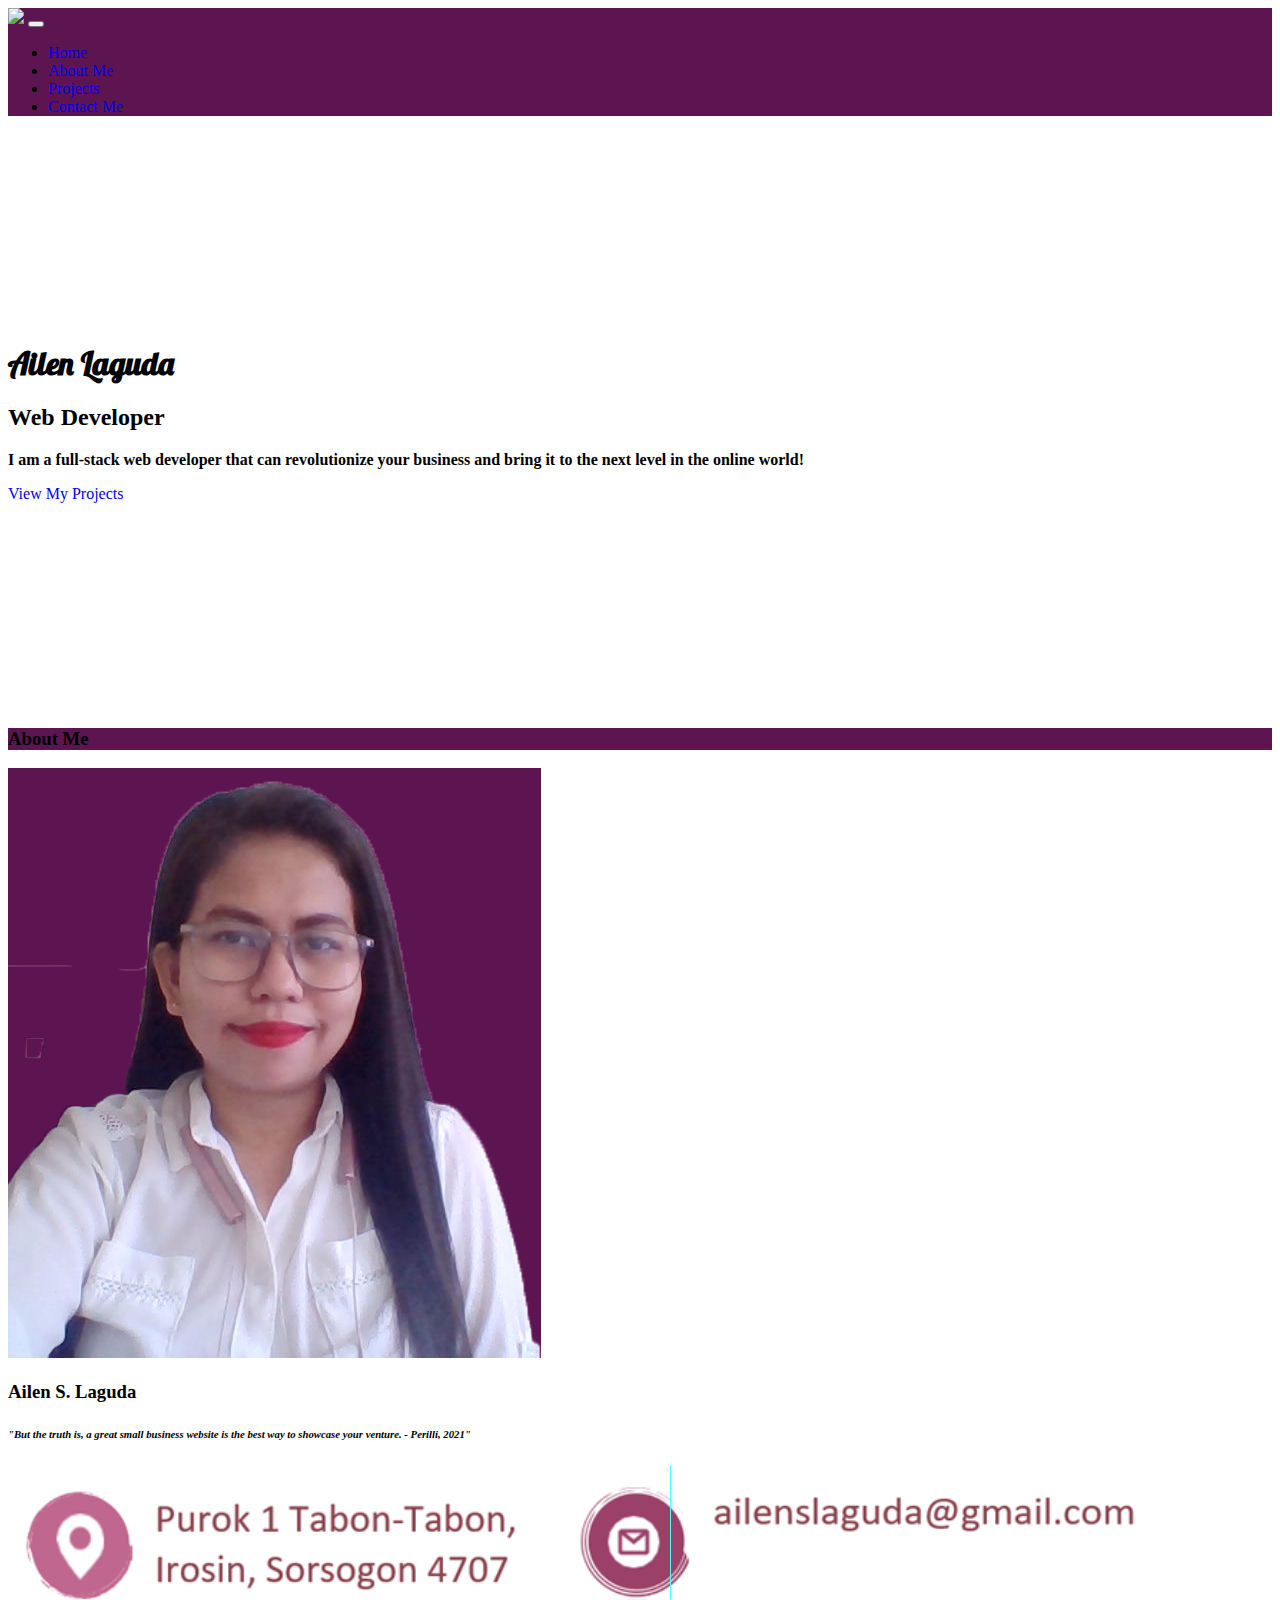
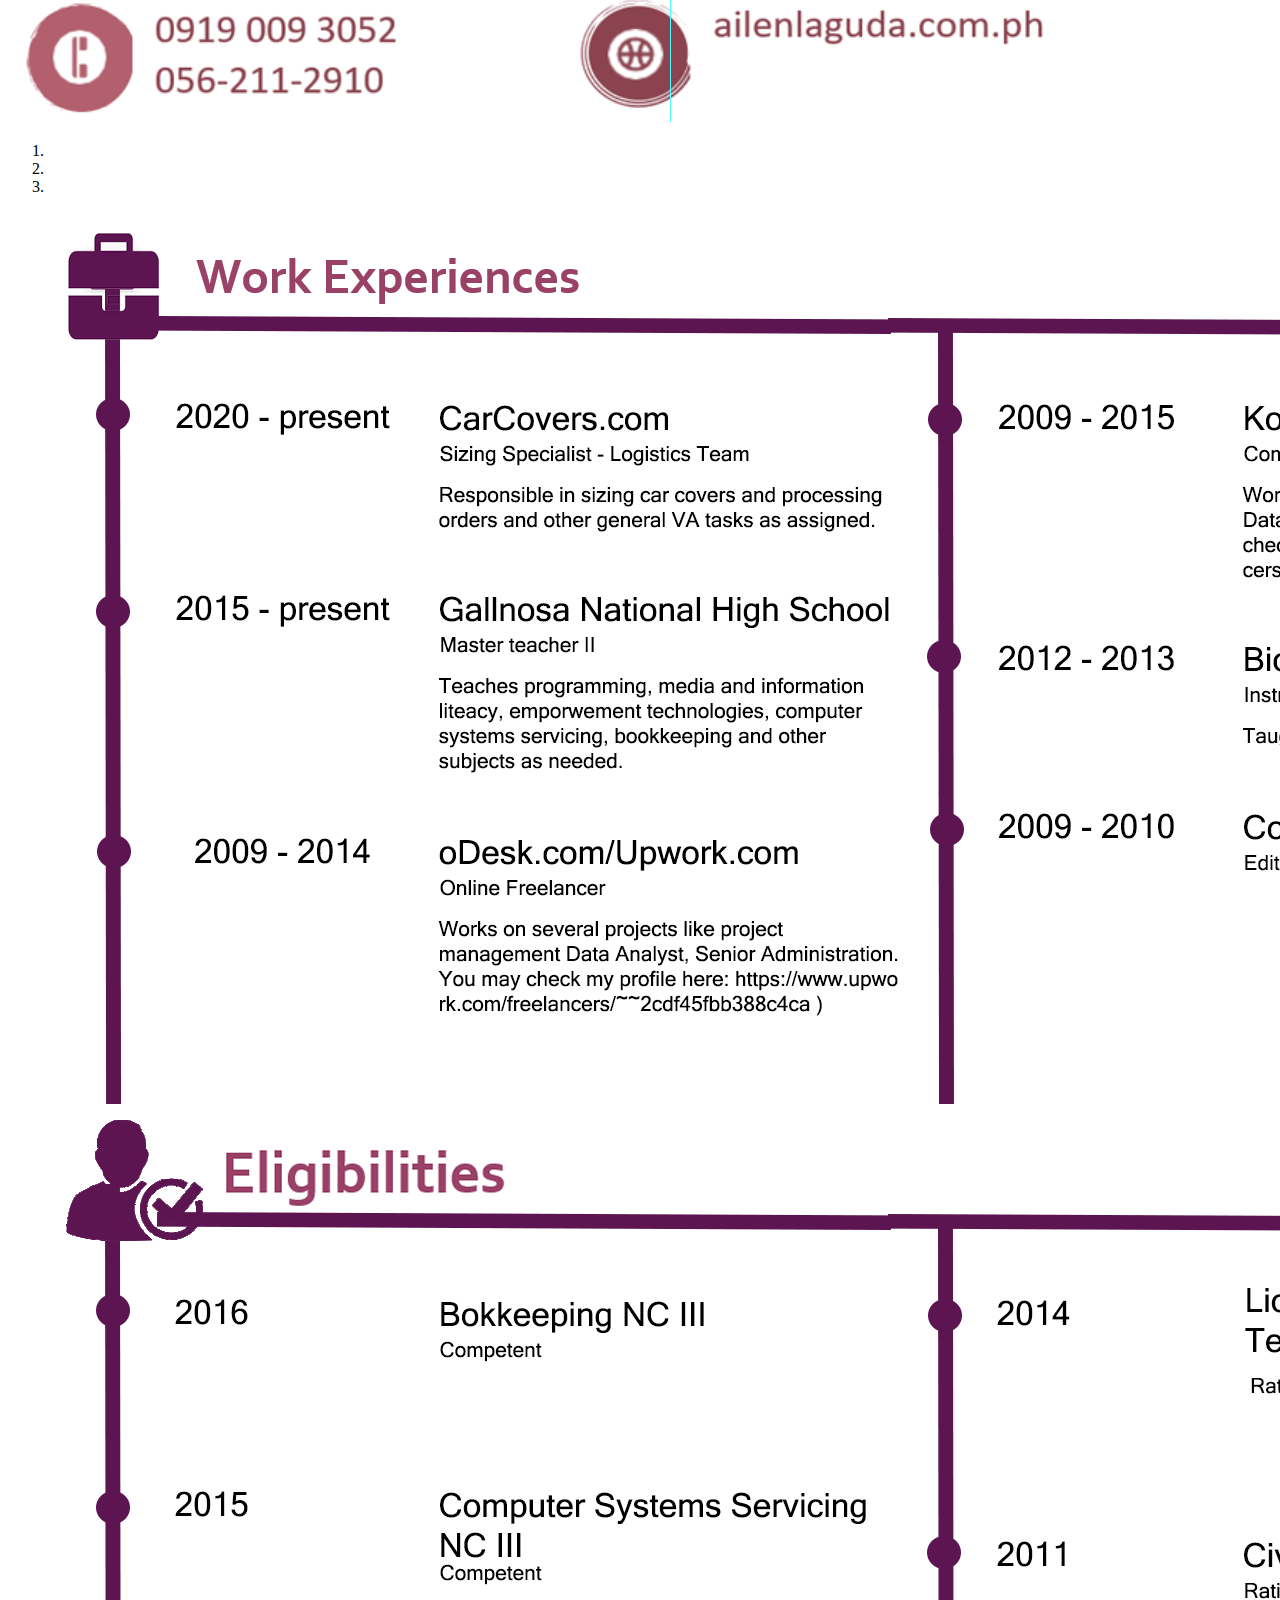
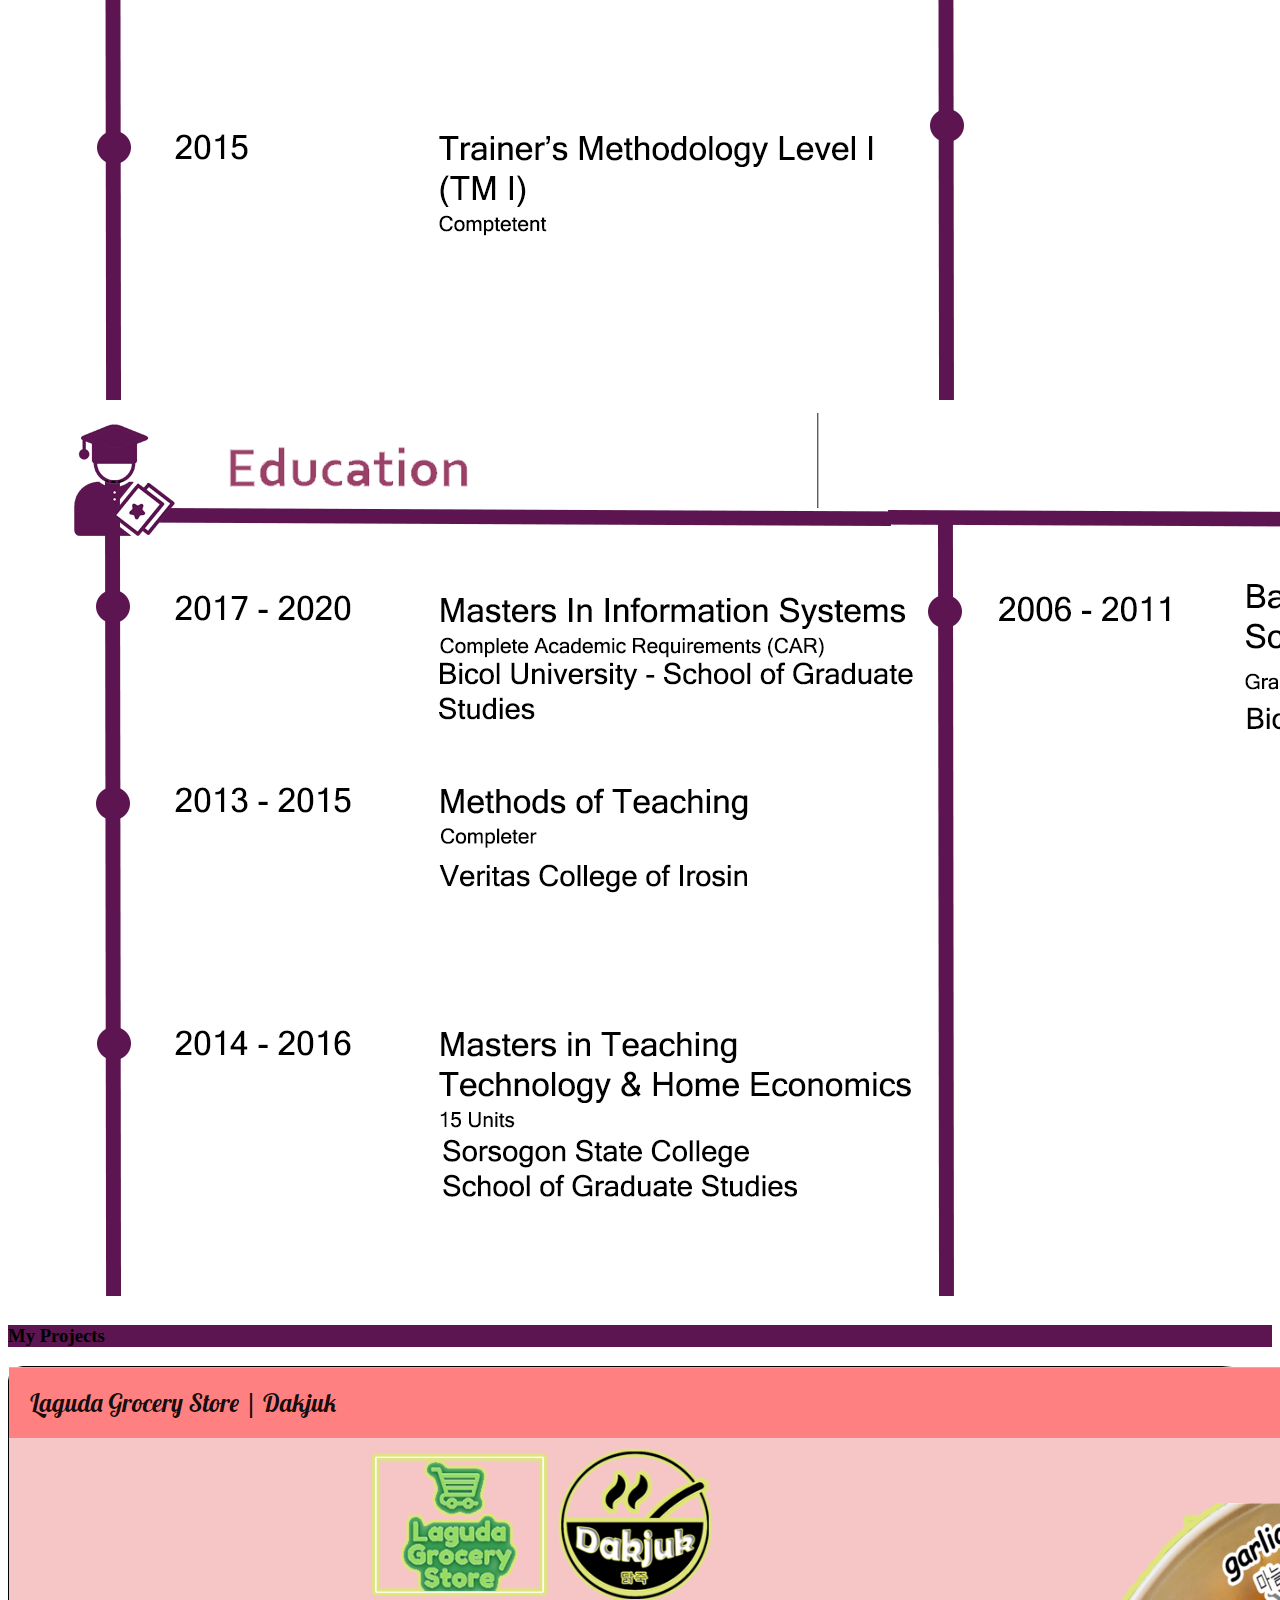
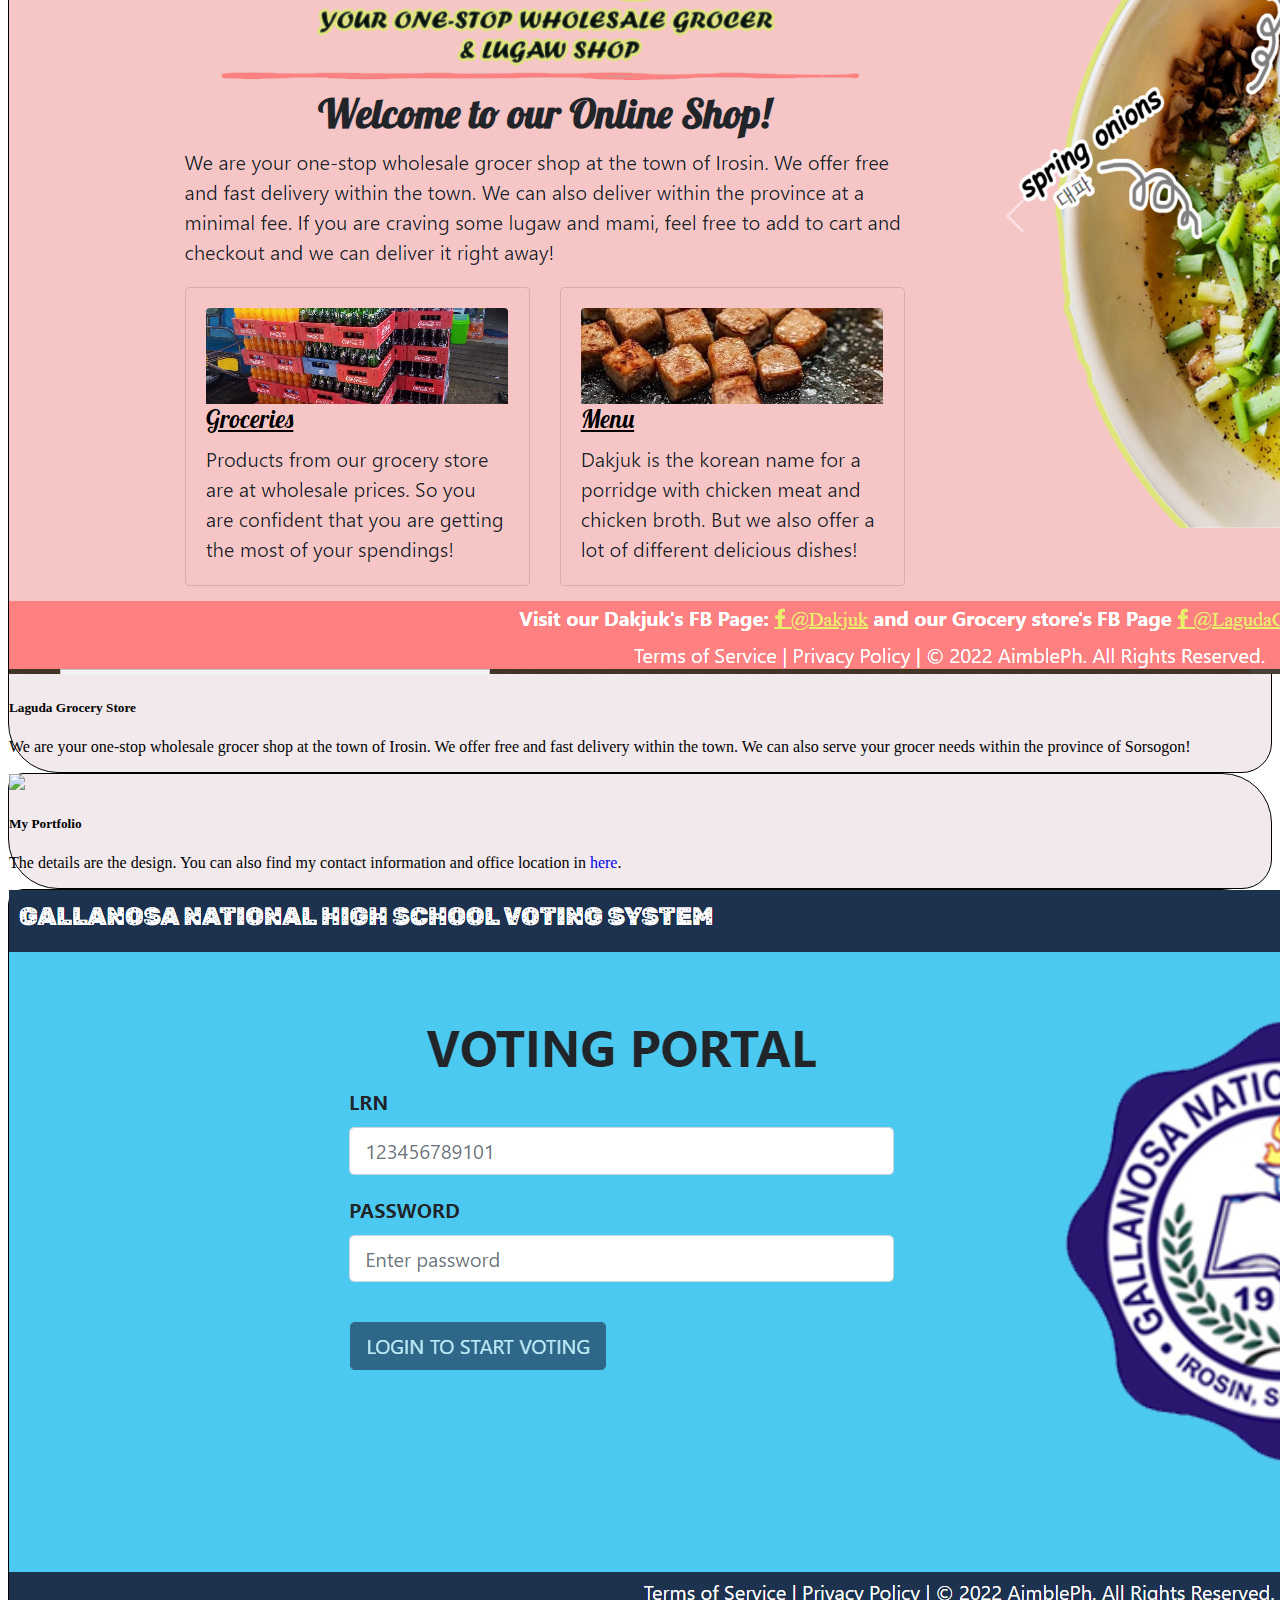
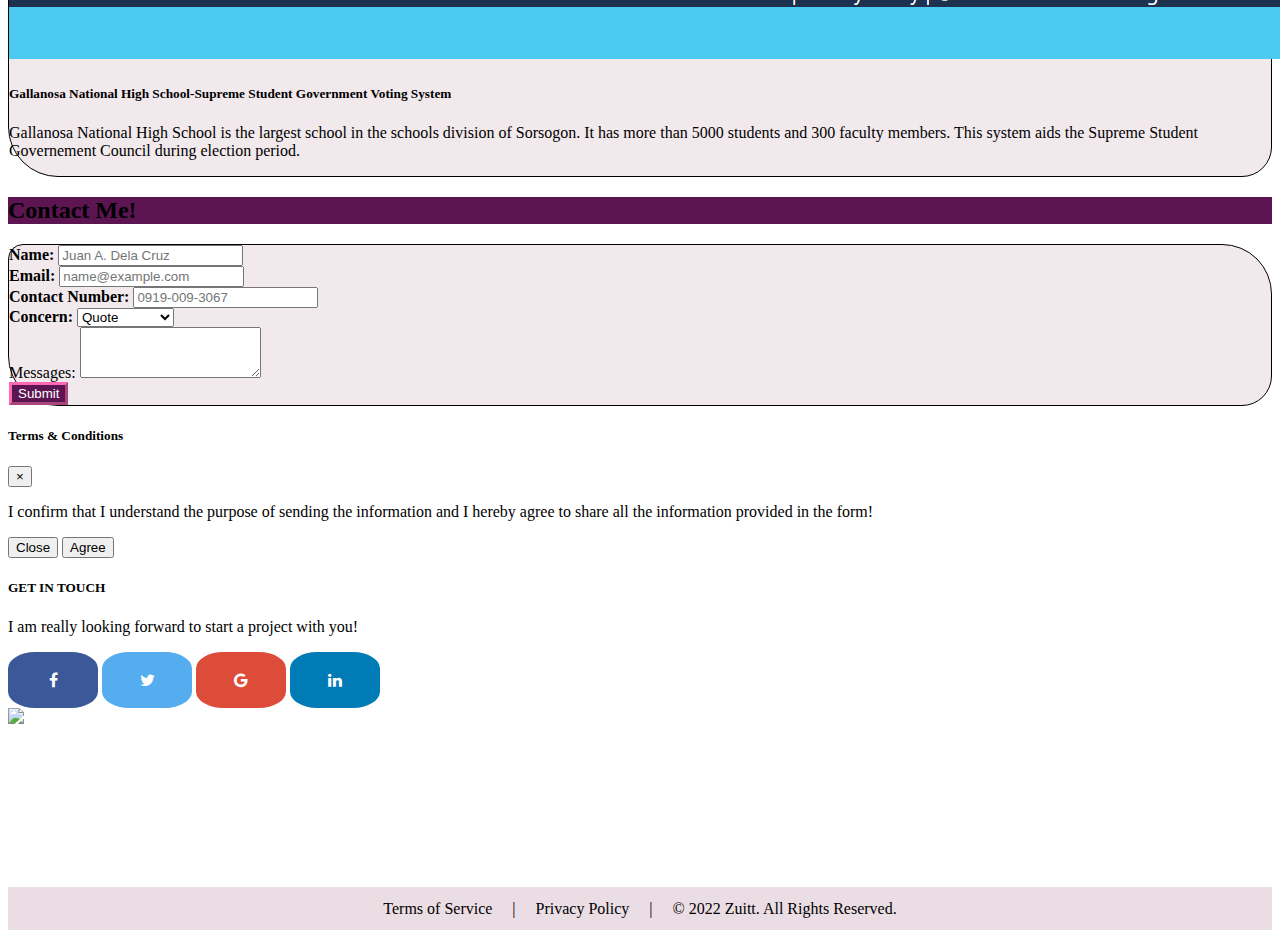
==== index.html @ c2ee51ff "modified projects" ====
<!DOCTYPE html>
<html lang="en">
<head>

    <meta charset="UTF-8">
    <meta name="viewport" content="width=device-width, initial-scale=1.0">

    <!-- bootstrap CSS -->
    <link   rel="stylesheet" 
            href="https://cdn.jsdelivr.net/npm/bootstrap@4.6.1/dist/css/bootstrap.min.css" integrity="sha384-zCbKRCUGaJDkqS1kPbPd7TveP5iyJE0EjAuZQTgFLD2ylzuqKfdKlfG/eSrtxUkn" 
            crossorigin="anonymous">

    <link rel="stylesheet" href="index.css">

    <link rel="preconnect" href="https://fonts.googleapis.com">
	<link rel="preconnect" href="https://fonts.gstatic.com" crossorigin>
	<link href="https://fonts.googleapis.com/css2?family=Lobster&family=Open+Sans&display=swap" rel="stylesheet">
    <link rel="stylesheet" href="https://cdnjs.cloudflare.com/ajax/libs/font-awesome/4.7.0/css/font-awesome.min.css">

    <title>About Me</title>
    <link rel="shortcut icon" href="images/favicon.ico" />


</head>
<body>
       <!-- Navbar -->
        <div id="navbar" class="navbar navbar-expand-md navbar-light bg-muted mt-3">
            <img class="d-block w-.05" src="images/icons/navicon11.png" width="10%">
            <button class="navbar-toggler" type="button" data-toggle="collapse" data-target="#myNavbarMenu" aria-controls="myNavbarMenu" aria-expanded="false" aria-label="Toggle navigation">
            <span class="navbar-toggler-icon"></span>
            </button>
            <div class="collapse navbar-collapse" id="myNavbarMenu">
                <ul class="navbar-nav ml-auto">
                    <li class="nav-item active "><a class="nav-link text-light" href="index.html">Home</a></li>
                    <li class="nav-item"><a class="nav-link text-light" href="#aboutme1">About Me</a></li>
                    <li class="nav-item "><a class="nav-link text-light" href="#mprojects2">Projects</a></li>
                    <li class="nav-item"><a class="nav-link text-light" href="#mprojects3">Contact Me</a></li>
                </ul>
        	</div>
        </div>
   

     <!-- End of Navbar -->

		<div class="jumbotron text-center">
		
			<div class="container-fluid">
				<h1 id="title1" class="display-4 p-3 mt-5">Ailen Laguda</h1>
	  			<h2 class="display-5">Web Developer</h2>
	  		
	  			<p class="lead"><strong>I am a full-stack web developer that can revolutionize your business and bring it to the next level in the online world!</strong></p>

	  			<p class="lead">
			  	  <a class="btn btn-primary btn-lg" href="#mprojects2" role="button">View My Projects</a>
				</p>
				
			</div>
			
		</div>
		</div>
			
        <!-- About me -->
        <div id="aboutme1">
            <div id="mprojects1" class="container-fluid">
                <h3 class="text-center p-3 text-light">About Me</h3>
            </div>

            <div class="container-fluid pb-5">
                <div class="row">           
                        <div class="col-md-3 col-sm-12 p-3">
                            <img class="img-fluid mx-auto d-block text-center" src="images/ailen2.png" >
                            <h3 class="text-center"><strong>Ailen S. Laguda</strong></h3>
                            <h6 class="text-center"><em>"But the truth is, a great small business website is the best way to showcase your venture. - Perilli, 2021"</em></h6>
                            <img class="img-fluid" src="images/contact.png">
                            <!-- <p>I am a dedicated Master Teacher II of Gallanosa National High School highly skilled in teaching, software development, bookkeeping and all other VA tasks. Knowledgeable in different social media platform and learns easily. I graduated from Bicol University with the degree in Computer Science and has completed the academic requirements for Masters in Information System (MIS) in Bicol University Graduate Studies. </p> <--></-->
                        </div>
                        <div class="col-md-9 col-sm-12 text-center p-3">
                            <div id="carouselExampleCaptions" class="carousel slide" data-ride="carousel">
                              <ol class="carousel-indicators">
                                <li data-target="#carouselExampleCaptions" data-slide-to="0" class="active"></li>
                                <li data-target="#carouselExampleCaptions" data-slide-to="1"></li>
                                <li data-target="#carouselExampleCaptions" data-slide-to="2"></li>
                              </ol>
                              <div class="carousel-inner">
                                <div class="carousel-item active">
                                  <img src="images/work.png" class="d-block w-100" alt="...">
                                </div>
                                <div class="carousel-item">
                                  <img src="images/eligibilities.png" class="d-block w-100" alt="...">
                                </div>
                                <div class="carousel-item">
                                  <img src="images/education.png" class="d-block w-100" alt="...">
                                  
                                </div>
                              </div>
                              <a class="carousel-control-prev" href="#carouselExampleCaptions" role="button" data-slide="prev">
                                <span class="carousel-control-prev-icon" aria-hidden="true"></span>
                                <span class="sr-only">Previous</span>
                              </a>
                              <a class="carousel-control-next" href="#carouselExampleCaptions" role="button" data-slide="next">
                                <span class="carousel-control-next-icon" aria-hidden="true"></span>
                                <span class="sr-only">Next</span>
                              </a>
                            </div>
                              <h6>
                                
                             </h6>
                        </div>
                        
                </div>
            </div>

            </div>
        </div>

        <!-- Myprojects -->

        <div id="mprojects2" class="container-fluid">
            <h3 class="text-center p-3 text-light">My Projects</h3>
        </div>

         <div id="projects" class="container-fluid text-center p-5">          

            <!-- Other Projects Start -->
            <div class="row justify-content-center m-0 pb-5 mt-3">
                
                <!-- HTML Card Start -->
                <div id="card1" class="col-sm-12 col-md-3 py-3 m-3">
                    <a href="https://dakjuk-lgs.vercel.app/">
                        <img class="img-fluid" src="images/ecommerce.png">
                    </a>
                    <h5 class="mt-3">Laguda Grocery Store</h5>
                    <p>We are your one-stop wholesale grocer shop at the town of Irosin. We offer free and fast delivery within the town. We can also serve your grocer needs within the province of Sorsogon!
                    </p>
                    
                </div>
                <!-- HTML Card End -->

                <!-- Bootstrap Card Start -->
                <div id="card2" class="col-sm-12 col-md-3 py-3 m-3">
                    <a href="">
                        <img class="img-fluid" src="images/portfolio.png">
                    </a>
                    <h5 class="text-center mt-3">My Portfolio</h5>
                    <p>The details are the design. You can also find my contact information and office location in <a href="#mprojects3">here</a>. </p>
                </div>
                <!-- Bootstrap Card End -->

                <!-- Nose JS Server Card Start -->
                <div id="card3" class="col-sm-12 col-md-3 py-3 m-3 ">
                    <a href="https://gallanosassgvotingsystem.vercel.app/">
                        <img class="img-fluid" src="images/gallanosavotingsystem.png">
                    </a>
                    <h5 class="text-center mt-3">Gallanosa National High School-Supreme Student Government Voting System</h5>
                    <!-- <p>This is my second start-up company. We offer different services that provide customers with the guidance and support needed to maintain an efficient and effective IT systems.</p> -->
                    <p>Gallanosa National High School is the largest school in the schools division of Sorsogon. It has more than 5000 students and 300 faculty members. This system aids the Supreme Student Governement Council during election period. </p>
                </div>
                <!-- Node JS Server Card End -->
            </div>
        </div>

<h2 id="mprojects3" class="text-light text-center mt-5 p-3">Contact Me!</h2>

    <div class="container-fluid">
       
        <div id="t" class="row d-flex justify-content-center">
            <div id="contactform" class="col-12 col-md-8 col-l-4 col-xl-4 my-4">
               
                <form>
                    <div class="form-group pt-3">
                        <label for="txt-name"><strong>Name:</strong></label>
                        <input id="txt-nanme" class="form-control" type="text" name="fname" placeholder="Juan A. Dela Cruz">
                    </div>
                    <div class="form-group">
                        <label for="txt-email"><strong>Email:</strong></label>
                        <input id="txt-email" class="form-control" type="email" name="email" placeholder="name@example.com">
                    </div>
                    <div class="form-group">
                        <label for="txt-number"><strong>Contact Number:</strong></label>
                        <input id="txt-number" class="form-control" type="tel" name="cnumber" placeholder="0919-009-3067">
                    </div>
                    <div class="form-group">
                        <label for="txt-select"><strong>Concern:</strong></label>
                        <select id="txt-select" class="form-control" name="sampelSelect">
                            <option>Quote</option>
                            <option>Hosting</option>
                            <option>Appointment</option>
                        </select>
                    </div>
                    <div class="form-group">
                        <label for="txt-message">Messages:</label>
                        <textarea id="txt-message" class="form-control" rows="3">
                        </textarea>
                    </div>
                    <!-- Button trigger modal -->
                    <div class="text-center p-3"> 
                        <button id="conactbutton" class="btn" type="button" data-toggle="modal" data-target="#exampleModalCenter">Submit</button>
                    </div>
                 <!--    <button class="btn btn-outline-primary btn1" type="reset">Reset</button
 -->
                    <!-- Modal -->
                </form>
            </div>

            <div class="modal fade" id="exampleModalCenter" tabindex="-1" role="dialog" aria-labelledby="exampleModalCenterTitle" aria-hidden="true">
              <div class="modal-dialog modal-dialog-centered" role="document">
                <div class="modal-content">
                  <div class="modal-header">
                    <h5 class="modal-title" id="exampleModalCenterTitle">Terms & Conditions</h5>
                    <button type="button" class="close" data-dismiss="modal" aria-label="Close">
                      <span aria-hidden="true">&times;</span>
                    </button>
                  </div>
                  <div class="modal-body">
              
                    <p>I confirm that I understand the purpose of sending the information and I hereby agree to share all the information provided in the form!</p>
                  </div>
                  <div class="modal-footer">
                    <button type="button" class="btn btn-secondary" data-dismiss="modal">Close</button>
                    <button type="button" class="btn btn-primary">Agree</button>
                  </div>
                </div>
              </div>
            </div>

            <div class="row d-flex p-5">
                <div  class="findme" class="col-12 col-md-8 col-xl-4 text-center">            
                    <h5><strong>GET IN TOUCH</strong></h5>
                    <p>I am really looking forward to start a project with you!</p>
                    <div class="p-2">
                        <a href="https://www.facebook.com/aimbleph" class="fa fa-facebook"></a>
                        <a href="https://twitter.com/ailen_laguda" class="fa fa-twitter"></a>
                        <a href="#" class="fa fa-google"></a>
                        <a href="https://www.linkedin.com/in/ailenlaguda/" class="fa fa-linkedin"></a>
                      <!--   <a href="#" class="fa fa-youtube"></a>
                        <a href="#" class="fa fa-instagram"></a> -->

                    </div>  
                    <img class="img-fluid" src="images/getintouch.png">


                    <iframe  src="https://www.google.com/maps/embed?pb=!1m18!1m12!1m3!1d3892.173561382308!2d124.04030591412136!3d12.702092324173037!2m3!1f0!2f0!3f0!3m2!1i1024!2i768!4f13.1!3m3!1m2!1s0x33a0cfb6d58bd2c1%3A0x60bd7fba15bac242!2sLaguda%20Grocery%20Store!5e0!3m2!1sen!2sph!4v1646028241087!5m2!1sen!2sph" width="100%" height="30%" style="border:0;" allowfullscreen="" loading="lazy"> 
                    </iframe>


                </div>
        </div>
    </div>

    </div>
 </div>      
</div>
<!-- Footer -->
    <footer>
        <span>Terms of Service</span>
        <span>|</span>
        <span>Privacy Policy</span>
        <span>|</span>
        <span>&copy; 2022 Zuitt. All Rights Reserved.</span>
    </footer>


        <button onclick="topFunction()" id="myBtn" title="Go to top">Top</button>

        <script type="text/javascript">
            //Get the button:
            mybutton = document.getElementById("myBtn");

            // When the user scrolls down 20px from the top of the document, show the button
            window.onscroll = function() {scrollFunction()};

            function scrollFunction() {
              if (document.body.scrollTop > 20 || document.documentElement.scrollTop > 20) {
                mybutton.style.display = "block";
              } else {
                mybutton.style.display = "none";
              }
            }

            // When the user clicks on the button, scroll to the top of the document
            function topFunction() {
              document.body.scrollTop = 0; // For Safari
              document.documentElement.scrollTop = 0; // For Chrome, Firefox, IE and Opera
            }
        </script>



    <!-- <button onclick="myFunction()">Try it</button>    
     <script>
        function myFunction() {
          var x = document.getElementById("myDIV");
          if (x.style.display === "none") {
            x.style.display = "block";
          } else {
            x.style.display = "none";
          }
        }
    </script> -->
    <!-- Part of snippets -->
        <script src="https://cdn.jsdelivr.net/npm/jquery@3.5.1/dist/jquery.slim.min.js" integrity="sha384-DfXdz2htPH0lsSSs5nCTpuj/zy4C+OGpamoFVy38MVBnE+IbbVYUew+OrCXaRkfj" crossorigin="anonymous"></script>

        <script src="https://cdn.jsdelivr.net/npm/bootstrap@4.6.1/dist/js/bootstrap.bundle.min.js" integrity="sha384-fQybjgWLrvvRgtW6bFlB7jaZrFsaBXjsOMm/tB9LTS58ONXgqbR9W8oWht/amnpF" crossorigin="anonymous"></script> 
        <!-- part of snippets -->
    </body>
</html>
---- index.css ----
/*CSS REset*/
.*{
	margin: 0;
	padding: 0;
	box-sizing: border-box;

}

#navbar	{
/*	background-color: #DBC8EE;*/
	color: black;
}

/*.img-fluid{
	max-width: 100%;
	max-width: auto;
	width: 10%;
	height: 5%;
}*/

body{
	
	/*background-color: #DBC8EE; /* F*/or browsers that do not support gradients */

}

.jumbotron {
  background-image: url("images/bgpurple1.png") ;
  background-size: cover;
	background-position: center center;
	     padding-top: 15%;
      padding-bottom: 15%;
}

#title1{
	font-family: 'Lobster', cursive;
}

.carousel-control-next,
.carousel-control-prev /*, .carousel-indicators */ {
    filter: invert(100%);
}

.carousel-inner img {
  margin: auto;
}

#card1, #card2, #card3, #contactform, #map, #findus{
	border: 1px solid black;
	background: rgba(189, 143, 167, .2);
 	border-radius: 15px 50px 30px;
}

#card1:hover, #card2:hover, #card3:hover, #contactform:hover{
	background-color: #5C1551;
	color: white;
}

/*#card1 > a> img{
	border-radius: 15px 50px 30px;
}*/

#aboutme > div > div > img{
	 
  filter: grayscale(50%);
  border-radius: 25%;
  height: 50%;
}

/*#aboutme, #projects, #t, #contact{
	background: rgba(189, 143, 167, 0.3) 
}
*/
#toh{
	color: rgba(189, 143, 167, 0.0);
}

div a:hover {
  opacity: 0.8;
}

div > a > h5{
	color: #5C1551;  
}

#myBtn {
  display: none; /* Hidden by default */
  position: fixed; /* Fixed/sticky position */
  bottom: 20px; /* Place the button at the bottom of the page */
  right: 30px; /* Place the button 30px from the right */
  z-index: 99; /* Make sure it does not overlap */
  border: none; /* Remove borders */
  outline: none; /* Remove outline */
  background-color: #5C1551; /* Set a background color */
  color: white; /* Text color */
  cursor: pointer; /* Add a mouse pointer on hover */
  padding: 15px; /* Some padding */
  border-radius: 10px; /* Rounded corners */
  font-size: 18px; /* Increase font size */
}

#myBtn:hover, #findme {
  background-color: #555; /* Add a dark-grey background on hover */
}


.navbar{
	background-color: #5C1551;	
}

#conactbutton{
	background-color: #5C1551;
	color: white;
	border-color: hotpink;
	border-width:3px;
}

#conactbutton:hover{
	background-color: white;
	color: black;
}

#mprojects1, #mprojects2, #mprojects3{
	background:#5C1551;
}

#pre-footer > div {
	display: inline-block;
	width: 20%;
	vertical-align: middle;
}

#pre-footer > div > * {
	margin-top: 0.3rem;
	margin-bottom: 0.3rem;
	text-align: center;

}

#pre-footer {
	background: rgba(189, 143, 167, 0.3);
	text-align: center;
	margin-top: 0.3rem;
	margin-bottom: 0.3rem;

}


footer span {
	margin-left: 0.5rem;
	margin-right: 0.5rem;
}

footer{

	background: rgba(189, 143, 167, 0.3);
	text-align: center;
	margin-top: 0.3rem;
	margin-bottom: 0.3rem;
	padding: 1%;
}

div a, a:hover {
  text-decoration: none;
 }

.btn:hover{
	background-color: #5C1551;
}

/* Style all font awesome icons */
.fa {
  padding: 20px;
  font-size: 30px;
  width: 50px;
  text-align: center;
  text-decoration: none;
}

/* Add a hover effect if you want */
.fa:hover {
  opacity: 0.7;
}

/* Set a specific color for each brand */

/* Facebook */
.fa-facebook {
  background: #3B5998;
  color: white;
}

/* Twitter */
.fa-twitter {
  background: #55ACEE;
  color: white;
}

.fa {
  
  border-radius: 30%;
}

.fa-google {
  background: #dd4b39;
  color: white;
}

.fa-linkedin {
  background: #007bb5;
  color: white;
}

.fa-youtube {
  background: #bb0000;
  color: white;
}

.fa-instagram {
  background: #125688;
  color: white;
}
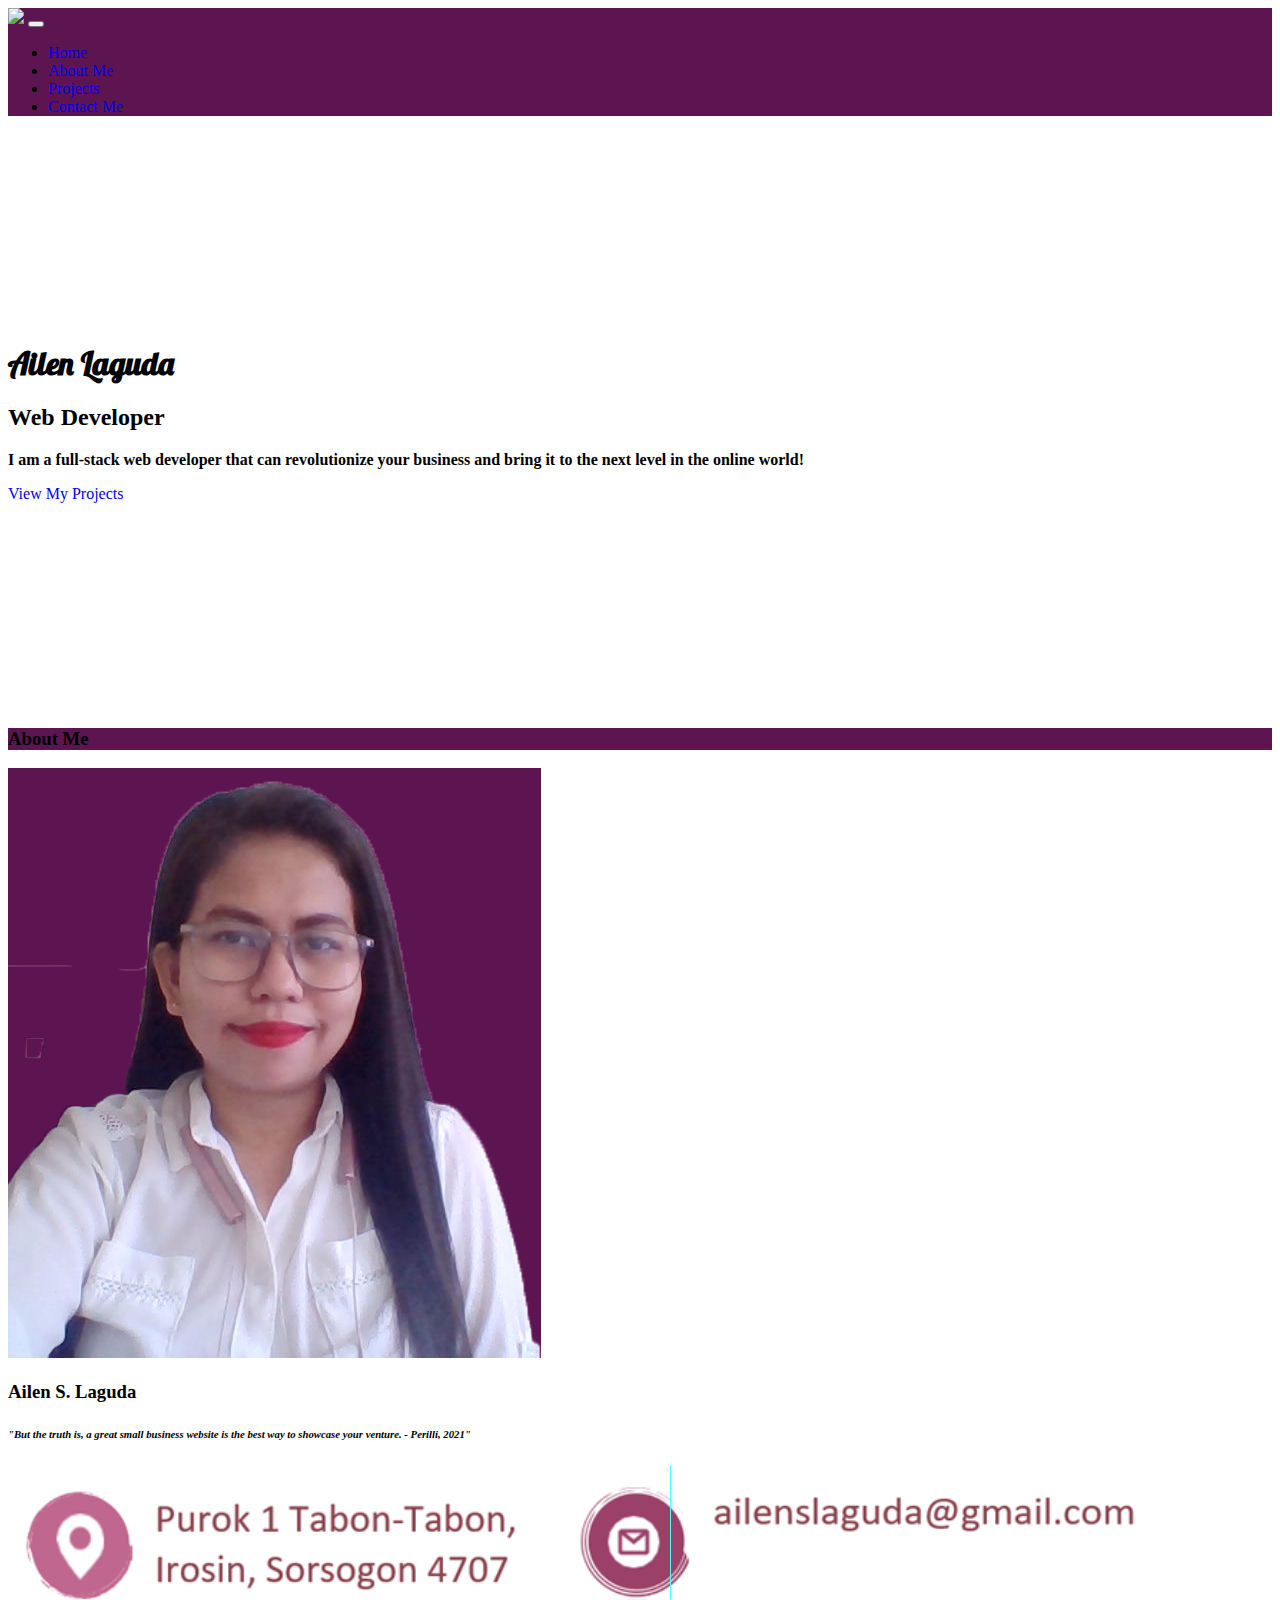
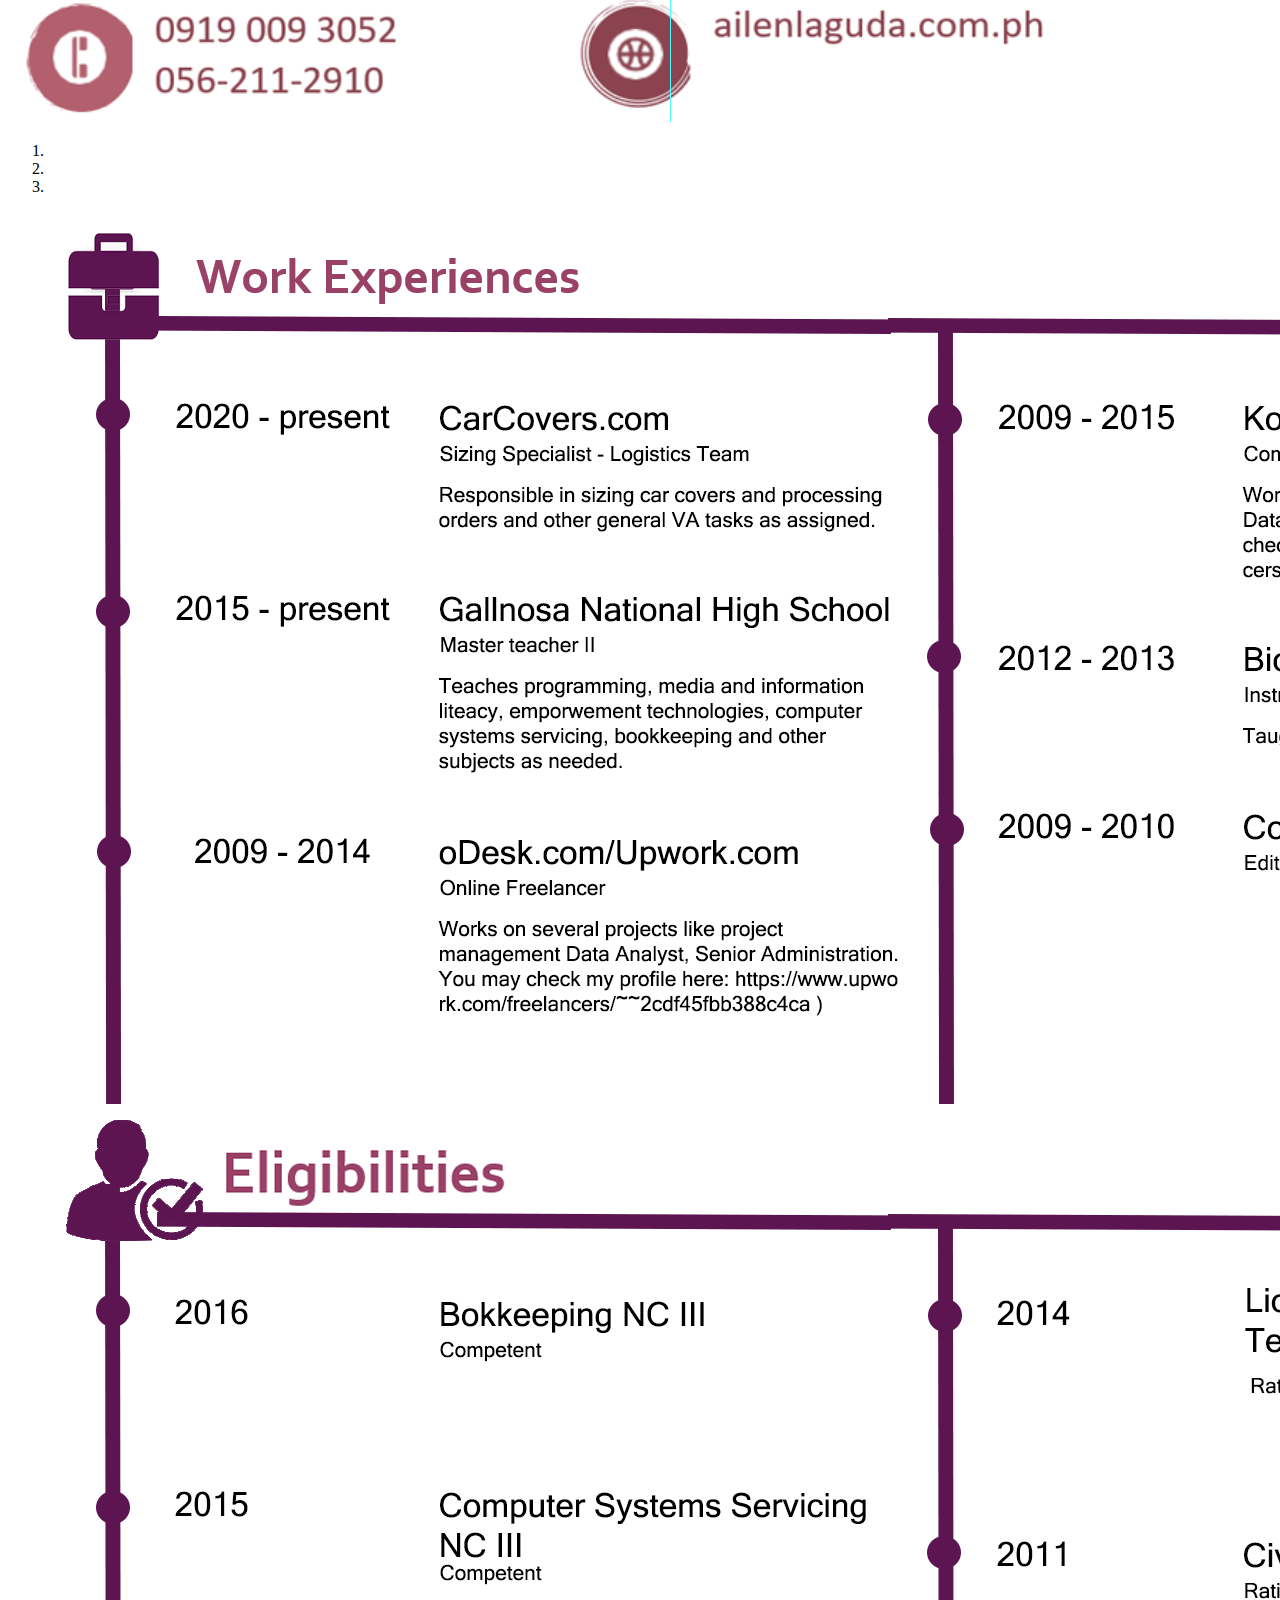
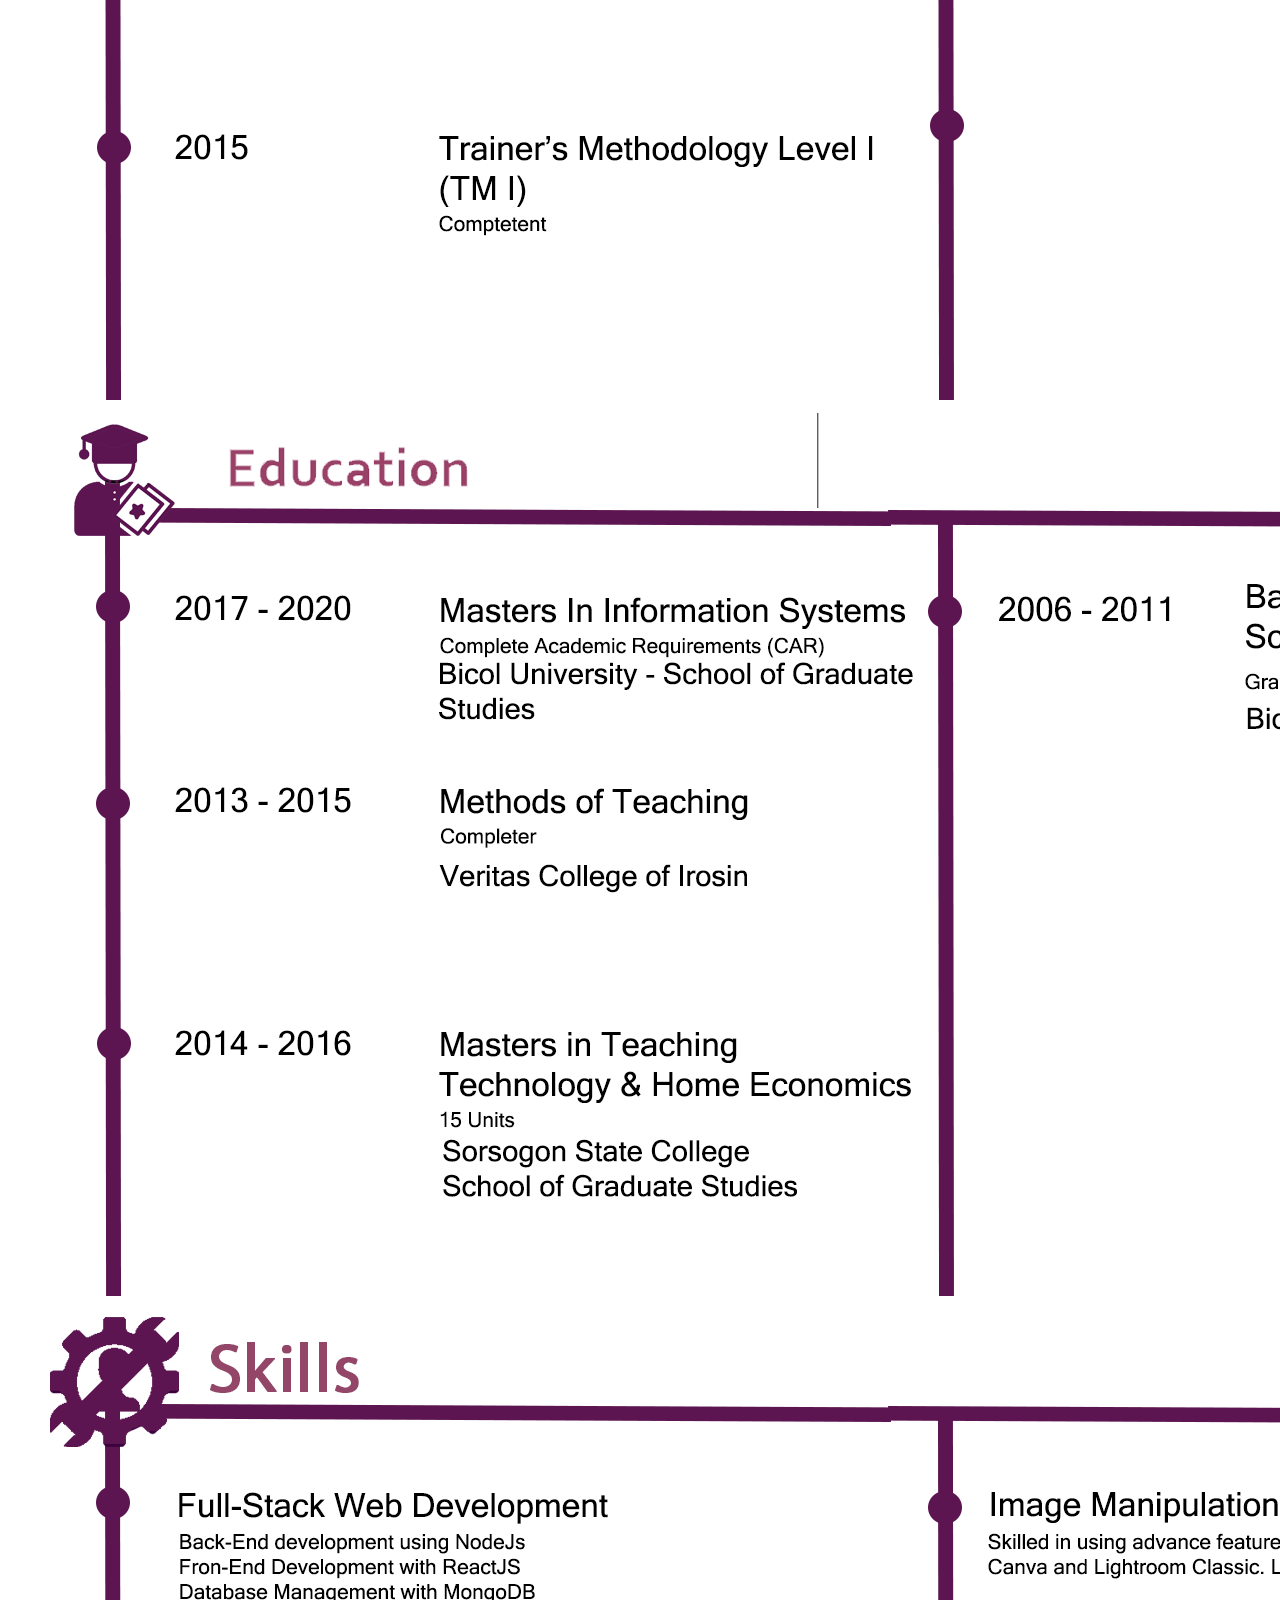
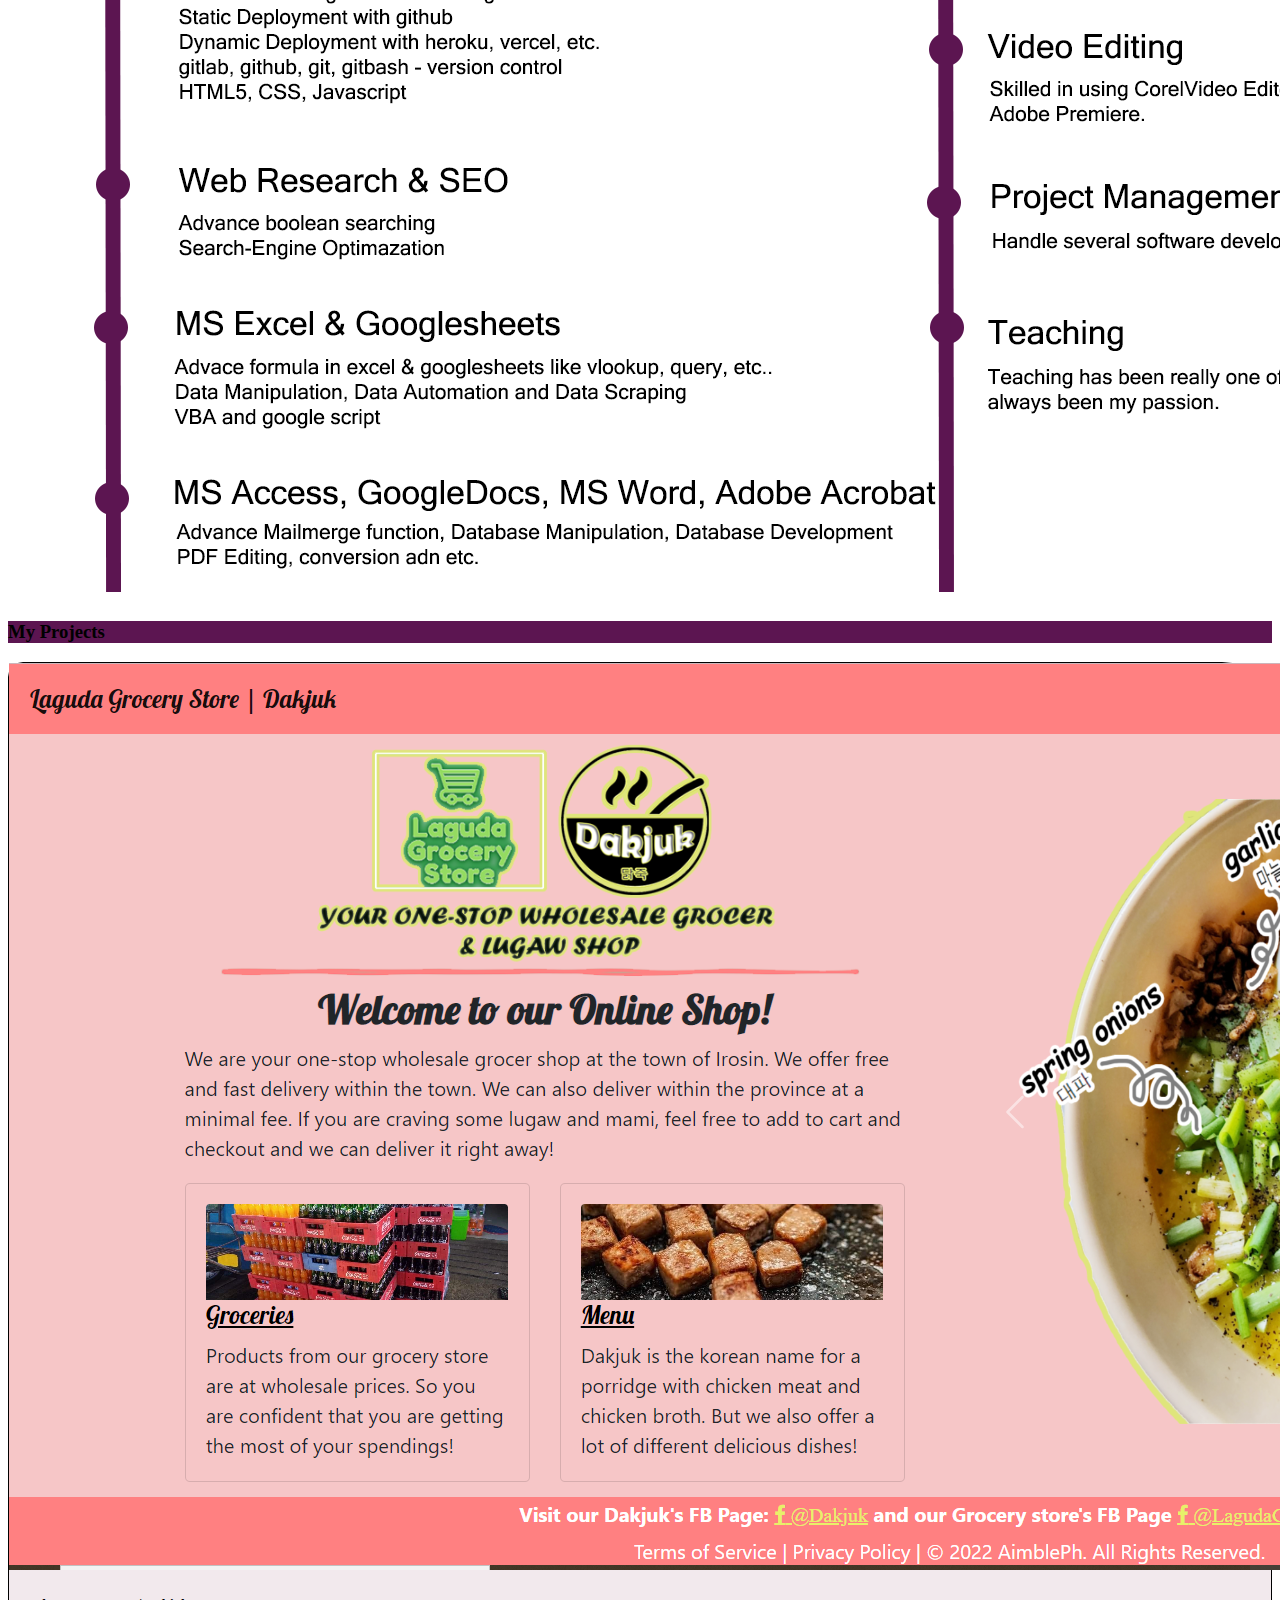
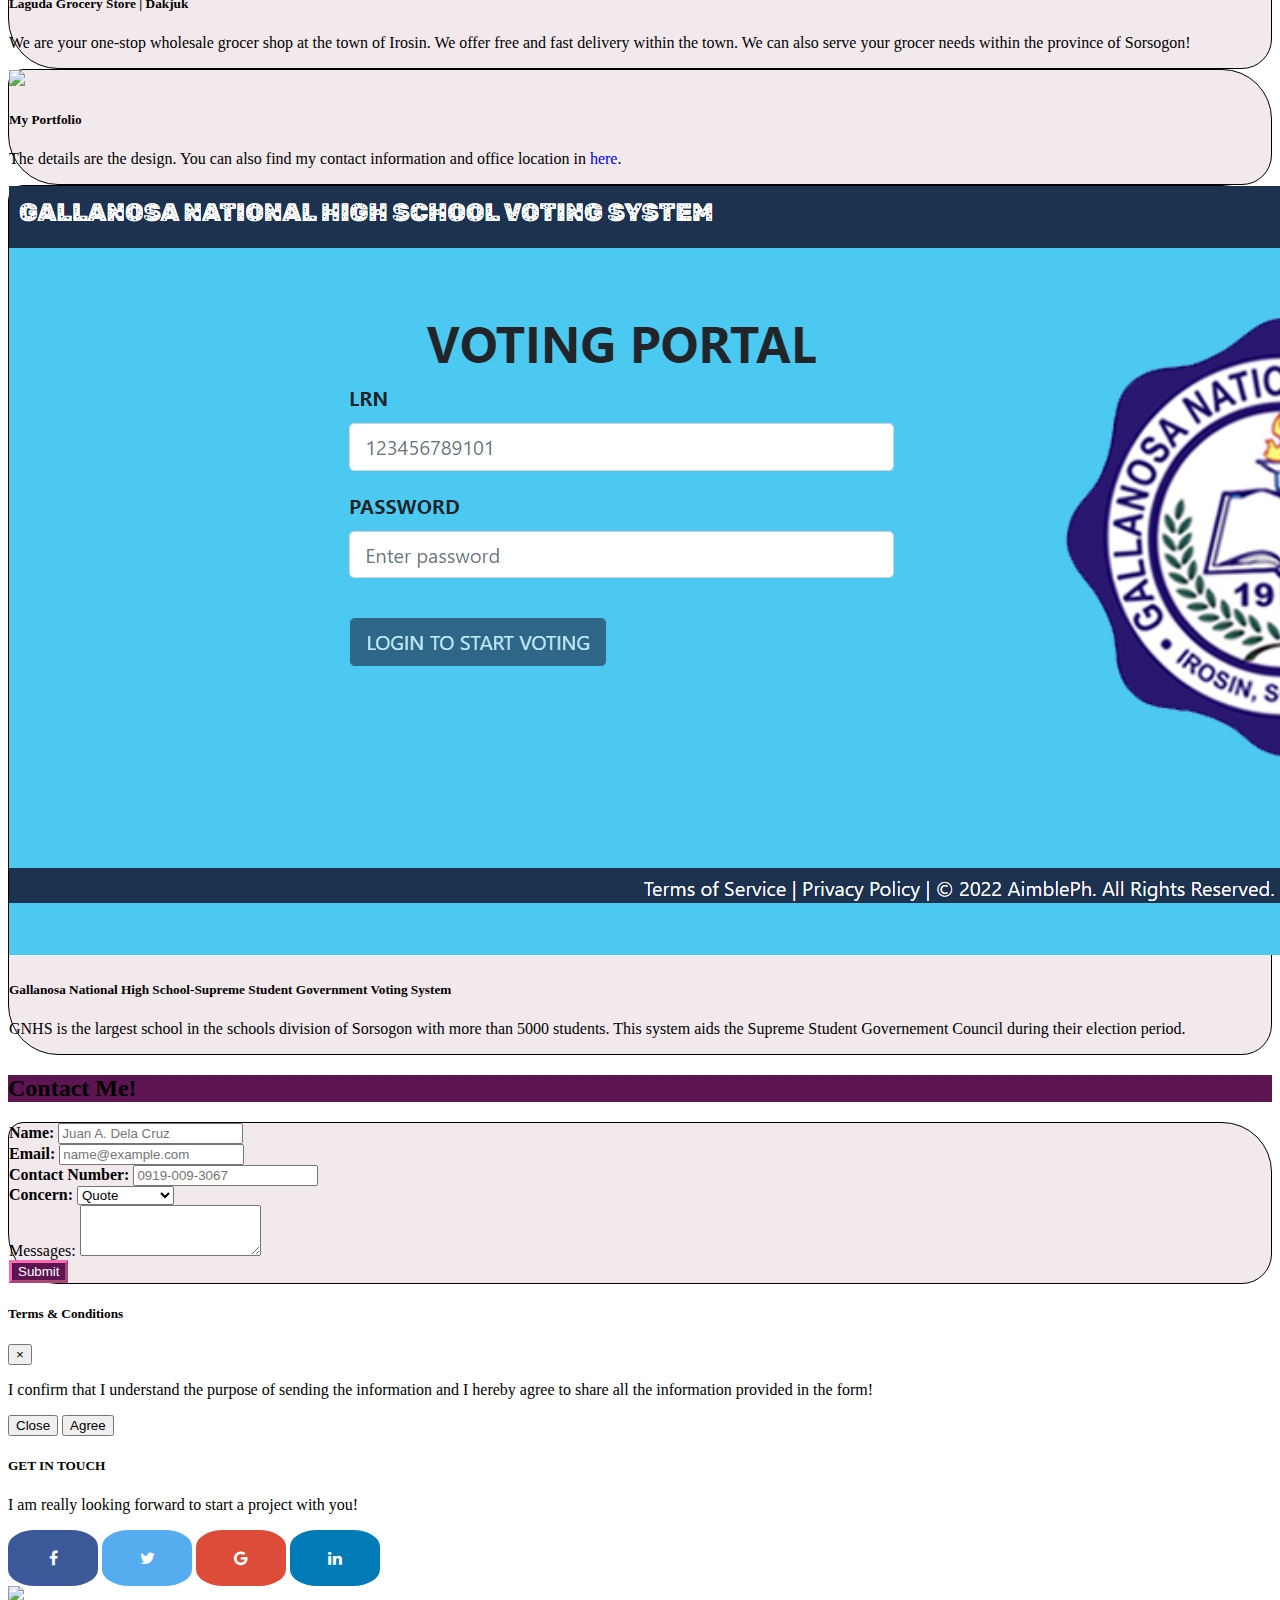
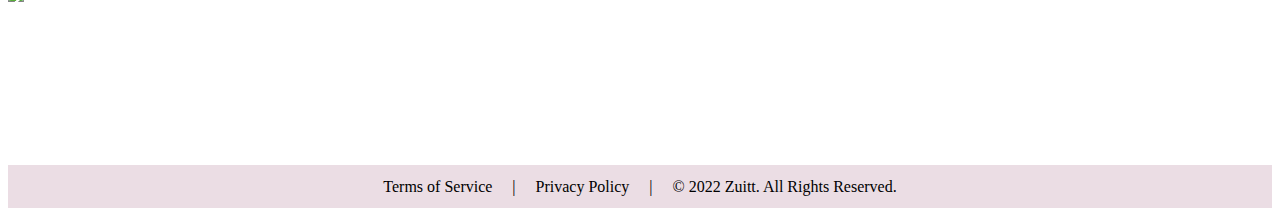
==== commit d0049fad: "added skills" ====
--- a/index.html
+++ b/index.html
@@ -92,6 +92,10 @@
                                   <img src="images/education.png" class="d-block w-100" alt="...">
                                   
                                 </div>
+                                <div class="carousel-item">
+                                  <img src="images/skills.png" class="d-block w-100" alt="...">
+                                  
+                                </div>
                               </div>
                               <a class="carousel-control-prev" href="#carouselExampleCaptions" role="button" data-slide="prev">
                                 <span class="carousel-control-prev-icon" aria-hidden="true"></span>
@@ -129,7 +133,7 @@
                     <a href="https://dakjuk-lgs.vercel.app/">
                         <img class="img-fluid" src="images/ecommerce.png">
                     </a>
-                    <h5 class="mt-3">Laguda Grocery Store</h5>
+                    <h5 class="mt-3">Laguda Grocery Store | Dakjuk</h5>
                     <p>We are your one-stop wholesale grocer shop at the town of Irosin. We offer free and fast delivery within the town. We can also serve your grocer needs within the province of Sorsogon!
                     </p>
                     
@@ -153,7 +157,7 @@
                     </a>
                     <h5 class="text-center mt-3">Gallanosa National High School-Supreme Student Government Voting System</h5>
                     <!-- <p>This is my second start-up company. We offer different services that provide customers with the guidance and support needed to maintain an efficient and effective IT systems.</p> -->
-                    <p>Gallanosa National High School is the largest school in the schools division of Sorsogon. It has more than 5000 students and 300 faculty members. This system aids the Supreme Student Governement Council during election period. </p>
+                    <p>GNHS is the largest school in the schools division of Sorsogon with more than 5000 students. This system aids the Supreme Student Governement Council during their election period. </p>
                 </div>
                 <!-- Node JS Server Card End -->
             </div>
--- a/index.css
+++ b/index.css
@@ -9,6 +9,9 @@
 #navbar	{
 /*	background-color: #DBC8EE;*/
 	color: black;
+  
+  position:sticky;
+
 }
 
 /*.img-fluid{
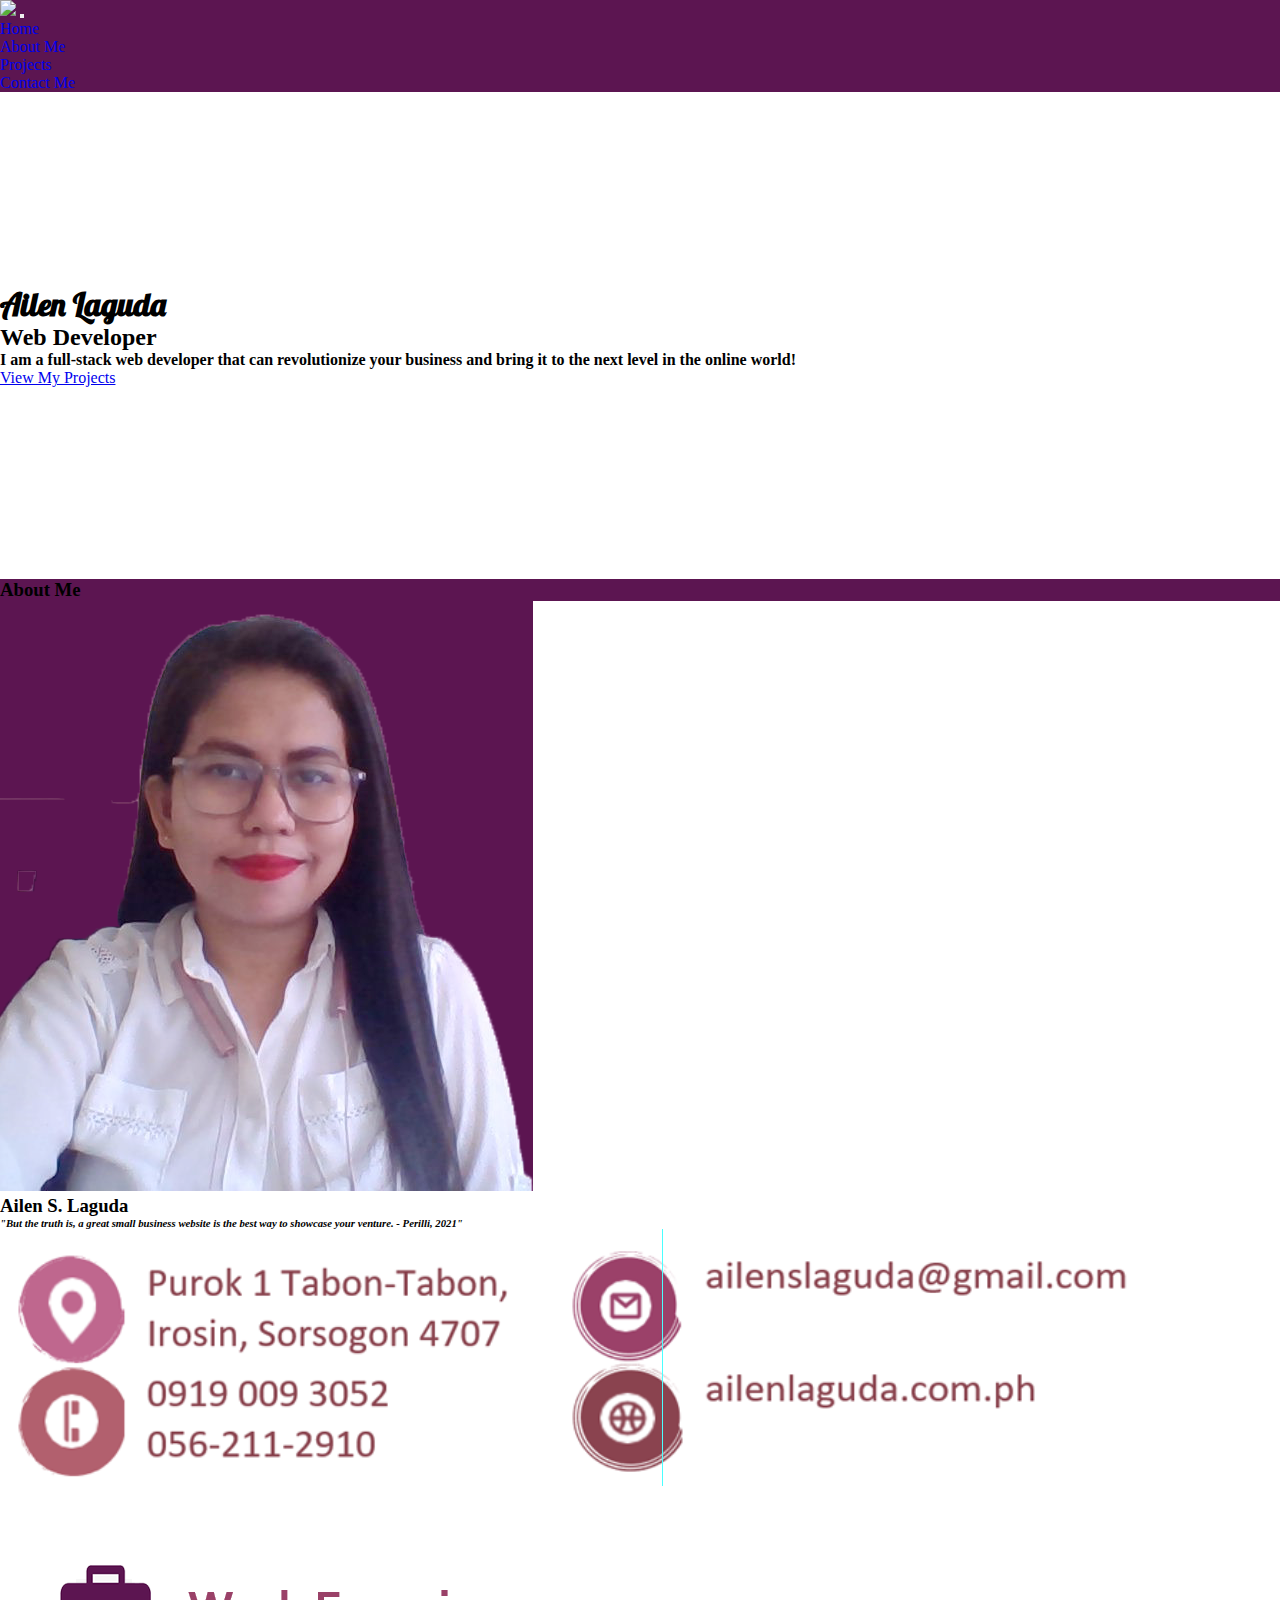
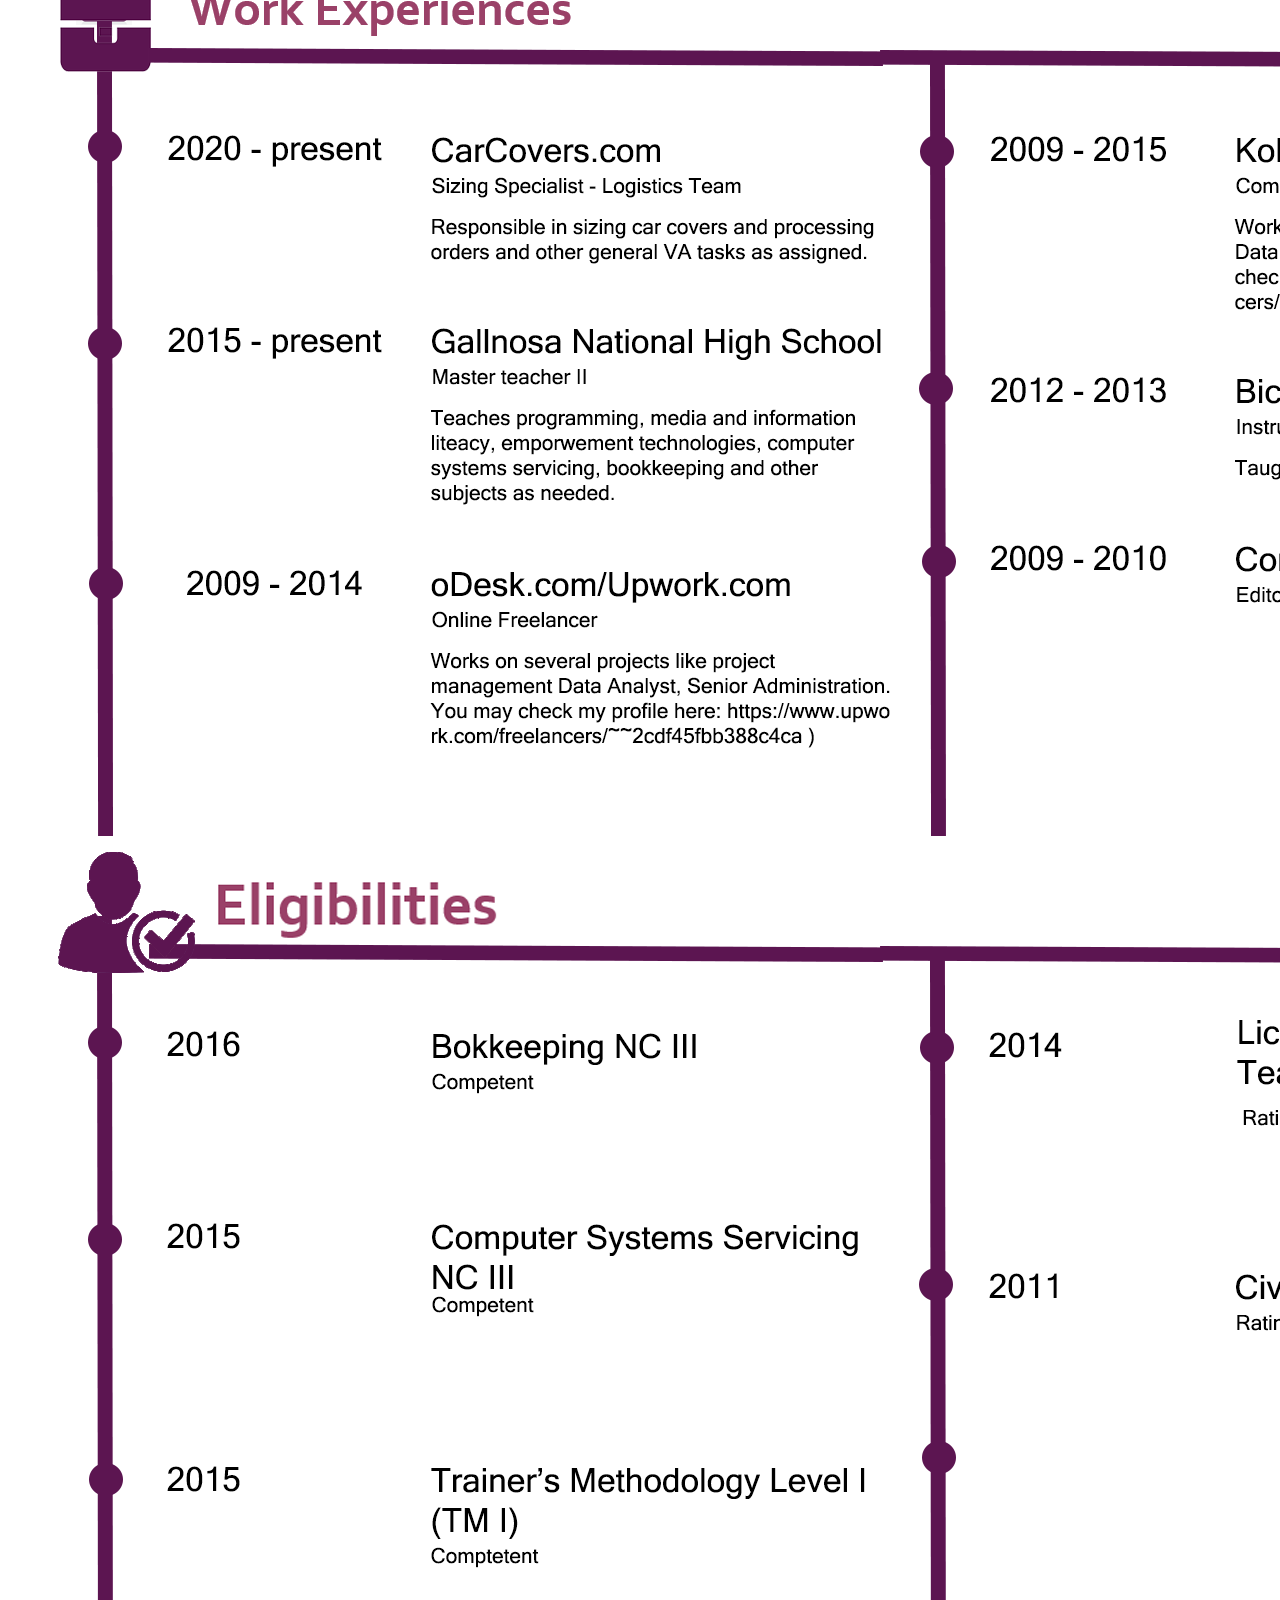
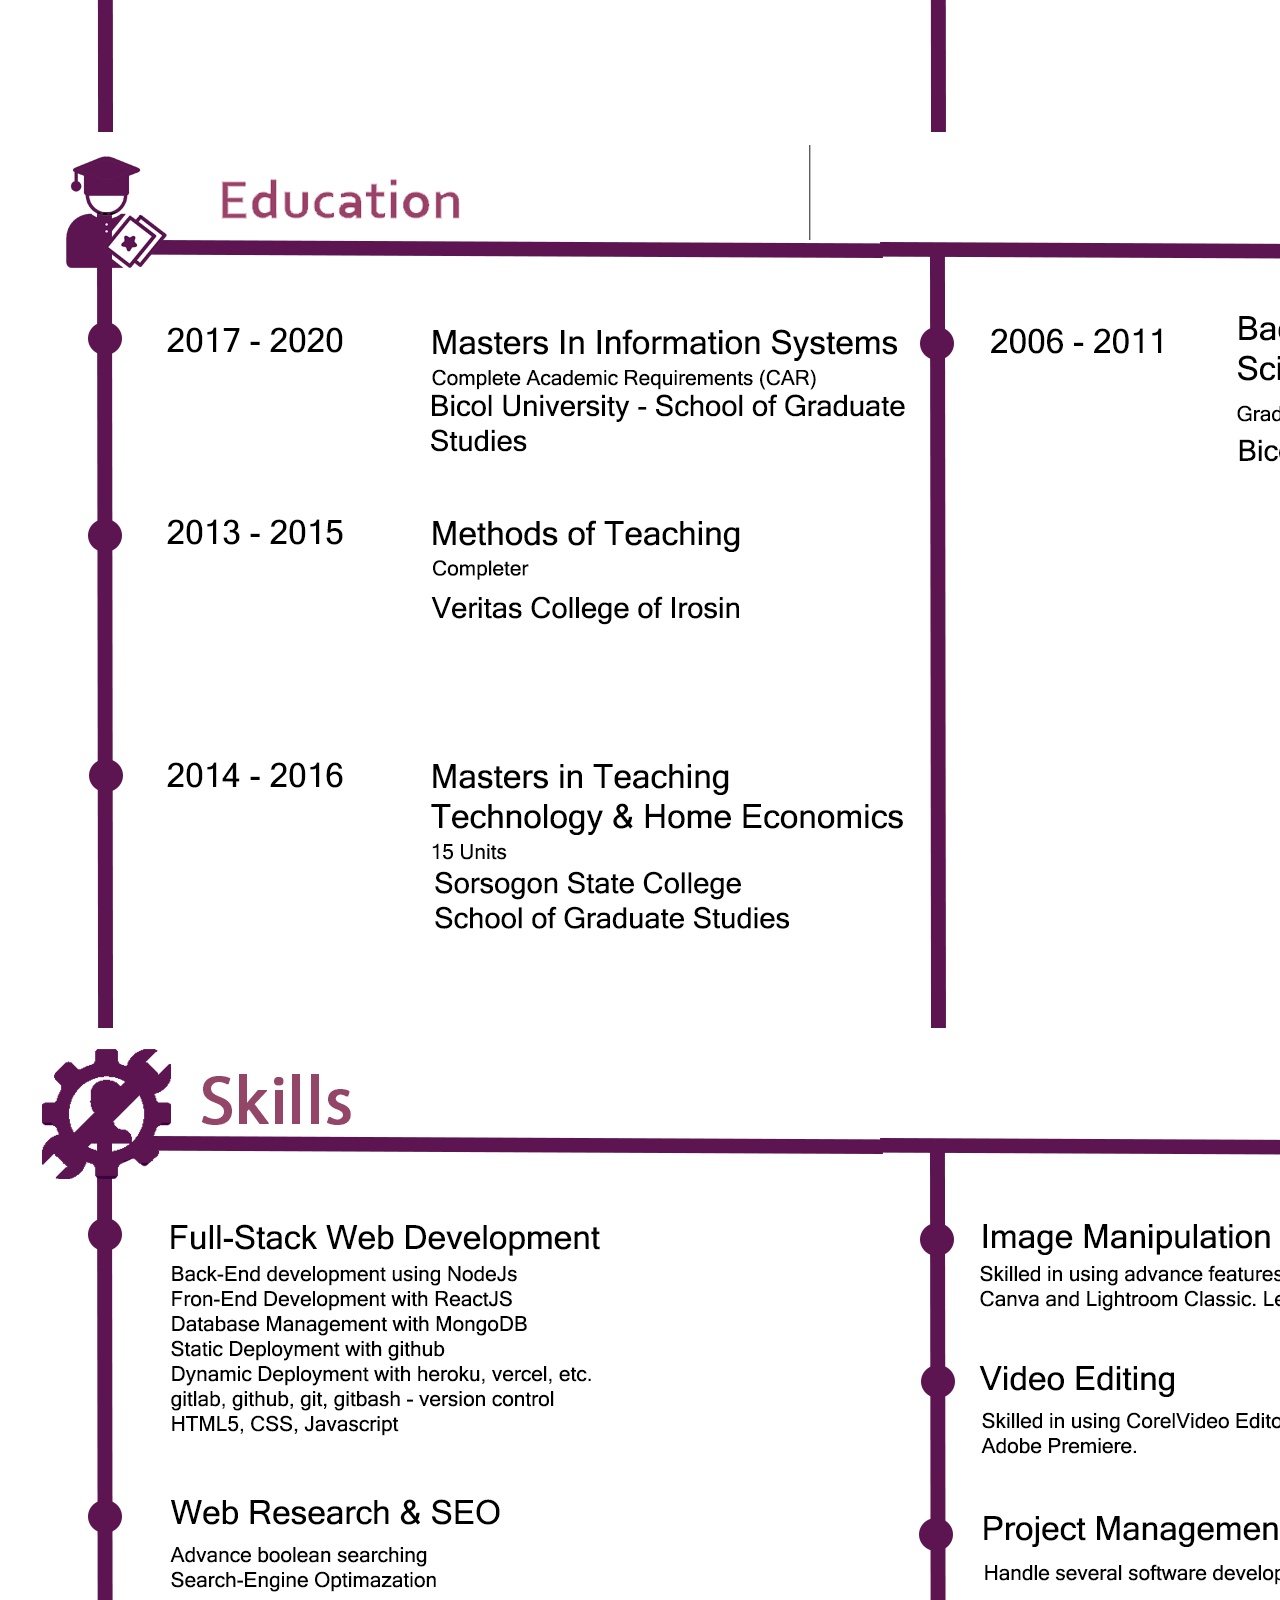
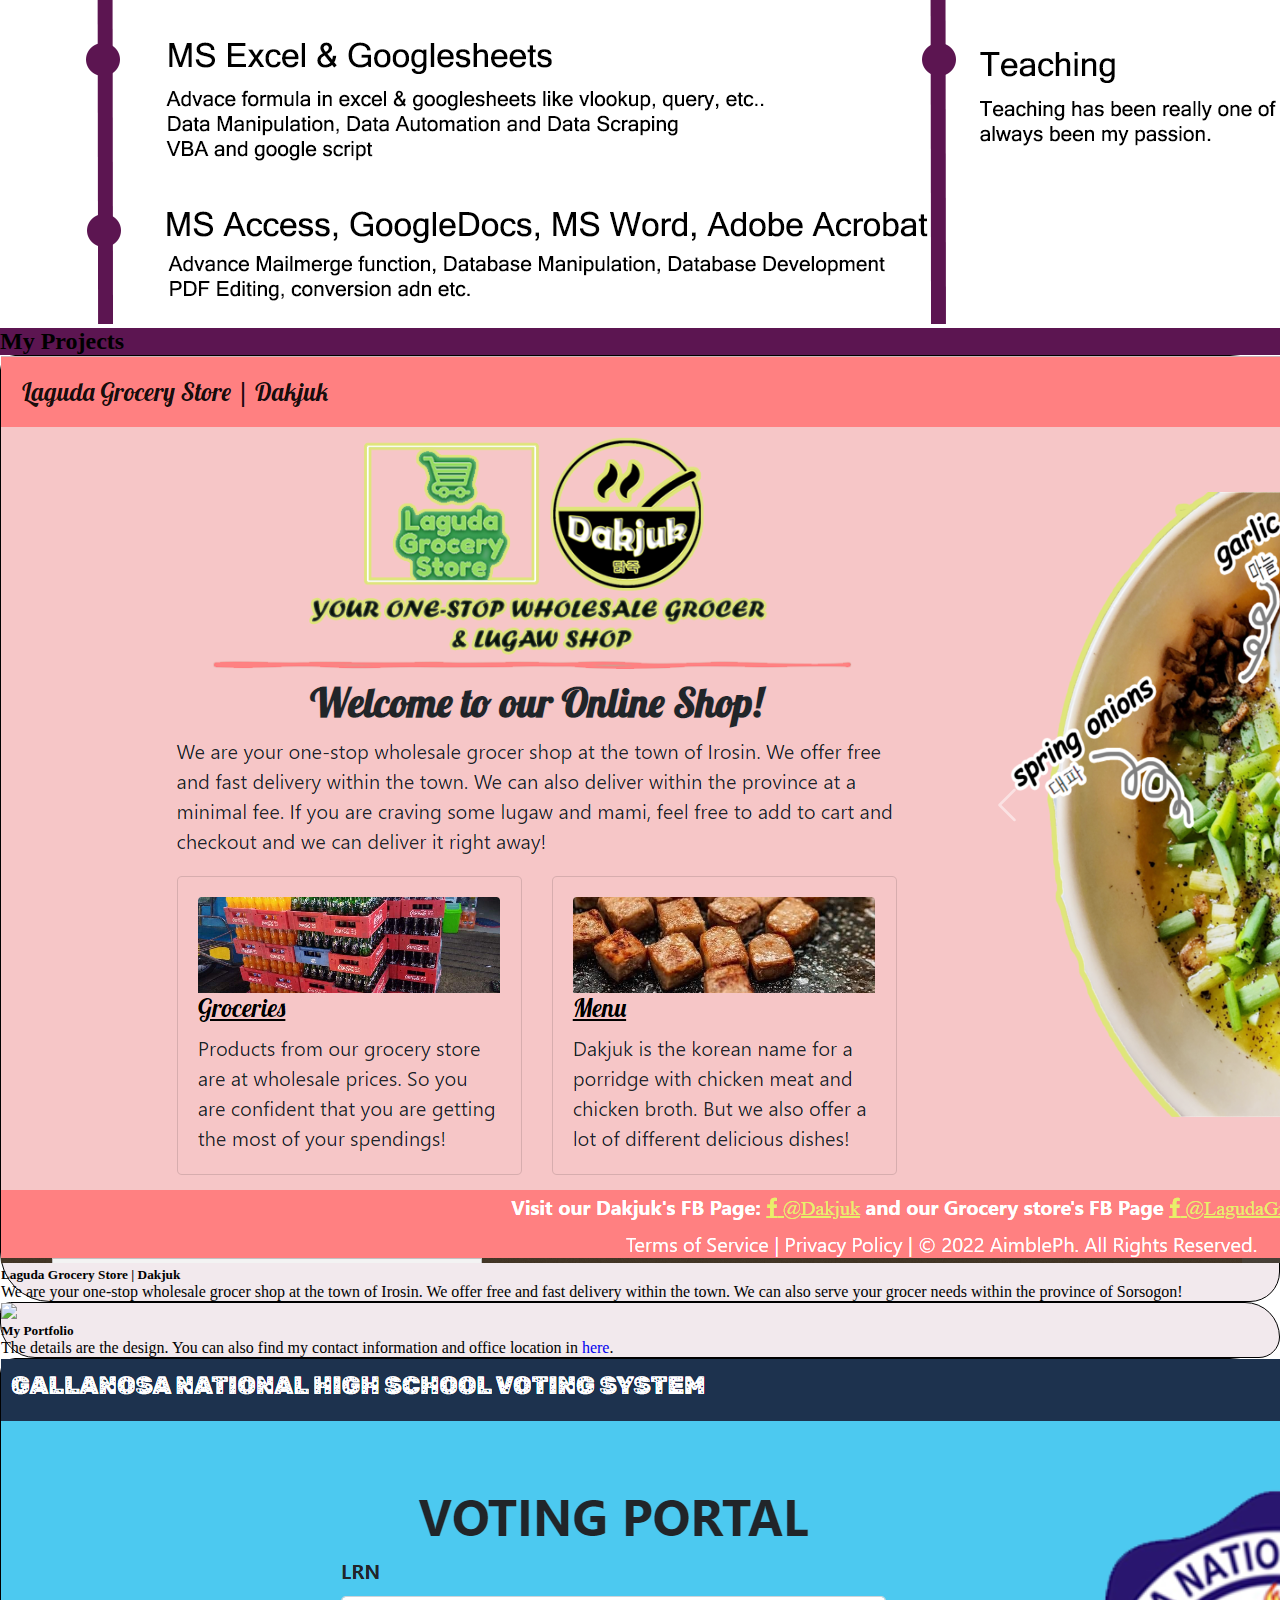
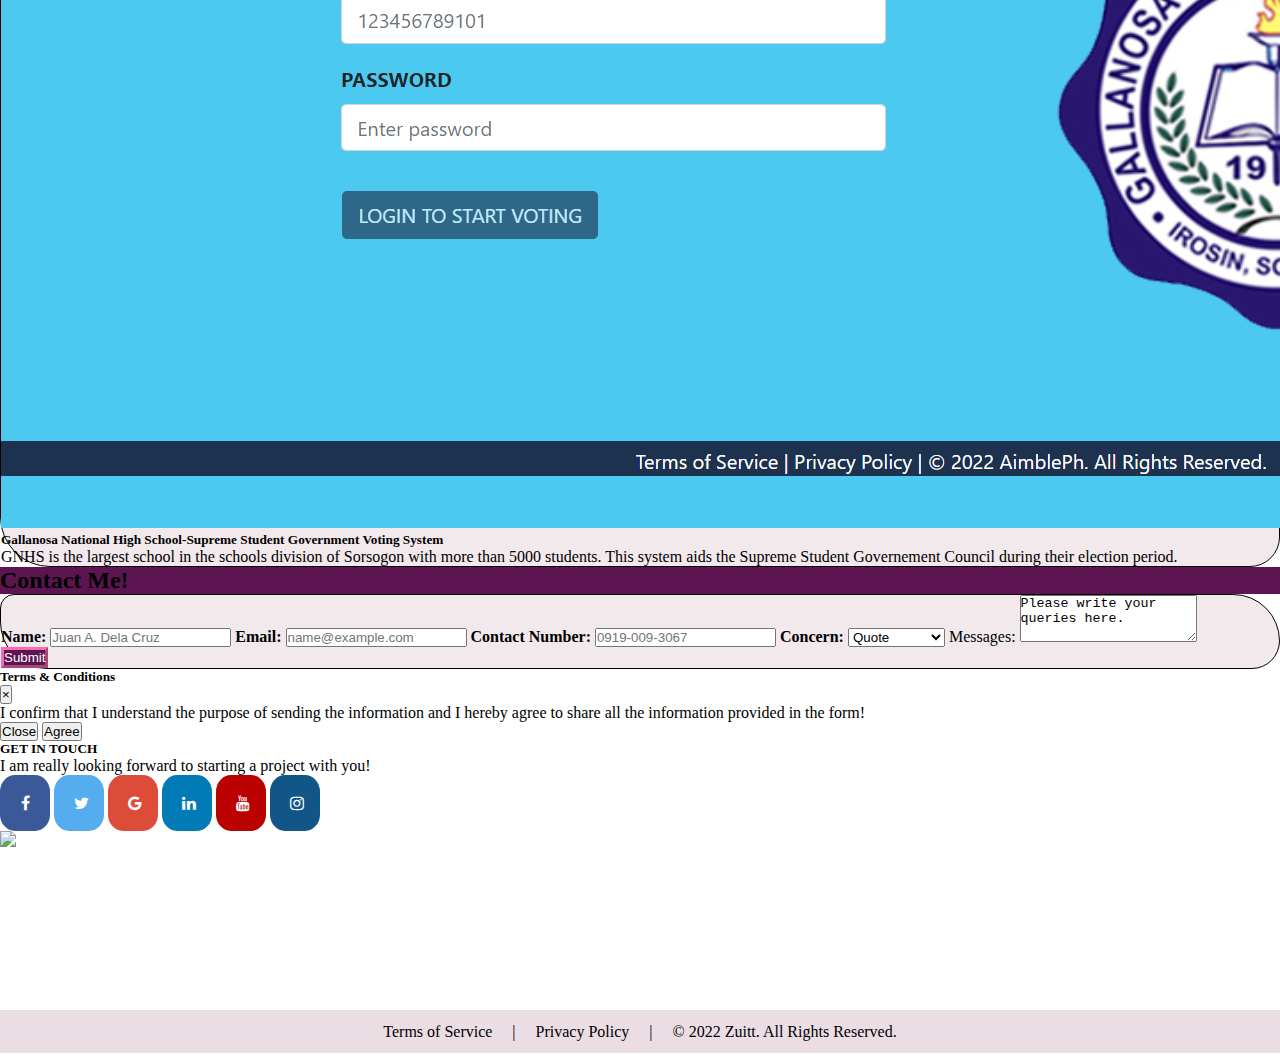
==== commit 2a56922c: "modified sections" ====
--- a/index.html
+++ b/index.html
@@ -1,260 +1,177 @@
 <!DOCTYPE html>
 <html lang="en">
-<head>
-
+  <head>
     <meta charset="UTF-8">
     <meta name="viewport" content="width=device-width, initial-scale=1.0">
-
     <!-- bootstrap CSS -->
     <link   rel="stylesheet" 
-            href="https://cdn.jsdelivr.net/npm/bootstrap@4.6.1/dist/css/bootstrap.min.css" integrity="sha384-zCbKRCUGaJDkqS1kPbPd7TveP5iyJE0EjAuZQTgFLD2ylzuqKfdKlfG/eSrtxUkn" 
-            crossorigin="anonymous">
-
+      href="https://cdn.jsdelivr.net/npm/bootstrap@4.6.1/dist/css/bootstrap.min.css" integrity="sha384-zCbKRCUGaJDkqS1kPbPd7TveP5iyJE0EjAuZQTgFLD2ylzuqKfdKlfG/eSrtxUkn" 
+      crossorigin="anonymous">
     <link rel="stylesheet" href="index.css">
-
     <link rel="preconnect" href="https://fonts.googleapis.com">
-	<link rel="preconnect" href="https://fonts.gstatic.com" crossorigin>
-	<link href="https://fonts.googleapis.com/css2?family=Lobster&family=Open+Sans&display=swap" rel="stylesheet">
+    <link rel="preconnect" href="https://fonts.gstatic.com" crossorigin>
+    <link href="https://fonts.googleapis.com/css2?family=Lobster&family=Open+Sans&display=swap" rel="stylesheet">
     <link rel="stylesheet" href="https://cdnjs.cloudflare.com/ajax/libs/font-awesome/4.7.0/css/font-awesome.min.css">
-
-    <title>About Me</title>
+    <title>AILEN LAGUDA | WEB DEVELOPER</title>
     <link rel="shortcut icon" href="images/favicon.ico" />
-
-
-</head>
-<body>
-       <!-- Navbar -->
-        <div id="navbar" class="navbar navbar-expand-md navbar-light bg-muted mt-3">
-            <img class="d-block w-.05" src="images/icons/navicon11.png" width="10%">
-            <button class="navbar-toggler" type="button" data-toggle="collapse" data-target="#myNavbarMenu" aria-controls="myNavbarMenu" aria-expanded="false" aria-label="Toggle navigation">
-            <span class="navbar-toggler-icon"></span>
-            </button>
-            <div class="collapse navbar-collapse" id="myNavbarMenu">
-                <ul class="navbar-nav ml-auto">
-                    <li class="nav-item active "><a class="nav-link text-light" href="index.html">Home</a></li>
-                    <li class="nav-item"><a class="nav-link text-light" href="#aboutme1">About Me</a></li>
-                    <li class="nav-item "><a class="nav-link text-light" href="#mprojects2">Projects</a></li>
-                    <li class="nav-item"><a class="nav-link text-light" href="#mprojects3">Contact Me</a></li>
-                </ul>
-        	</div>
-        </div>
-   
-
-     <!-- End of Navbar -->
-
-		<div class="jumbotron text-center">
-		
-			<div class="container-fluid">
-				<h1 id="title1" class="display-4 p-3 mt-5">Ailen Laguda</h1>
-	  			<h2 class="display-5">Web Developer</h2>
-	  		
-	  			<p class="lead"><strong>I am a full-stack web developer that can revolutionize your business and bring it to the next level in the online world!</strong></p>
-
-	  			<p class="lead">
-			  	  <a class="btn btn-primary btn-lg" href="#mprojects2" role="button">View My Projects</a>
-				</p>
-				
-			</div>
-			
-		</div>
-		</div>
-			
-        <!-- About me -->
-        <div id="aboutme1">
-            <div id="mprojects1" class="container-fluid">
-                <h3 class="text-center p-3 text-light">About Me</h3>
+  </head>
+  <body>
+    <nav class="navbar navbar-expand-md navbar-light bg-muted">
+        <img class="d-block w-.05" src="images/icons/navicon11.png" width="10%">
+        <button class="navbar-toggler" type="button" data-toggle="collapse" data-target="#myNavbarMenu" aria-controls="myNavbarMenu" aria-expanded="false" aria-label="Toggle navigation">
+          <span class="navbar-toggler-icon"></span>
+        </button>
+        <div class="collapse navbar-collapse" id="myNavbarMenu">
+          <ul class="navbar-nav ml-auto">
+              <li class="nav-item active "><a class="nav-link text-light" href="index.html">Home</a></li>
+              <li class="nav-item"><a class="nav-link text-light" href="#about-me">About Me</a></li>
+              <li class="nav-item "><a class="nav-link text-light" href="#my-projects">Projects</a></li>
+              <li class="nav-item"><a class="nav-link text-light" href="#contact-me">Contact Me</a></li>
+          </ul>
+        </div>
+    </nav>
+    <section id="landing-page" class="jumbotron text-center">
+      <h1 id="title-1" class="display-4 p-3 mt-5">Ailen Laguda</h1>
+      <h2 class="display-5">Web Developer</h2>    
+      <p class="lead"><strong>I am a full-stack web developer that can revolutionize your business and bring it to the next level in the online world!</strong></p>
+      <a class="btn btn-primary btn-lg" href="#my-projects" role="button">View My Projects</a>
+    </section>
+    <section id="about-me">
+      <h3 class="section-header text-center p-3 m-0 text-light">About Me</h3>
+      <div class="container-fluid pb-5">
+        <div class="row">           
+          <div class="col-md-3 col-sm-12 p-3">
+            <img class="img-fluid mx-auto d-block text-center" src="images/ailen2.png" >
+            <h3 class="text-center"><strong>Ailen S. Laguda</strong></h3>
+            <h6 class="text-center"><em>"But the truth is, a great small business website is the best way to showcase your venture. - Perilli, 2021"</em></h6>
+            <img class="img-fluid" src="images/contact.png">
+            <!-- <p>I am a dedicated Master Teacher II of Gallanosa National High School highly skilled in teaching, software development, bookkeeping and all other VA tasks. Knowledgeable in different social media platform and learns easily. I graduated from Bicol University with the degree in Computer Science and has completed the academic requirements for Masters in Information System (MIS) in Bicol University Graduate Studies. </p> <--></-->
+          </div>
+            <div class="col-md-9 col-sm-12 text-center p-3">
+      <div id="carouselExampleCaptions" class="carousel slide" data-ride="carousel">
+        <ol class="carousel-indicators">
+          <li data-target="#carouselExampleCaptions" data-slide-to="0" class="active"></li>
+          <li data-target="#carouselExampleCaptions" data-slide-to="1"></li>
+          <li data-target="#carouselExampleCaptions" data-slide-to="2"></li>
+        </ol>
+        <div class="carousel-inner">
+          <div class="carousel-item active">
+            <img src="images/work.png" class="d-block w-100" alt="...">
+          </div>
+          <div class="carousel-item">
+            <img src="images/eligibilities.png" class="d-block w-100" alt="...">
+          </div>
+          <div class="carousel-item">
+            <img src="images/education.png" class="d-block w-100" alt="...">  
+          </div>
+                          <div class="carousel-item">
+                            <img src="images/skills.png" class="d-block w-100" alt="...">
+                            
+                          </div>
+                        </div>
+                        <a class="carousel-control-prev" href="#carouselExampleCaptions" role="button" data-slide="prev">
+                          <span class="carousel-control-prev-icon" aria-hidden="true"></span>
+                          <span class="sr-only">Previous</span>
+                        </a>
+                        <a class="carousel-control-next" href="#carouselExampleCaptions" role="button" data-slide="next">
+                          <span class="carousel-control-next-icon" aria-hidden="true"></span>
+                          <span class="sr-only">Next</span>
+                        </a>
+                      </div>
+                        <h6>
+                          
+                      </h6>
+                  </div>                   
+          </div>
+      </div>
+
+      </div>
+    </section>
+    <!-- Myprojects -->
+    <section id="my-projects">
+      <h2 class="section-header text-center p-3 text-light">My Projects</h3>
+      <article class="row justify-content-center m-0 pb-5 mt-3">
+          <!-- Cards -->
+          <div class="cards col-sm-12 col-md-3 py-3 m-3">
+              <a href="https://dakjuk-lgs.vercel.app/"><img class="img-fluid" src="images/ecommerce.png"></a>
+              <h5 class="text-center mt-3">Laguda Grocery Store | Dakjuk</h5>
+              <p>We are your one-stop wholesale grocer shop at the town of Irosin. We offer free and fast delivery within the town. We can also serve your grocer needs within the province of Sorsogon!</p>
+          </div>
+          <div class="cards col-sm-12 col-md-3 py-3 m-3">
+              <a href="#"><img class="img-fluid" src="images/portfolio.png"></a>
+              <h5 class="text-center mt-3">My Portfolio</h5>
+              <p>The details are the design. You can also find my contact information and office location in <a href="#">here</a>.</p>
+          </div>
+          <div class="cards col-sm-12 col-md-3 py-3 m-3 ">
+              <a href="https://gallanosassgvotingsystem.vercel.app/"><img class="img-fluid" src="images/gallanosavotingsystem.png"></a>
+              <h5 class="text-center mt-3">Gallanosa National High School-Supreme Student Government Voting System</h5>
+              <p>GNHS is the largest school in the schools division of Sorsogon with more than 5000 students. This system aids the Supreme Student Governement Council during their election period.</p>
+          </div>
+      </article>
+    </section>
+    <section id="contact-me">
+      <h2 class="section-header text-light text-center mt-5 p-3">Contact Me!</h2>
+      <div class="row d-flex justify-content-center">
+        <div class="contacts col-12 col-md-8 col-l-4 col-xl-4 my-4">      
+            <form class="form-group pt-3">
+              <label for="txt-name"><strong>Name:</strong></label>
+              <input id="txt-nanme" class="form-control" type="text" name="fname" placeholder="Juan A. Dela Cruz">
+              <label for="txt-email"><strong>Email:</strong></label>
+              <input id="txt-email" class="form-control" type="email" name="email" placeholder="name@example.com">
+              <label for="txt-number"><strong>Contact Number:</strong></label>
+              <input id="txt-number" class="form-control" type="tel" name="cnumber" placeholder="0919-009-3067">
+              <label for="txt-select"><strong>Concern:</strong></label>
+              <select id="txt-select" class="form-control" name="sampelSelect">
+                  <option>Quote</option>
+                  <option>Hosting</option>
+                  <option>Appointment</option>
+              </select>
+              <label for="txt-message">Messages:</label>
+              <textarea id="txt-message" class="form-control" rows="3">Please write your queries here.</textarea>
+              <div class="text-center p-5"> 
+                <button id="contact-button" class="btn" type="button" data-toggle="modal" data-target="#exampleModalCenter">Submit</button>
+              </div>
+            </form>
+        </div>
+        <div class="modal fade" id="exampleModalCenter" tabindex="-1" role="dialog" aria-labelledby="exampleModalCenterTitle" aria-hidden="true">
+          <div class="modal-dialog modal-dialog-centered" role="document">
+            <div class="modal-content">
+              <div class="modal-header">
+                <h5 class="modal-title" id="exampleModalCenterTitle">Terms & Conditions</h5>
+                <button type="button" class="close" data-dismiss="modal" aria-label="Close">
+                  <span aria-hidden="true">&times;</span>
+                </button>
+              </div>
+              <div class="modal-body">
+          
+                <p>I confirm that I understand the purpose of sending the information and I hereby agree to share all the information provided in the form!</p>
+              </div>
+              <div class="modal-footer">
+                <button type="button" class="btn btn-secondary" data-dismiss="modal">Close</button>
+                <button type="button" class="btn btn-primary">Agree</button>
+              </div>
             </div>
-
-            <div class="container-fluid pb-5">
-                <div class="row">           
-                        <div class="col-md-3 col-sm-12 p-3">
-                            <img class="img-fluid mx-auto d-block text-center" src="images/ailen2.png" >
-                            <h3 class="text-center"><strong>Ailen S. Laguda</strong></h3>
-                            <h6 class="text-center"><em>"But the truth is, a great small business website is the best way to showcase your venture. - Perilli, 2021"</em></h6>
-                            <img class="img-fluid" src="images/contact.png">
-                            <!-- <p>I am a dedicated Master Teacher II of Gallanosa National High School highly skilled in teaching, software development, bookkeeping and all other VA tasks. Knowledgeable in different social media platform and learns easily. I graduated from Bicol University with the degree in Computer Science and has completed the academic requirements for Masters in Information System (MIS) in Bicol University Graduate Studies. </p> <--></-->
-                        </div>
-                        <div class="col-md-9 col-sm-12 text-center p-3">
-                            <div id="carouselExampleCaptions" class="carousel slide" data-ride="carousel">
-                              <ol class="carousel-indicators">
-                                <li data-target="#carouselExampleCaptions" data-slide-to="0" class="active"></li>
-                                <li data-target="#carouselExampleCaptions" data-slide-to="1"></li>
-                                <li data-target="#carouselExampleCaptions" data-slide-to="2"></li>
-                              </ol>
-                              <div class="carousel-inner">
-                                <div class="carousel-item active">
-                                  <img src="images/work.png" class="d-block w-100" alt="...">
-                                </div>
-                                <div class="carousel-item">
-                                  <img src="images/eligibilities.png" class="d-block w-100" alt="...">
-                                </div>
-                                <div class="carousel-item">
-                                  <img src="images/education.png" class="d-block w-100" alt="...">
-                                  
-                                </div>
-                                <div class="carousel-item">
-                                  <img src="images/skills.png" class="d-block w-100" alt="...">
-                                  
-                                </div>
-                              </div>
-                              <a class="carousel-control-prev" href="#carouselExampleCaptions" role="button" data-slide="prev">
-                                <span class="carousel-control-prev-icon" aria-hidden="true"></span>
-                                <span class="sr-only">Previous</span>
-                              </a>
-                              <a class="carousel-control-next" href="#carouselExampleCaptions" role="button" data-slide="next">
-                                <span class="carousel-control-next-icon" aria-hidden="true"></span>
-                                <span class="sr-only">Next</span>
-                              </a>
-                            </div>
-                              <h6>
-                                
-                             </h6>
-                        </div>
-                        
-                </div>
+          </div>
+        </div>
+        <div class="col-12 col-md-8 col-xl-4">
+            <div class="p-5">            
+                <h5><strong>GET IN TOUCH</strong></h5>
+                <p>I am really looking forward to starting a project with you!</p>
+                <div class="p-2">
+                  <a href="https://www.facebook.com/aimbleph" class="fa fa-facebook"></a>
+                  <a href="https://twitter.com/ailen_laguda" class="fa fa-twitter"></a>
+                  <a href="#" class="fa fa-google"></a>
+                  <a href="https://www.linkedin.com/in/ailenlaguda/" class="fa fa-linkedin"></a>
+                  <a href="#" class="fa fa-youtube"></a>
+                  <a href="#" class="fa fa-instagram"></a>
+                </div>  
+                <img class="img-fluid" src="images/getintouch.png">
+                <iframe  src="https://www.google.com/maps/embed?pb=!1m18!1m12!1m3!1d3892.173561382308!2d124.04030591412136!3d12.702092324173037!2m3!1f0!2f0!3f0!3m2!1i1024!2i768!4f13.1!3m3!1m2!1s0x33a0cfb6d58bd2c1%3A0x60bd7fba15bac242!2sLaguda%20Grocery%20Store!5e0!3m2!1sen!2sph!4v1646028241087!5m2!1sen!2sph" width="100%" height="30%" style="border:0;" allowfullscreen="" loading="lazy"></iframe>
             </div>
-
-            </div>
-        </div>
-
-        <!-- Myprojects -->
-
-        <div id="mprojects2" class="container-fluid">
-            <h3 class="text-center p-3 text-light">My Projects</h3>
-        </div>
-
-         <div id="projects" class="container-fluid text-center p-5">          
-
-            <!-- Other Projects Start -->
-            <div class="row justify-content-center m-0 pb-5 mt-3">
-                
-                <!-- HTML Card Start -->
-                <div id="card1" class="col-sm-12 col-md-3 py-3 m-3">
-                    <a href="https://dakjuk-lgs.vercel.app/">
-                        <img class="img-fluid" src="images/ecommerce.png">
-                    </a>
-                    <h5 class="mt-3">Laguda Grocery Store | Dakjuk</h5>
-                    <p>We are your one-stop wholesale grocer shop at the town of Irosin. We offer free and fast delivery within the town. We can also serve your grocer needs within the province of Sorsogon!
-                    </p>
-                    
-                </div>
-                <!-- HTML Card End -->
-
-                <!-- Bootstrap Card Start -->
-                <div id="card2" class="col-sm-12 col-md-3 py-3 m-3">
-                    <a href="">
-                        <img class="img-fluid" src="images/portfolio.png">
-                    </a>
-                    <h5 class="text-center mt-3">My Portfolio</h5>
-                    <p>The details are the design. You can also find my contact information and office location in <a href="#mprojects3">here</a>. </p>
-                </div>
-                <!-- Bootstrap Card End -->
-
-                <!-- Nose JS Server Card Start -->
-                <div id="card3" class="col-sm-12 col-md-3 py-3 m-3 ">
-                    <a href="https://gallanosassgvotingsystem.vercel.app/">
-                        <img class="img-fluid" src="images/gallanosavotingsystem.png">
-                    </a>
-                    <h5 class="text-center mt-3">Gallanosa National High School-Supreme Student Government Voting System</h5>
-                    <!-- <p>This is my second start-up company. We offer different services that provide customers with the guidance and support needed to maintain an efficient and effective IT systems.</p> -->
-                    <p>GNHS is the largest school in the schools division of Sorsogon with more than 5000 students. This system aids the Supreme Student Governement Council during their election period. </p>
-                </div>
-                <!-- Node JS Server Card End -->
-            </div>
-        </div>
-
-<h2 id="mprojects3" class="text-light text-center mt-5 p-3">Contact Me!</h2>
-
-    <div class="container-fluid">
-       
-        <div id="t" class="row d-flex justify-content-center">
-            <div id="contactform" class="col-12 col-md-8 col-l-4 col-xl-4 my-4">
-               
-                <form>
-                    <div class="form-group pt-3">
-                        <label for="txt-name"><strong>Name:</strong></label>
-                        <input id="txt-nanme" class="form-control" type="text" name="fname" placeholder="Juan A. Dela Cruz">
-                    </div>
-                    <div class="form-group">
-                        <label for="txt-email"><strong>Email:</strong></label>
-                        <input id="txt-email" class="form-control" type="email" name="email" placeholder="name@example.com">
-                    </div>
-                    <div class="form-group">
-                        <label for="txt-number"><strong>Contact Number:</strong></label>
-                        <input id="txt-number" class="form-control" type="tel" name="cnumber" placeholder="0919-009-3067">
-                    </div>
-                    <div class="form-group">
-                        <label for="txt-select"><strong>Concern:</strong></label>
-                        <select id="txt-select" class="form-control" name="sampelSelect">
-                            <option>Quote</option>
-                            <option>Hosting</option>
-                            <option>Appointment</option>
-                        </select>
-                    </div>
-                    <div class="form-group">
-                        <label for="txt-message">Messages:</label>
-                        <textarea id="txt-message" class="form-control" rows="3">
-                        </textarea>
-                    </div>
-                    <!-- Button trigger modal -->
-                    <div class="text-center p-3"> 
-                        <button id="conactbutton" class="btn" type="button" data-toggle="modal" data-target="#exampleModalCenter">Submit</button>
-                    </div>
-                 <!--    <button class="btn btn-outline-primary btn1" type="reset">Reset</button
- -->
-                    <!-- Modal -->
-                </form>
-            </div>
-
-            <div class="modal fade" id="exampleModalCenter" tabindex="-1" role="dialog" aria-labelledby="exampleModalCenterTitle" aria-hidden="true">
-              <div class="modal-dialog modal-dialog-centered" role="document">
-                <div class="modal-content">
-                  <div class="modal-header">
-                    <h5 class="modal-title" id="exampleModalCenterTitle">Terms & Conditions</h5>
-                    <button type="button" class="close" data-dismiss="modal" aria-label="Close">
-                      <span aria-hidden="true">&times;</span>
-                    </button>
-                  </div>
-                  <div class="modal-body">
-              
-                    <p>I confirm that I understand the purpose of sending the information and I hereby agree to share all the information provided in the form!</p>
-                  </div>
-                  <div class="modal-footer">
-                    <button type="button" class="btn btn-secondary" data-dismiss="modal">Close</button>
-                    <button type="button" class="btn btn-primary">Agree</button>
-                  </div>
-                </div>
-              </div>
-            </div>
-
-            <div class="row d-flex p-5">
-                <div  class="findme" class="col-12 col-md-8 col-xl-4 text-center">            
-                    <h5><strong>GET IN TOUCH</strong></h5>
-                    <p>I am really looking forward to start a project with you!</p>
-                    <div class="p-2">
-                        <a href="https://www.facebook.com/aimbleph" class="fa fa-facebook"></a>
-                        <a href="https://twitter.com/ailen_laguda" class="fa fa-twitter"></a>
-                        <a href="#" class="fa fa-google"></a>
-                        <a href="https://www.linkedin.com/in/ailenlaguda/" class="fa fa-linkedin"></a>
-                      <!--   <a href="#" class="fa fa-youtube"></a>
-                        <a href="#" class="fa fa-instagram"></a> -->
-
-                    </div>  
-                    <img class="img-fluid" src="images/getintouch.png">
-
-
-                    <iframe  src="https://www.google.com/maps/embed?pb=!1m18!1m12!1m3!1d3892.173561382308!2d124.04030591412136!3d12.702092324173037!2m3!1f0!2f0!3f0!3m2!1i1024!2i768!4f13.1!3m3!1m2!1s0x33a0cfb6d58bd2c1%3A0x60bd7fba15bac242!2sLaguda%20Grocery%20Store!5e0!3m2!1sen!2sph!4v1646028241087!5m2!1sen!2sph" width="100%" height="30%" style="border:0;" allowfullscreen="" loading="lazy"> 
-                    </iframe>
-
-
-                </div>
-        </div>
-    </div>
-
-    </div>
- </div>      
-</div>
-<!-- Footer -->
+        </div>
+      </div>
+    </section>
+    <!-- Footer -->
     <footer>
         <span>Terms of Service</span>
         <span>|</span>
@@ -263,48 +180,43 @@
         <span>&copy; 2022 Zuitt. All Rights Reserved.</span>
     </footer>
 
-
-        <button onclick="topFunction()" id="myBtn" title="Go to top">Top</button>
-
-        <script type="text/javascript">
-            //Get the button:
-            mybutton = document.getElementById("myBtn");
-
-            // When the user scrolls down 20px from the top of the document, show the button
-            window.onscroll = function() {scrollFunction()};
-
-            function scrollFunction() {
-              if (document.body.scrollTop > 20 || document.documentElement.scrollTop > 20) {
-                mybutton.style.display = "block";
-              } else {
-                mybutton.style.display = "none";
-              }
-            }
-
-            // When the user clicks on the button, scroll to the top of the document
-            function topFunction() {
-              document.body.scrollTop = 0; // For Safari
-              document.documentElement.scrollTop = 0; // For Chrome, Firefox, IE and Opera
-            }
-        </script>
-
-
-
-    <!-- <button onclick="myFunction()">Try it</button>    
-     <script>
-        function myFunction() {
-          var x = document.getElementById("myDIV");
-          if (x.style.display === "none") {
-            x.style.display = "block";
+    <button onclick="topFunction()" id="floating-button" title="Go to top">Top</button>
+    <script type="text/javascript">
+        //Get the button:
+        mybutton = document.getElementById("myBtn");
+        // When the user scrolls down 20px from the top of the document, show the button
+        window.onscroll = function() {scrollFunction()};
+        function scrollFunction() {
+          if (document.body.scrollTop > 20 || document.documentElement.scrollTop > 20) {
+            mybutton.style.display = "block";
           } else {
-            x.style.display = "none";
+            mybutton.style.display = "none";
           }
         }
-    </script> -->
-    <!-- Part of snippets -->
-        <script src="https://cdn.jsdelivr.net/npm/jquery@3.5.1/dist/jquery.slim.min.js" integrity="sha384-DfXdz2htPH0lsSSs5nCTpuj/zy4C+OGpamoFVy38MVBnE+IbbVYUew+OrCXaRkfj" crossorigin="anonymous"></script>
-
-        <script src="https://cdn.jsdelivr.net/npm/bootstrap@4.6.1/dist/js/bootstrap.bundle.min.js" integrity="sha384-fQybjgWLrvvRgtW6bFlB7jaZrFsaBXjsOMm/tB9LTS58ONXgqbR9W8oWht/amnpF" crossorigin="anonymous"></script> 
-        <!-- part of snippets -->
-    </body>
+        // When the user clicks on the button, scroll to the top of the document
+        function topFunction() {
+          document.body.scrollTop = 0; // For Safari
+          document.documentElement.scrollTop = 0; // For Chrome, Firefox, IE and Opera
+        }
+    </script>
+
+
+
+<!-- <button onclick="myFunction()">Try it</button>    
+<script>
+    function myFunction() {
+      var x = document.getElementById("myDIV");
+      if (x.style.display === "none") {
+        x.style.display = "block";
+      } else {
+        x.style.display = "none";
+      }
+    }
+</script> -->
+<!-- Part of snippets -->
+    <script src="https://cdn.jsdelivr.net/npm/jquery@3.5.1/dist/jquery.slim.min.js" integrity="sha384-DfXdz2htPH0lsSSs5nCTpuj/zy4C+OGpamoFVy38MVBnE+IbbVYUew+OrCXaRkfj" crossorigin="anonymous"></script>
+
+    <script src="https://cdn.jsdelivr.net/npm/bootstrap@4.6.1/dist/js/bootstrap.bundle.min.js" integrity="sha384-fQybjgWLrvvRgtW6bFlB7jaZrFsaBXjsOMm/tB9LTS58ONXgqbR9W8oWht/amnpF" crossorigin="anonymous"></script> 
+    <!-- part of snippets -->
+  </body>
 </html>
--- a/index.css
+++ b/index.css
@@ -1,92 +1,49 @@
 /*CSS REset*/
-.*{
+*{
 	margin: 0;
 	padding: 0;
 	box-sizing: border-box;
-
 }
-
-#navbar	{
-/*	background-color: #DBC8EE;*/
-	color: black;
-  
-  position:sticky;
-
-}
-
-/*.img-fluid{
-	max-width: 100%;
-	max-width: auto;
-	width: 10%;
-	height: 5%;
-}*/
-
-body{
-	
-	/*background-color: #DBC8EE; /* F*/or browsers that do not support gradients */
-
-}
-
 .jumbotron {
   background-image: url("images/bgpurple1.png") ;
   background-size: cover;
 	background-position: center center;
-	     padding-top: 15%;
-      padding-bottom: 15%;
+	padding-top: 15%;
+  padding-bottom: 15%;
 }
-
-#title1{
+#title-1{
 	font-family: 'Lobster', cursive;
 }
-
+.navbar, .section-header, div > a > h5{
+	background:#5C1551;
+}
+.cards, .contacts{
+  background: rgba(189, 143, 167, .2);
+  border-radius: 15px 50px 30px;
+  border: 1px solid black;
+}
+.cards:hover, .contacts:hover{
+  background-color: #5C1551;
+  color: white;
+}
+#contact-button{
+	background-color: #5C1551;
+	color: white;
+	border-color: hotpink;
+	border-width:3px;
+}
+#contact-button:hover{
+	background-color: white;
+	color: black;
+}
 .carousel-control-next,
 .carousel-control-prev /*, .carousel-indicators */ {
     filter: invert(100%);
 }
-
 .carousel-inner img {
   margin: auto;
 }
-
-#card1, #card2, #card3, #contactform, #map, #findus{
-	border: 1px solid black;
-	background: rgba(189, 143, 167, .2);
- 	border-radius: 15px 50px 30px;
-}
-
-#card1:hover, #card2:hover, #card3:hover, #contactform:hover{
-	background-color: #5C1551;
-	color: white;
-}
-
-/*#card1 > a> img{
-	border-radius: 15px 50px 30px;
-}*/
-
-#aboutme > div > div > img{
-	 
-  filter: grayscale(50%);
-  border-radius: 25%;
-  height: 50%;
-}
-
-/*#aboutme, #projects, #t, #contact{
-	background: rgba(189, 143, 167, 0.3) 
-}
-*/
-#toh{
-	color: rgba(189, 143, 167, 0.0);
-}
-
-div a:hover {
-  opacity: 0.8;
-}
-
-div > a > h5{
-	color: #5C1551;  
-}
-
-#myBtn {
+#floating-button {
   display: none; /* Hidden by default */
   position: fixed; /* Fixed/sticky position */
   bottom: 20px; /* Place the button at the bottom of the page */
@@ -101,31 +58,13 @@
   border-radius: 10px; /* Rounded corners */
   font-size: 18px; /* Increase font size */
 }
-
 #myBtn:hover, #findme {
   background-color: #555; /* Add a dark-grey background on hover */
 }
 
 
-.navbar{
-	background-color: #5C1551;	
-}
 
-#conactbutton{
-	background-color: #5C1551;
-	color: white;
-	border-color: hotpink;
-	border-width:3px;
-}
 
-#conactbutton:hover{
-	background-color: white;
-	color: black;
-}
-
-#mprojects1, #mprojects2, #mprojects3{
-	background:#5C1551;
-}
 
 #pre-footer > div {
 	display: inline-block;
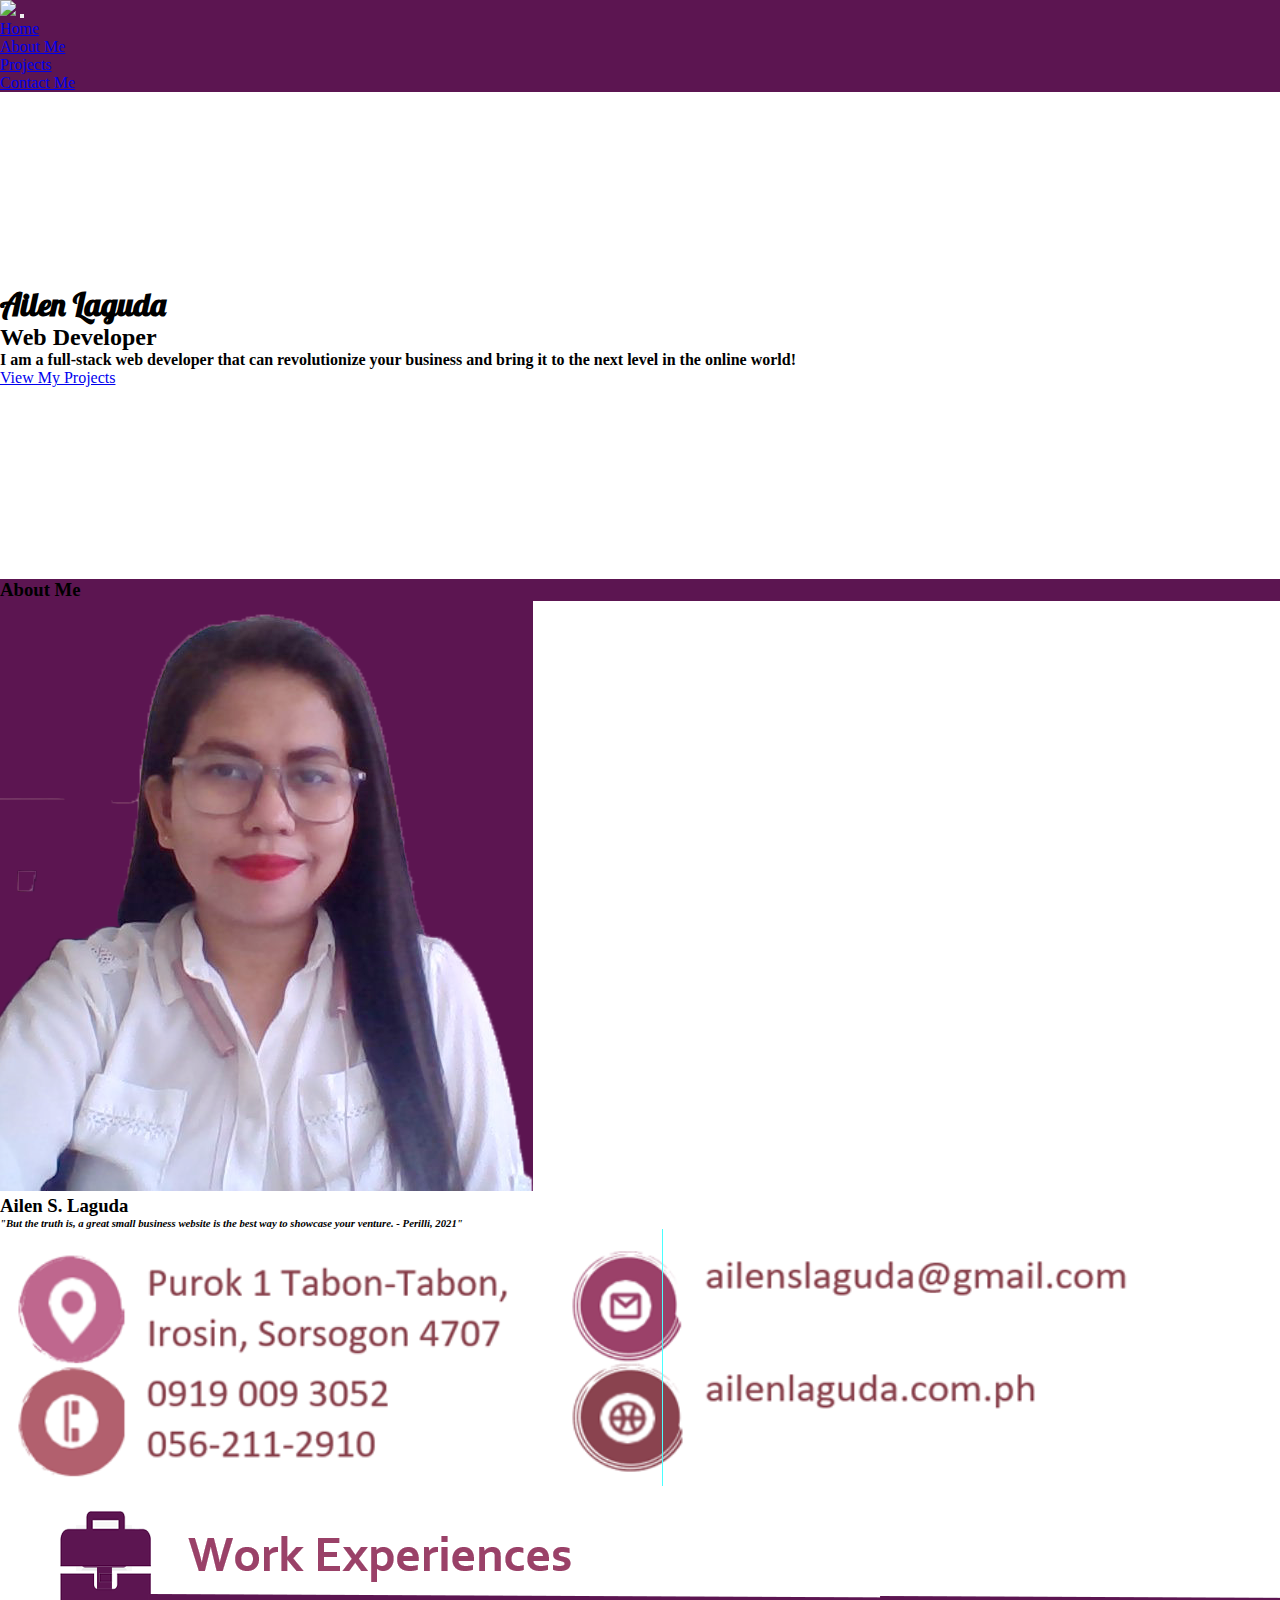
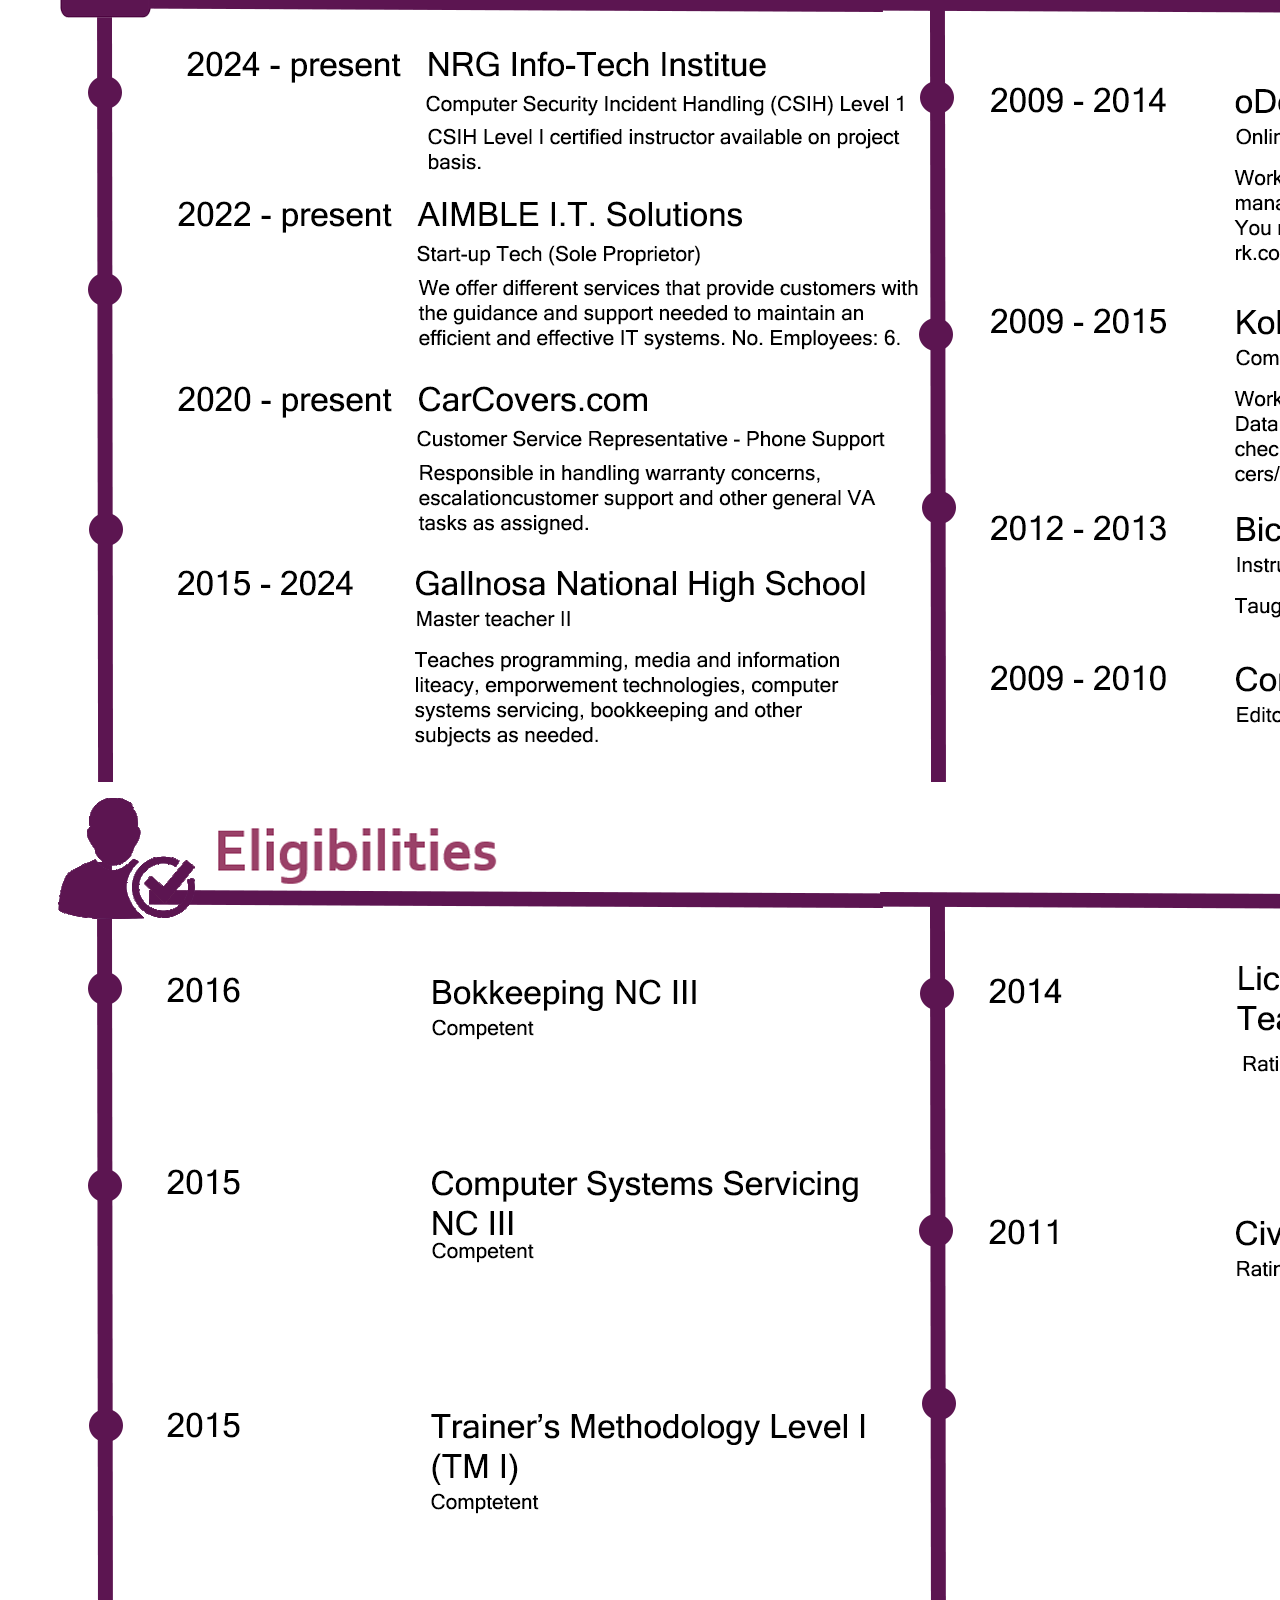
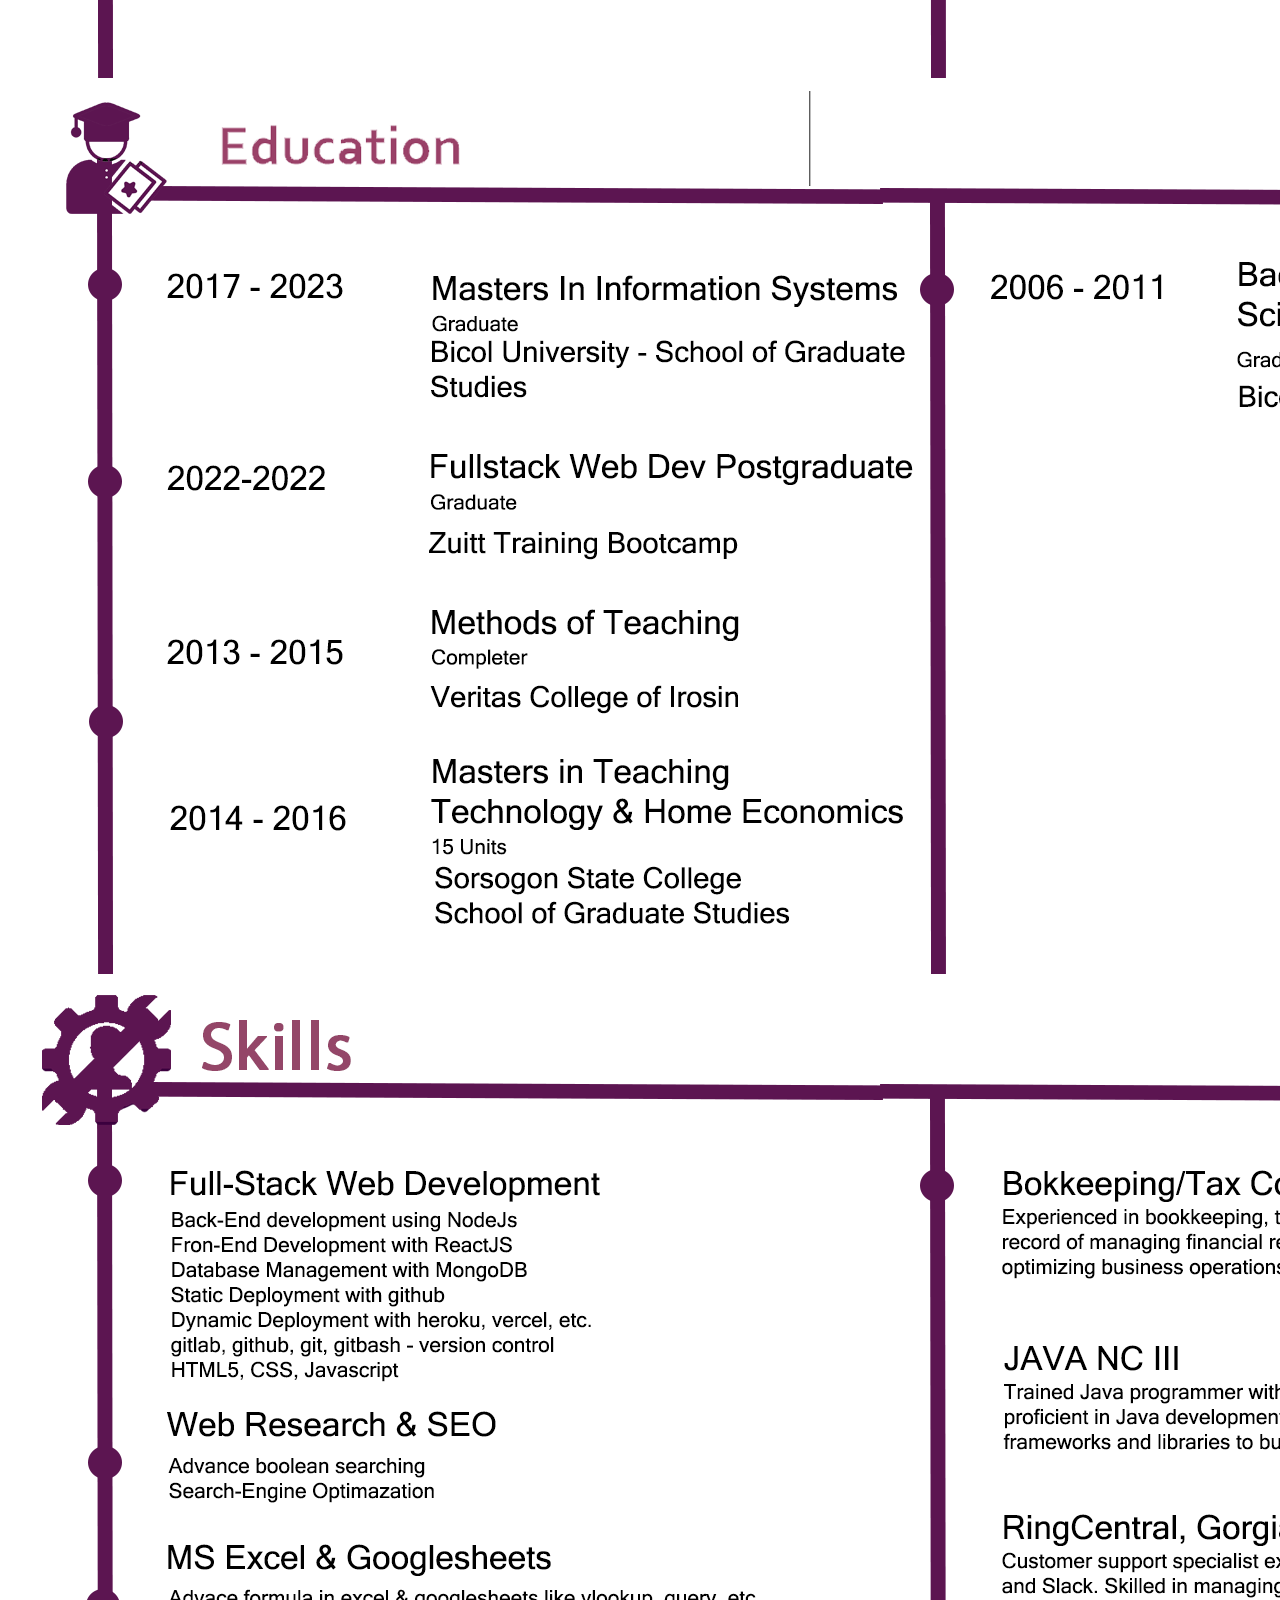
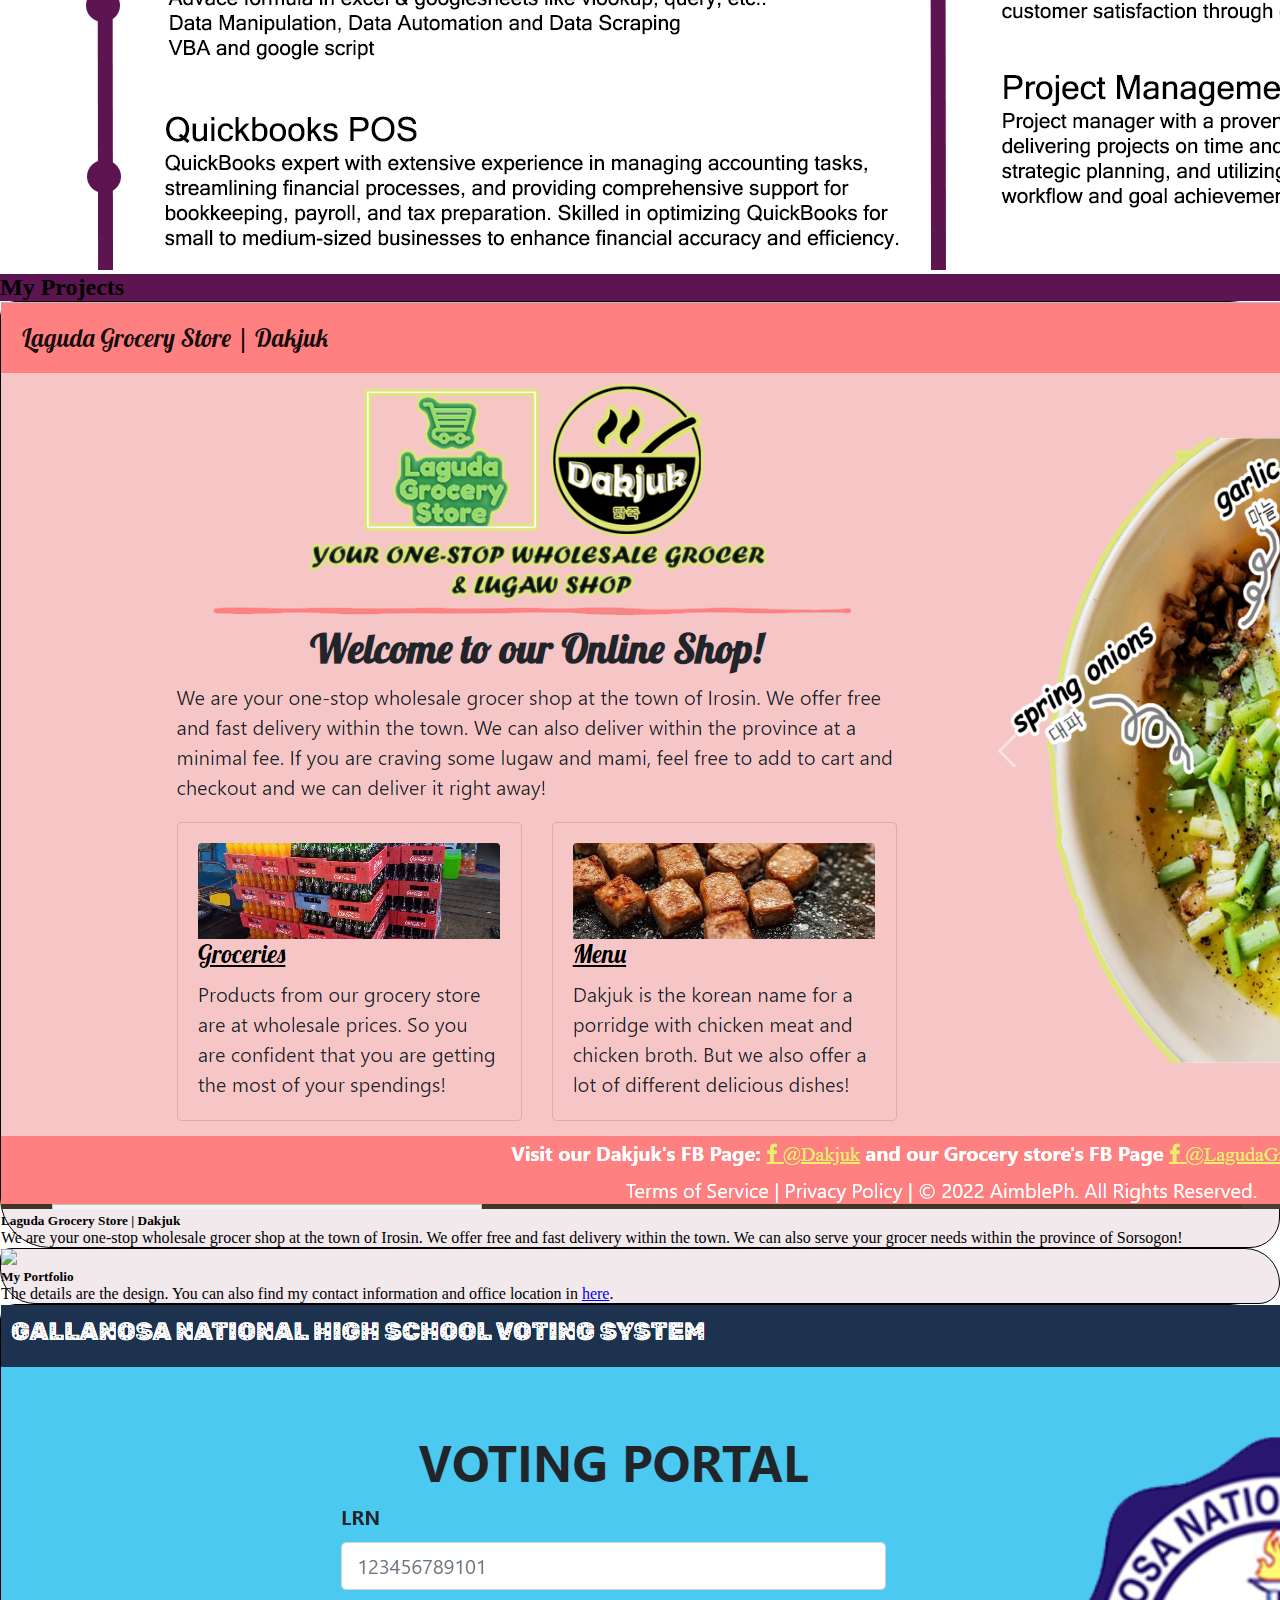
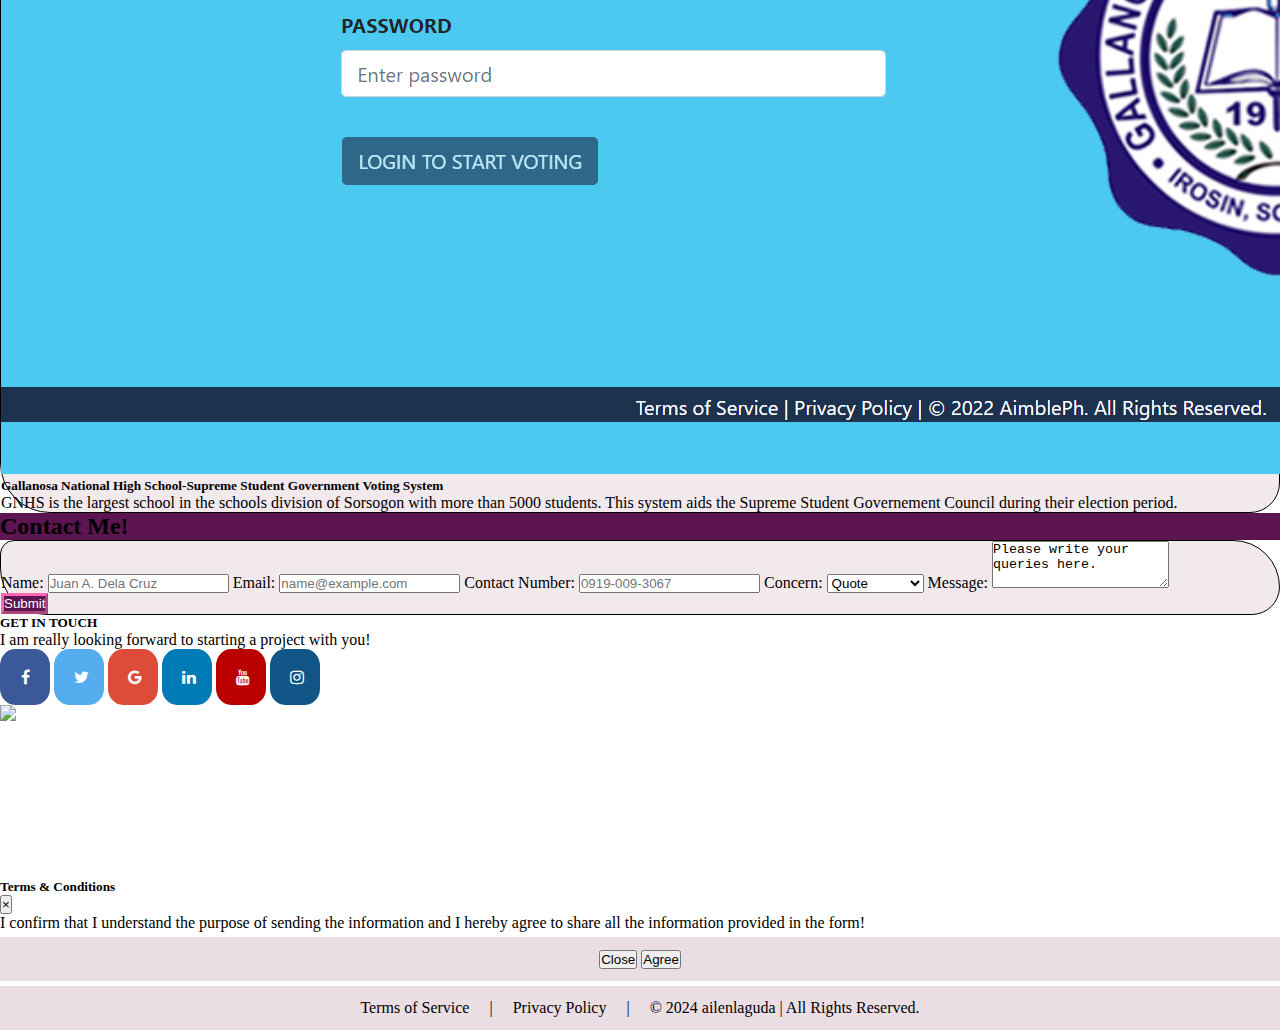
==== commit a7bad28d: "edited the about me part" ====
--- a/index.html
+++ b/index.html
@@ -38,54 +38,39 @@
     </section>
     <section id="about-me">
       <h3 class="section-header text-center p-3 m-0 text-light">About Me</h3>
-      <div class="container-fluid pb-5">
-        <div class="row">           
-          <div class="col-md-3 col-sm-12 p-3">
-            <img class="img-fluid mx-auto d-block text-center" src="images/ailen2.png" >
-            <h3 class="text-center"><strong>Ailen S. Laguda</strong></h3>
-            <h6 class="text-center"><em>"But the truth is, a great small business website is the best way to showcase your venture. - Perilli, 2021"</em></h6>
-            <img class="img-fluid" src="images/contact.png">
-            <!-- <p>I am a dedicated Master Teacher II of Gallanosa National High School highly skilled in teaching, software development, bookkeeping and all other VA tasks. Knowledgeable in different social media platform and learns easily. I graduated from Bicol University with the degree in Computer Science and has completed the academic requirements for Masters in Information System (MIS) in Bicol University Graduate Studies. </p> <--></-->
+      <main class="container-fluid row pb-5">
+        <aside class="col-md-3 col-sm-12 p-3">
+          <img class="img-fluid mx-auto d-block text-center" src="images/ailen2.png" >
+          <h3 class="text-center"><strong>Ailen S. Laguda</strong></h3>
+          <h6 class="text-center"><em>"But the truth is, a great small business website is the best way to showcase your venture. - Perilli, 2021"</em></h6>
+          <img class="img-fluid" src="images/contact.png">
+        </aside>
+        <article id="carousel-resume" class="carousel slide col-md-9 col-sm-12 text-center p-3" data-ride="carousel">
+          <div class="carousel-inner">
+              <div class="carousel-item active">
+                  <img src="images/work.png" class="d-block w-100" alt="work-experiences">
+              </div>
+              <div class="carousel-item">
+                  <img src="images/eligibilities.png" class="d-block w-100" alt="eligibilities">
+              </div>
+              <div class="carousel-item">
+                  <img src="images/education.png" class="d-block w-100" alt="education">
+              </div>
+              <div class="carousel-item">
+                  <img src="images/skills.png" class="d-block w-100" alt="skills">
+              </div>
           </div>
-            <div class="col-md-9 col-sm-12 text-center p-3">
-      <div id="carouselExampleCaptions" class="carousel slide" data-ride="carousel">
-        <ol class="carousel-indicators">
-          <li data-target="#carouselExampleCaptions" data-slide-to="0" class="active"></li>
-          <li data-target="#carouselExampleCaptions" data-slide-to="1"></li>
-          <li data-target="#carouselExampleCaptions" data-slide-to="2"></li>
-        </ol>
-        <div class="carousel-inner">
-          <div class="carousel-item active">
-            <img src="images/work.png" class="d-block w-100" alt="...">
-          </div>
-          <div class="carousel-item">
-            <img src="images/eligibilities.png" class="d-block w-100" alt="...">
-          </div>
-          <div class="carousel-item">
-            <img src="images/education.png" class="d-block w-100" alt="...">  
-          </div>
-                          <div class="carousel-item">
-                            <img src="images/skills.png" class="d-block w-100" alt="...">
-                            
-                          </div>
-                        </div>
-                        <a class="carousel-control-prev" href="#carouselExampleCaptions" role="button" data-slide="prev">
-                          <span class="carousel-control-prev-icon" aria-hidden="true"></span>
-                          <span class="sr-only">Previous</span>
-                        </a>
-                        <a class="carousel-control-next" href="#carouselExampleCaptions" role="button" data-slide="next">
-                          <span class="carousel-control-next-icon" aria-hidden="true"></span>
-                          <span class="sr-only">Next</span>
-                        </a>
-                      </div>
-                        <h6>
-                          
-                      </h6>
-                  </div>                   
-          </div>
-      </div>
-
-      </div>
+          <!-- carousel controls -->
+          <a class="carousel-control-prev" href="#carousel-resume" role="button" data-slide="prev">
+              <span class="carousel-control-prev-icon" aria-hidden="true"></span>
+              <span class="sr-only">Previous</span>
+          </a>
+          <a class="carousel-control-next" href="#carousel-resume" role="button" data-slide="next">
+              <span class="carousel-control-next-icon" aria-hidden="true"></span>
+              <span class="sr-only">Next</span>
+          </a>
+      </article>
+      </main>
     </section>
     <!-- Myprojects -->
     <section id="my-projects">
@@ -109,67 +94,62 @@
           </div>
       </article>
     </section>
+    <!-- contacts sections -->
     <section id="contact-me">
       <h2 class="section-header text-light text-center mt-5 p-3">Contact Me!</h2>
-      <div class="row d-flex justify-content-center">
-        <div class="contacts col-12 col-md-8 col-l-4 col-xl-4 my-4">      
-            <form class="form-group pt-3">
-              <label for="txt-name"><strong>Name:</strong></label>
-              <input id="txt-nanme" class="form-control" type="text" name="fname" placeholder="Juan A. Dela Cruz">
-              <label for="txt-email"><strong>Email:</strong></label>
-              <input id="txt-email" class="form-control" type="email" name="email" placeholder="name@example.com">
-              <label for="txt-number"><strong>Contact Number:</strong></label>
-              <input id="txt-number" class="form-control" type="tel" name="cnumber" placeholder="0919-009-3067">
-              <label for="txt-select"><strong>Concern:</strong></label>
-              <select id="txt-select" class="form-control" name="sampelSelect">
-                  <option>Quote</option>
-                  <option>Hosting</option>
-                  <option>Appointment</option>
-              </select>
-              <label for="txt-message">Messages:</label>
-              <textarea id="txt-message" class="form-control" rows="3">Please write your queries here.</textarea>
-              <div class="text-center p-5"> 
-                <button id="contact-button" class="btn" type="button" data-toggle="modal" data-target="#exampleModalCenter">Submit</button>
-              </div>
-            </form>
-        </div>
-        <div class="modal fade" id="exampleModalCenter" tabindex="-1" role="dialog" aria-labelledby="exampleModalCenterTitle" aria-hidden="true">
-          <div class="modal-dialog modal-dialog-centered" role="document">
-            <div class="modal-content">
-              <div class="modal-header">
-                <h5 class="modal-title" id="exampleModalCenterTitle">Terms & Conditions</h5>
-                <button type="button" class="close" data-dismiss="modal" aria-label="Close">
-                  <span aria-hidden="true">&times;</span>
-                </button>
-              </div>
-              <div class="modal-body">
-          
-                <p>I confirm that I understand the purpose of sending the information and I hereby agree to share all the information provided in the form!</p>
-              </div>
-              <div class="modal-footer">
-                <button type="button" class="btn btn-secondary" data-dismiss="modal">Close</button>
-                <button type="button" class="btn btn-primary">Agree</button>
-              </div>
+      <article class="row d-flex justify-content-center">      
+          <form class="contacts col-12 col-md-8 col-l-4 col-xl-4 my-4 row pt-3 font-weight-bold">
+            <label for="txt-name">Name:</label>
+            <input id="txt-nanme" class="form-control" type="text" name="fname" placeholder="Juan A. Dela Cruz">
+            <label for="txt-email">Email:</label>
+            <input id="txt-email" class="form-control" type="email" name="email" placeholder="name@example.com">
+            <label for="txt-number">Contact Number:</label>
+            <input id="txt-number" class="form-control" type="tel" name="cnumber" placeholder="0919-009-3067">
+            <label for="txt-select" >Concern:</label>
+            <select id="txt-select" class="form-control" name="sampelSelect">
+                <option>Quote</option>
+                <option>Hosting</option>
+                <option>Appointment</option>
+            </select>
+            <label for="txt-message">Message:</label>
+            <textarea id="txt-message" class="form-control" rows="3">Please write your queries here.</textarea>
+            <div class="text-center p-5"> 
+              <button id="contact-button" class="btn" type="button" data-toggle="modal" data-target="#exampleModalCenter">Submit</button>
             </div>
+          </form>
+          <section class="col-12 col-md-8 col-xl-4 p-5">      
+            <h5><strong>GET IN TOUCH</strong></h5>
+            <p>I am really looking forward to starting a project with you!</p>
+            <div class="p-2">
+              <a href="https://www.facebook.com/aimbleph" class="fa fa-facebook"></a>
+              <a href="https://twitter.com/ailen_laguda" class="fa fa-twitter"></a>
+              <a href="#" class="fa fa-google"></a>
+              <a href="https://www.linkedin.com/in/ailenlaguda/" class="fa fa-linkedin"></a>
+              <a href="#" class="fa fa-youtube"></a>
+              <a href="#" class="fa fa-instagram"></a>
+            </div>  
+            <img class="img-fluid" src="images/getintouch.png">
+            <iframe src="https://www.google.com/maps/embed?pb=!1m18!1m12!1m3!1d3892.1754784347377!2d124.03998907572046!3d12.701967120731213!2m3!1f0!2f0!3f0!3m2!1i1024!2i768!4f13.1!3m3!1m2!1s0x33a0cf27306cda77%3A0x90103621630a1d98!2sAimble%20I.T.%20Solutions!5e0!3m2!1sen!2sph!4v1715716243920!5m2!1sen!2sph" width="100%" height="30%" style="border:0;" allowfullscreen="" loading="lazy" referrerpolicy="no-referrer-when-downgrade"></iframe>
+          </section>
+      </article>
+      <!-- Modal for agreement and sending the email -->
+      <article class="modal fade" id="exampleModalCenter" tabindex="-1" role="dialog" aria-labelledby="exampleModalCenterTitle" aria-hidden="true">
+        <main class="modal-dialog modal-dialog-centered" role="document">
+          <div class="modal-content">
+            <header class="modal-header">
+              <h5 class="modal-title" id="exampleModalCenterTitle">Terms & Conditions</h5>
+              <button type="button" class="close" data-dismiss="modal" aria-label="Close">
+                <span aria-hidden="true">&times;</span>
+              </button>
+            </header>
+            <p class="modal-body">I confirm that I understand the purpose of sending the information and I hereby agree to share all the information provided in the form!</p>
+            <footer class="modal-footer">
+              <button type="button" class="btn btn-secondary" data-dismiss="modal">Close</button>
+              <button type="button" class="btn btn-primary">Agree</button>
+            </footer>
           </div>
-        </div>
-        <div class="col-12 col-md-8 col-xl-4">
-            <div class="p-5">            
-                <h5><strong>GET IN TOUCH</strong></h5>
-                <p>I am really looking forward to starting a project with you!</p>
-                <div class="p-2">
-                  <a href="https://www.facebook.com/aimbleph" class="fa fa-facebook"></a>
-                  <a href="https://twitter.com/ailen_laguda" class="fa fa-twitter"></a>
-                  <a href="#" class="fa fa-google"></a>
-                  <a href="https://www.linkedin.com/in/ailenlaguda/" class="fa fa-linkedin"></a>
-                  <a href="#" class="fa fa-youtube"></a>
-                  <a href="#" class="fa fa-instagram"></a>
-                </div>  
-                <img class="img-fluid" src="images/getintouch.png">
-                <iframe  src="https://www.google.com/maps/embed?pb=!1m18!1m12!1m3!1d3892.173561382308!2d124.04030591412136!3d12.702092324173037!2m3!1f0!2f0!3f0!3m2!1i1024!2i768!4f13.1!3m3!1m2!1s0x33a0cfb6d58bd2c1%3A0x60bd7fba15bac242!2sLaguda%20Grocery%20Store!5e0!3m2!1sen!2sph!4v1646028241087!5m2!1sen!2sph" width="100%" height="30%" style="border:0;" allowfullscreen="" loading="lazy"></iframe>
-            </div>
-        </div>
-      </div>
+        </main>
+      </article>
     </section>
     <!-- Footer -->
     <footer>
@@ -177,13 +157,13 @@
         <span>|</span>
         <span>Privacy Policy</span>
         <span>|</span>
-        <span>&copy; 2022 Zuitt. All Rights Reserved.</span>
+        <span>&copy; 2024 ailenlaguda | All Rights Reserved.</span>
     </footer>
-
+    <!-- floating button -->
     <button onclick="topFunction()" id="floating-button" title="Go to top">Top</button>
     <script type="text/javascript">
         //Get the button:
-        mybutton = document.getElementById("myBtn");
+        mybutton = document.getElementById("floating-button");
         // When the user scrolls down 20px from the top of the document, show the button
         window.onscroll = function() {scrollFunction()};
         function scrollFunction() {
@@ -199,24 +179,8 @@
           document.documentElement.scrollTop = 0; // For Chrome, Firefox, IE and Opera
         }
     </script>
-
-
-
-<!-- <button onclick="myFunction()">Try it</button>    
-<script>
-    function myFunction() {
-      var x = document.getElementById("myDIV");
-      if (x.style.display === "none") {
-        x.style.display = "block";
-      } else {
-        x.style.display = "none";
-      }
-    }
-</script> -->
-<!-- Part of snippets -->
+    <!-- Part of snippets for button -->
     <script src="https://cdn.jsdelivr.net/npm/jquery@3.5.1/dist/jquery.slim.min.js" integrity="sha384-DfXdz2htPH0lsSSs5nCTpuj/zy4C+OGpamoFVy38MVBnE+IbbVYUew+OrCXaRkfj" crossorigin="anonymous"></script>
-
     <script src="https://cdn.jsdelivr.net/npm/bootstrap@4.6.1/dist/js/bootstrap.bundle.min.js" integrity="sha384-fQybjgWLrvvRgtW6bFlB7jaZrFsaBXjsOMm/tB9LTS58ONXgqbR9W8oWht/amnpF" crossorigin="anonymous"></script> 
-    <!-- part of snippets -->
   </body>
 </html>
--- a/index.css
+++ b/index.css
@@ -5,10 +5,10 @@
 	box-sizing: border-box;
 }
 .jumbotron {
+	background-position: center center;
+	padding-top: 15%;
   background-image: url("images/bgpurple1.png") ;
   background-size: cover;
-	background-position: center center;
-	padding-top: 15%;
   padding-bottom: 15%;
 }
 #title-1{
@@ -44,120 +44,71 @@
   margin: auto;
 }
 #floating-button {
+  background-color: #5C1551; /* Set a background color */
+  border-radius: 10px; /* Rounded corners */
+  border: none; /* Remove borders */
+  bottom: 20px; /* Place the button at the bottom of the page */
+  color: white; /* Text color */
+  cursor: pointer; /* Add a mouse pointer on hover */
   display: none; /* Hidden by default */
+  font-size: 18px; /* Increase font size */
+  outline: none; /* Remove outline */
+  padding: 15px; /* Some padding */
   position: fixed; /* Fixed/sticky position */
-  bottom: 20px; /* Place the button at the bottom of the page */
   right: 30px; /* Place the button 30px from the right */
   z-index: 99; /* Make sure it does not overlap */
-  border: none; /* Remove borders */
-  outline: none; /* Remove outline */
-  background-color: #5C1551; /* Set a background color */
-  color: white; /* Text color */
-  cursor: pointer; /* Add a mouse pointer on hover */
-  padding: 15px; /* Some padding */
-  border-radius: 10px; /* Rounded corners */
-  font-size: 18px; /* Increase font size */
 }
-#myBtn:hover, #findme {
+#floating-button:hover {
   background-color: #555; /* Add a dark-grey background on hover */
 }
-
-
-
-
-
-#pre-footer > div {
-	display: inline-block;
-	width: 20%;
-	vertical-align: middle;
-}
-
-#pre-footer > div > * {
-	margin-top: 0.3rem;
-	margin-bottom: 0.3rem;
-	text-align: center;
-
-}
-
-#pre-footer {
-	background: rgba(189, 143, 167, 0.3);
-	text-align: center;
-	margin-top: 0.3rem;
-	margin-bottom: 0.3rem;
-
-}
-
-
 footer span {
 	margin-left: 0.5rem;
 	margin-right: 0.5rem;
 }
-
 footer{
-
 	background: rgba(189, 143, 167, 0.3);
+	margin-bottom: 0.3rem;
+	margin-top: 0.3rem;
+	padding: 1%;
 	text-align: center;
-	margin-top: 0.3rem;
-	margin-bottom: 0.3rem;
-	padding: 1%;
 }
-
-div a, a:hover {
-  text-decoration: none;
- }
-
 .btn:hover{
 	background-color: #5C1551;
 }
-
 /* Style all font awesome icons */
 .fa {
+  font-size: 30px;
   padding: 20px;
-  font-size: 30px;
-  width: 50px;
   text-align: center;
   text-decoration: none;
+  width: 50px;
 }
-
-/* Add a hover effect if you want */
 .fa:hover {
   opacity: 0.7;
 }
-
-/* Set a specific color for each brand */
-
-/* Facebook */
 .fa-facebook {
   background: #3B5998;
   color: white;
 }
-
-/* Twitter */
 .fa-twitter {
   background: #55ACEE;
   color: white;
 }
-
 .fa {
-  
   border-radius: 30%;
 }
-
 .fa-google {
   background: #dd4b39;
   color: white;
 }
-
 .fa-linkedin {
   background: #007bb5;
   color: white;
 }
-
 .fa-youtube {
   background: #bb0000;
   color: white;
 }
-
 .fa-instagram {
   background: #125688;
   color: white;
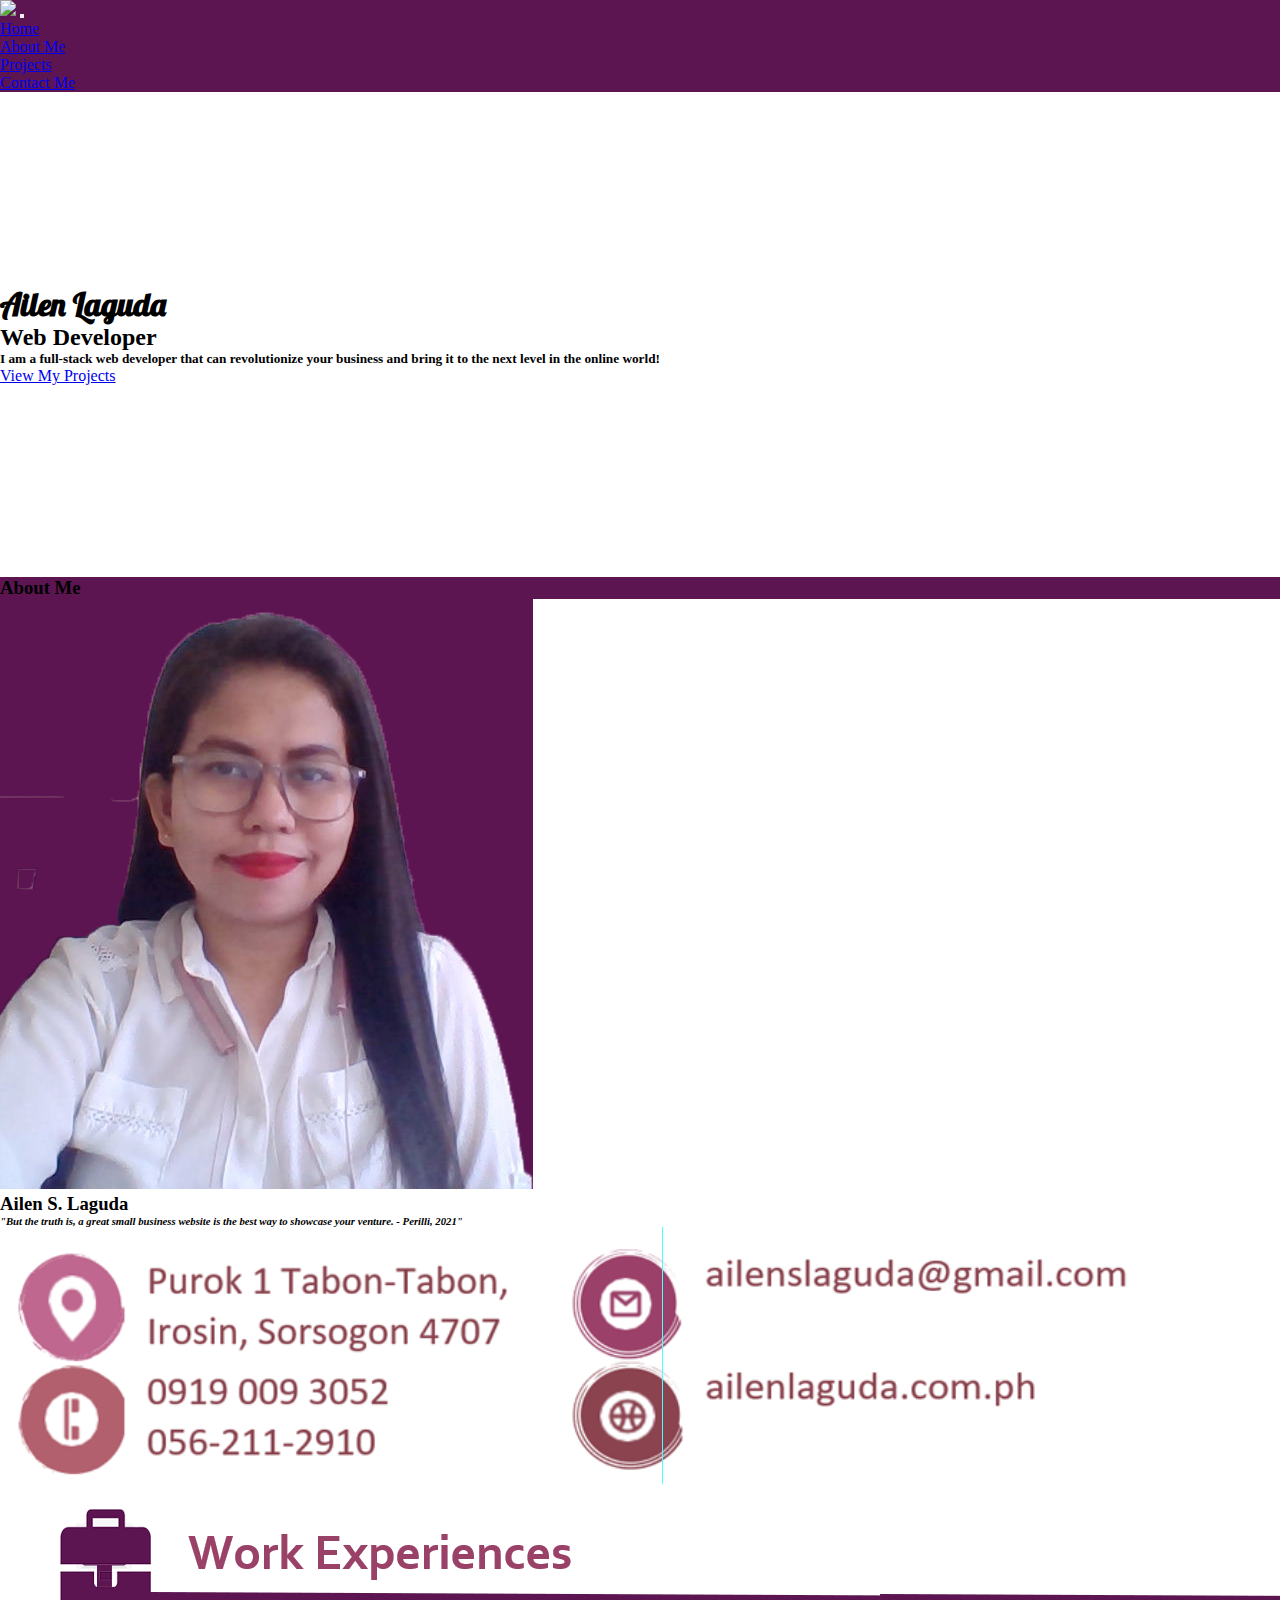
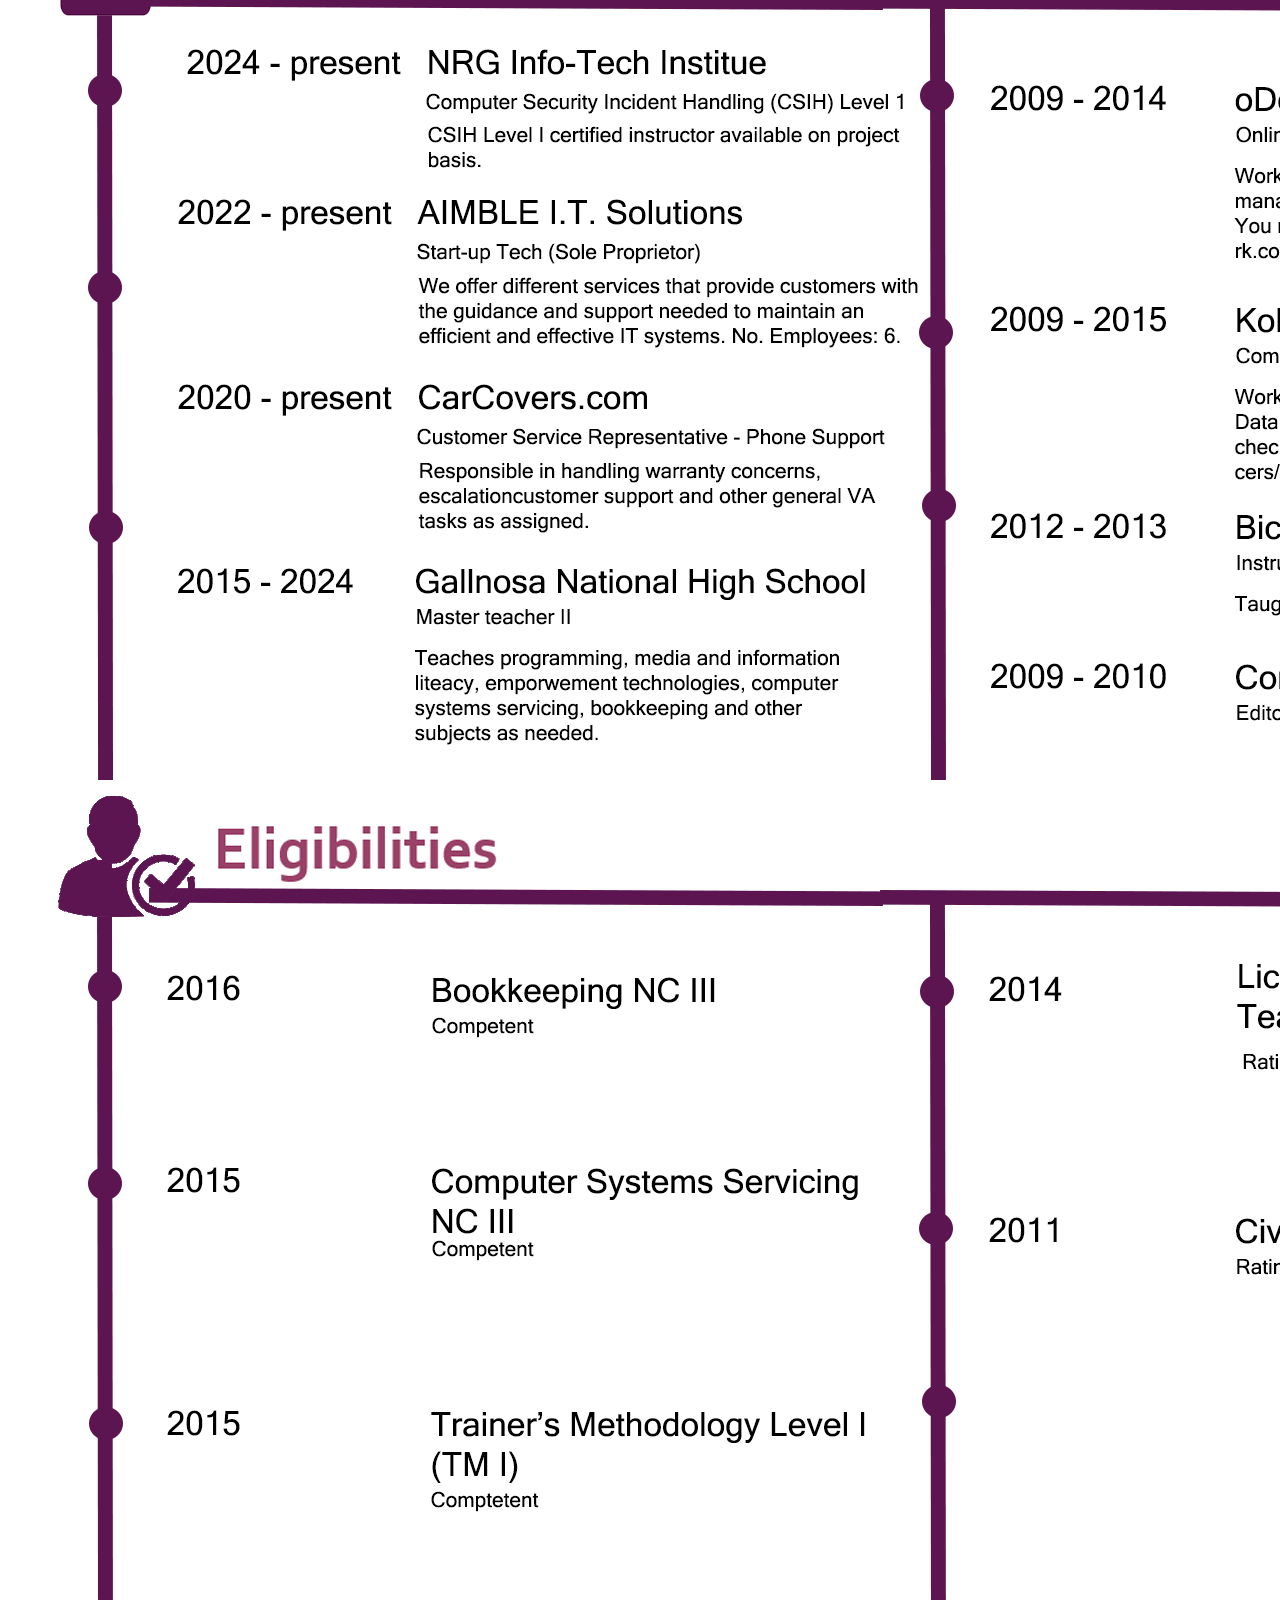
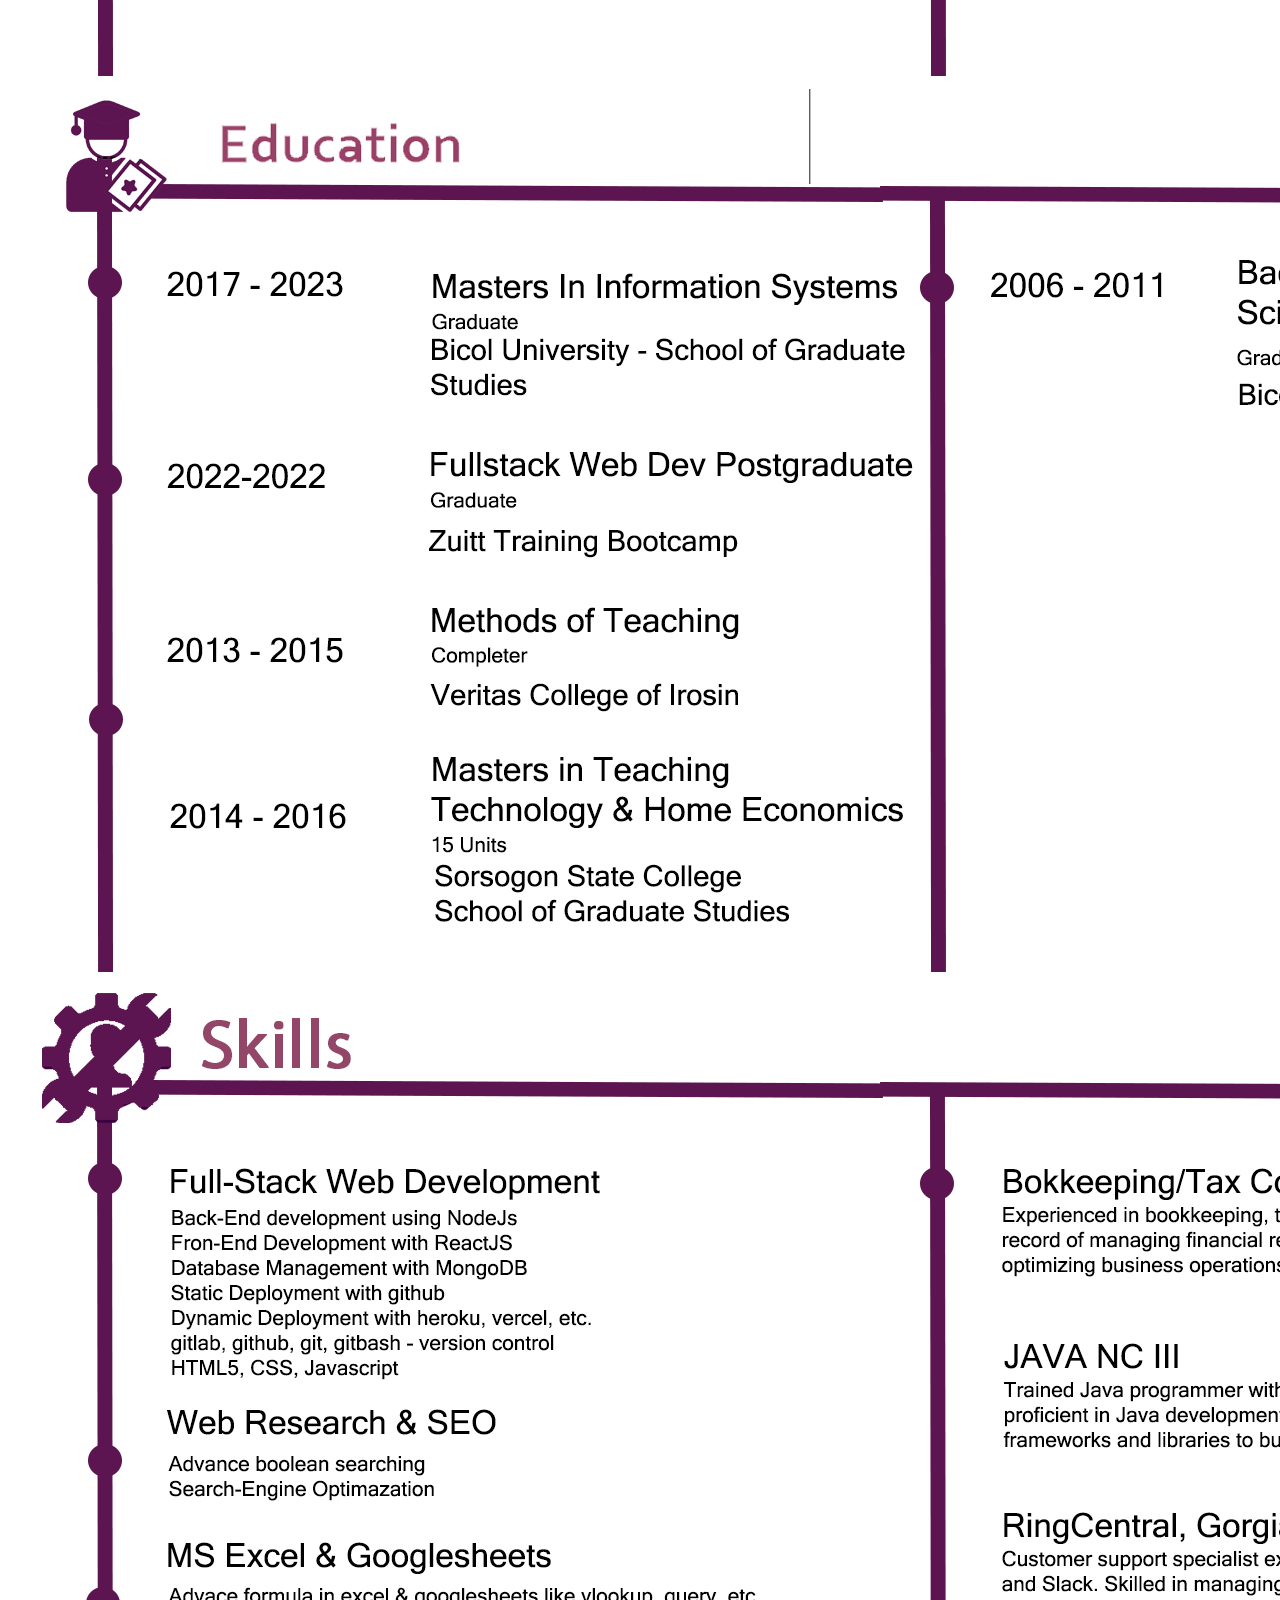
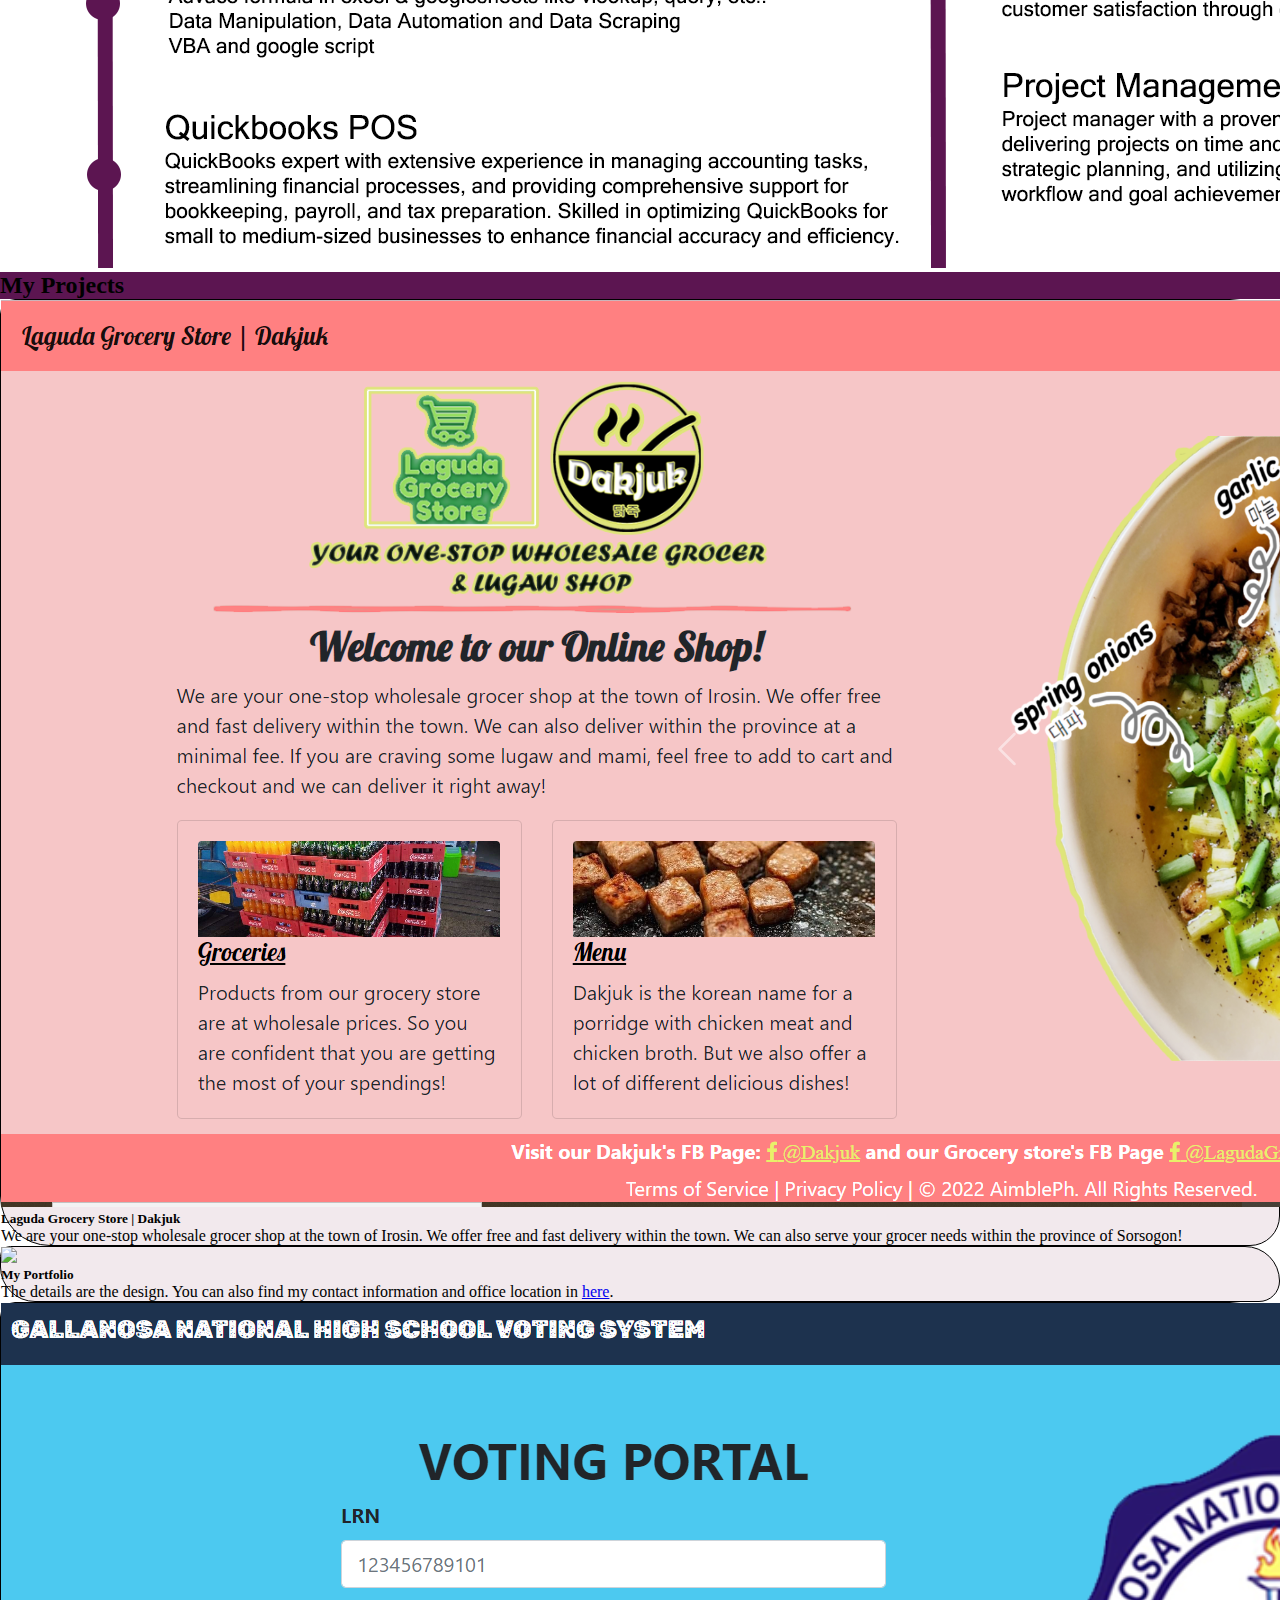
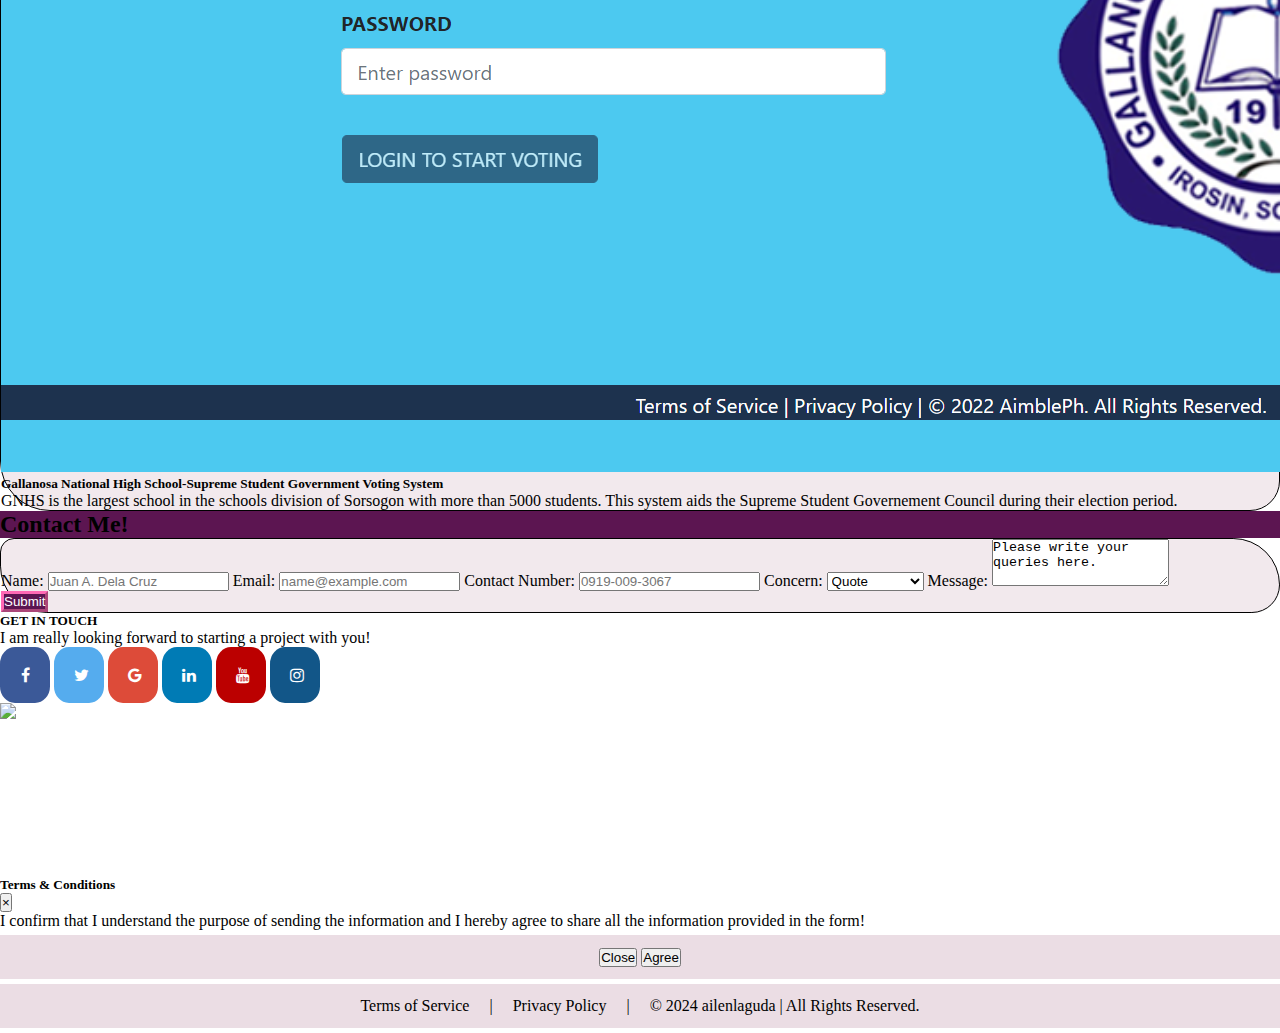
==== commit 27536839: "updated spelling errors" ====
--- a/index.html
+++ b/index.html
@@ -33,7 +33,7 @@
     <section id="landing-page" class="jumbotron text-center">
       <h1 id="title-1" class="display-4 p-3 mt-5">Ailen Laguda</h1>
       <h2 class="display-5">Web Developer</h2>    
-      <p class="lead"><strong>I am a full-stack web developer that can revolutionize your business and bring it to the next level in the online world!</strong></p>
+      <h5 class="font-weight-light">I am a full-stack web developer that can revolutionize your business and bring it to the next level in the online world!</h5>
       <a class="btn btn-primary btn-lg" href="#my-projects" role="button">View My Projects</a>
     </section>
     <section id="about-me">
@@ -41,7 +41,7 @@
       <main class="container-fluid row pb-5">
         <aside class="col-md-3 col-sm-12 p-3">
           <img class="img-fluid mx-auto d-block text-center" src="images/ailen2.png" >
-          <h3 class="text-center"><strong>Ailen S. Laguda</strong></h3>
+          <h3 class="text-center font-weight:bold">Ailen S. Laguda</h3>
           <h6 class="text-center"><em>"But the truth is, a great small business website is the best way to showcase your venture. - Perilli, 2021"</em></h6>
           <img class="img-fluid" src="images/contact.png">
         </aside>
@@ -118,7 +118,7 @@
             </div>
           </form>
           <section class="col-12 col-md-8 col-xl-4 p-5">      
-            <h5><strong>GET IN TOUCH</strong></h5>
+            <h5 class="font-weight-bold">GET IN TOUCH</h5>
             <p>I am really looking forward to starting a project with you!</p>
             <div class="p-2">
               <a href="https://www.facebook.com/aimbleph" class="fa fa-facebook"></a>
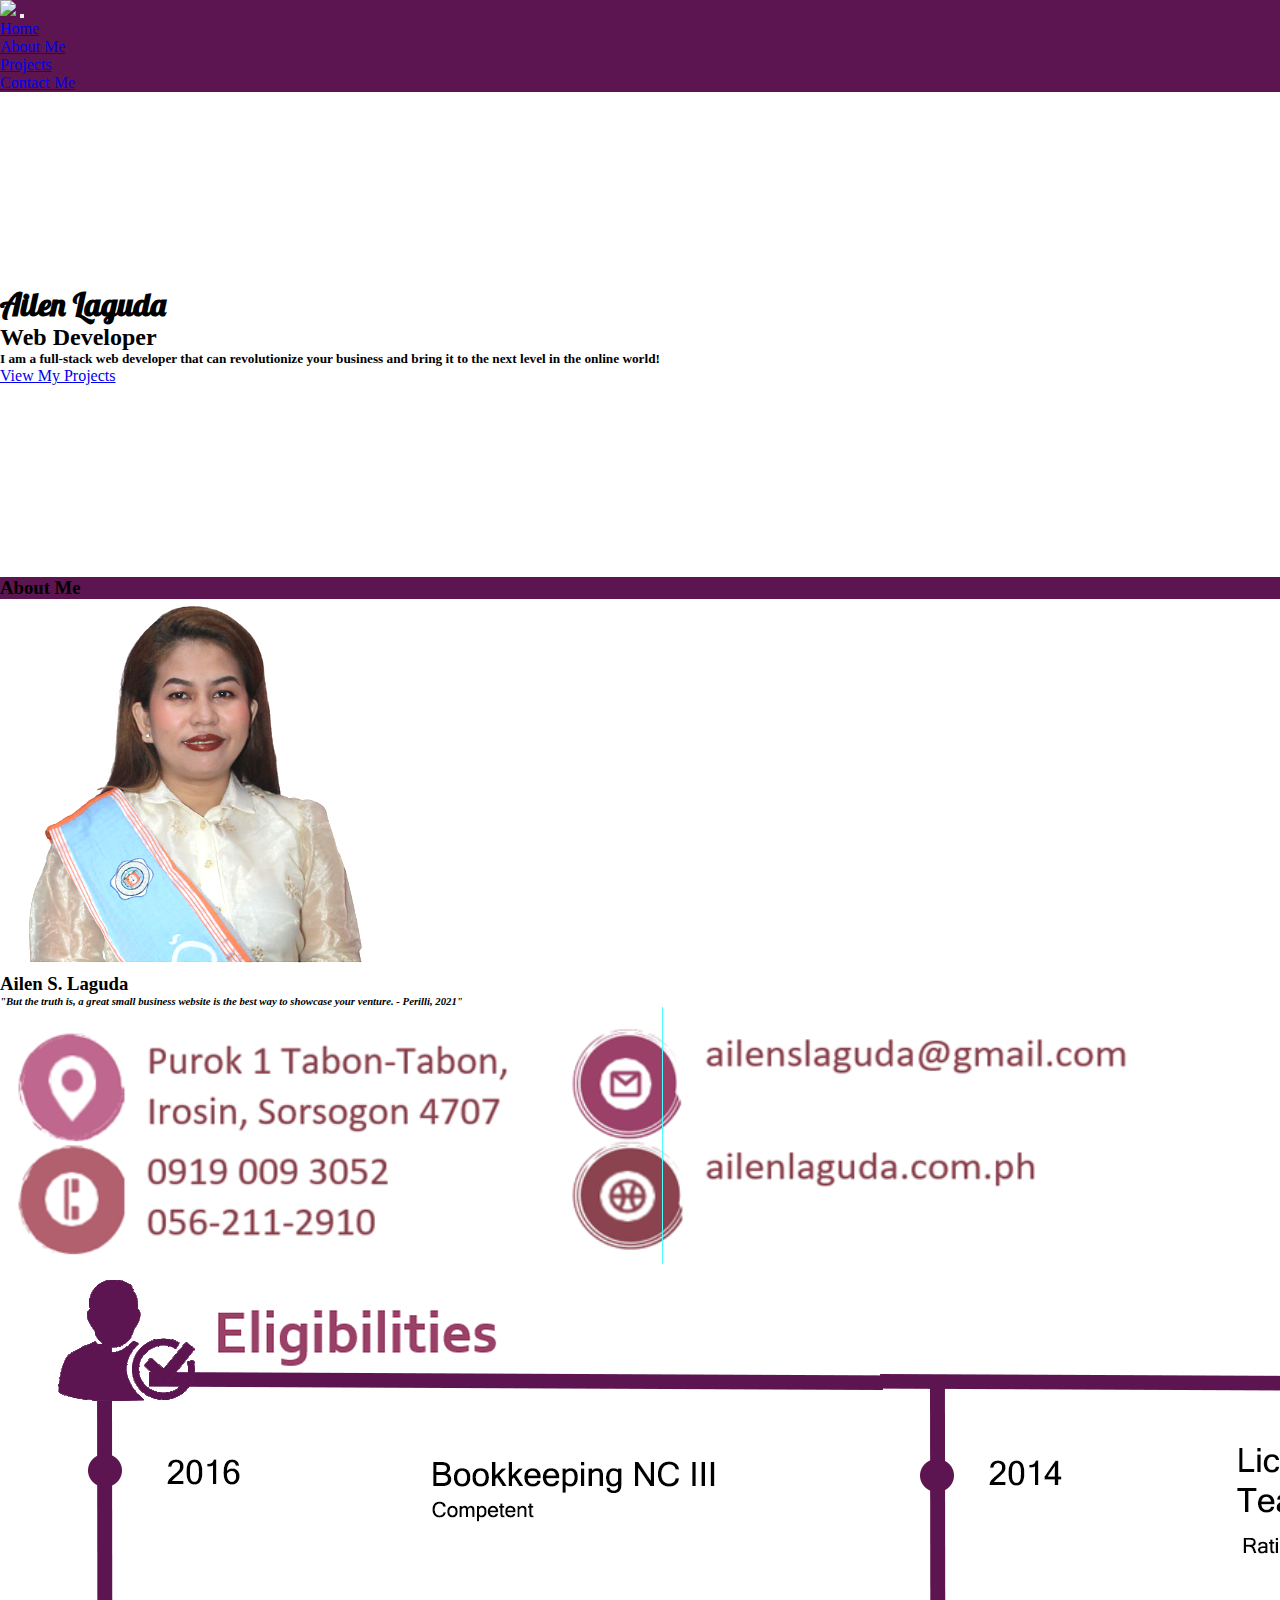
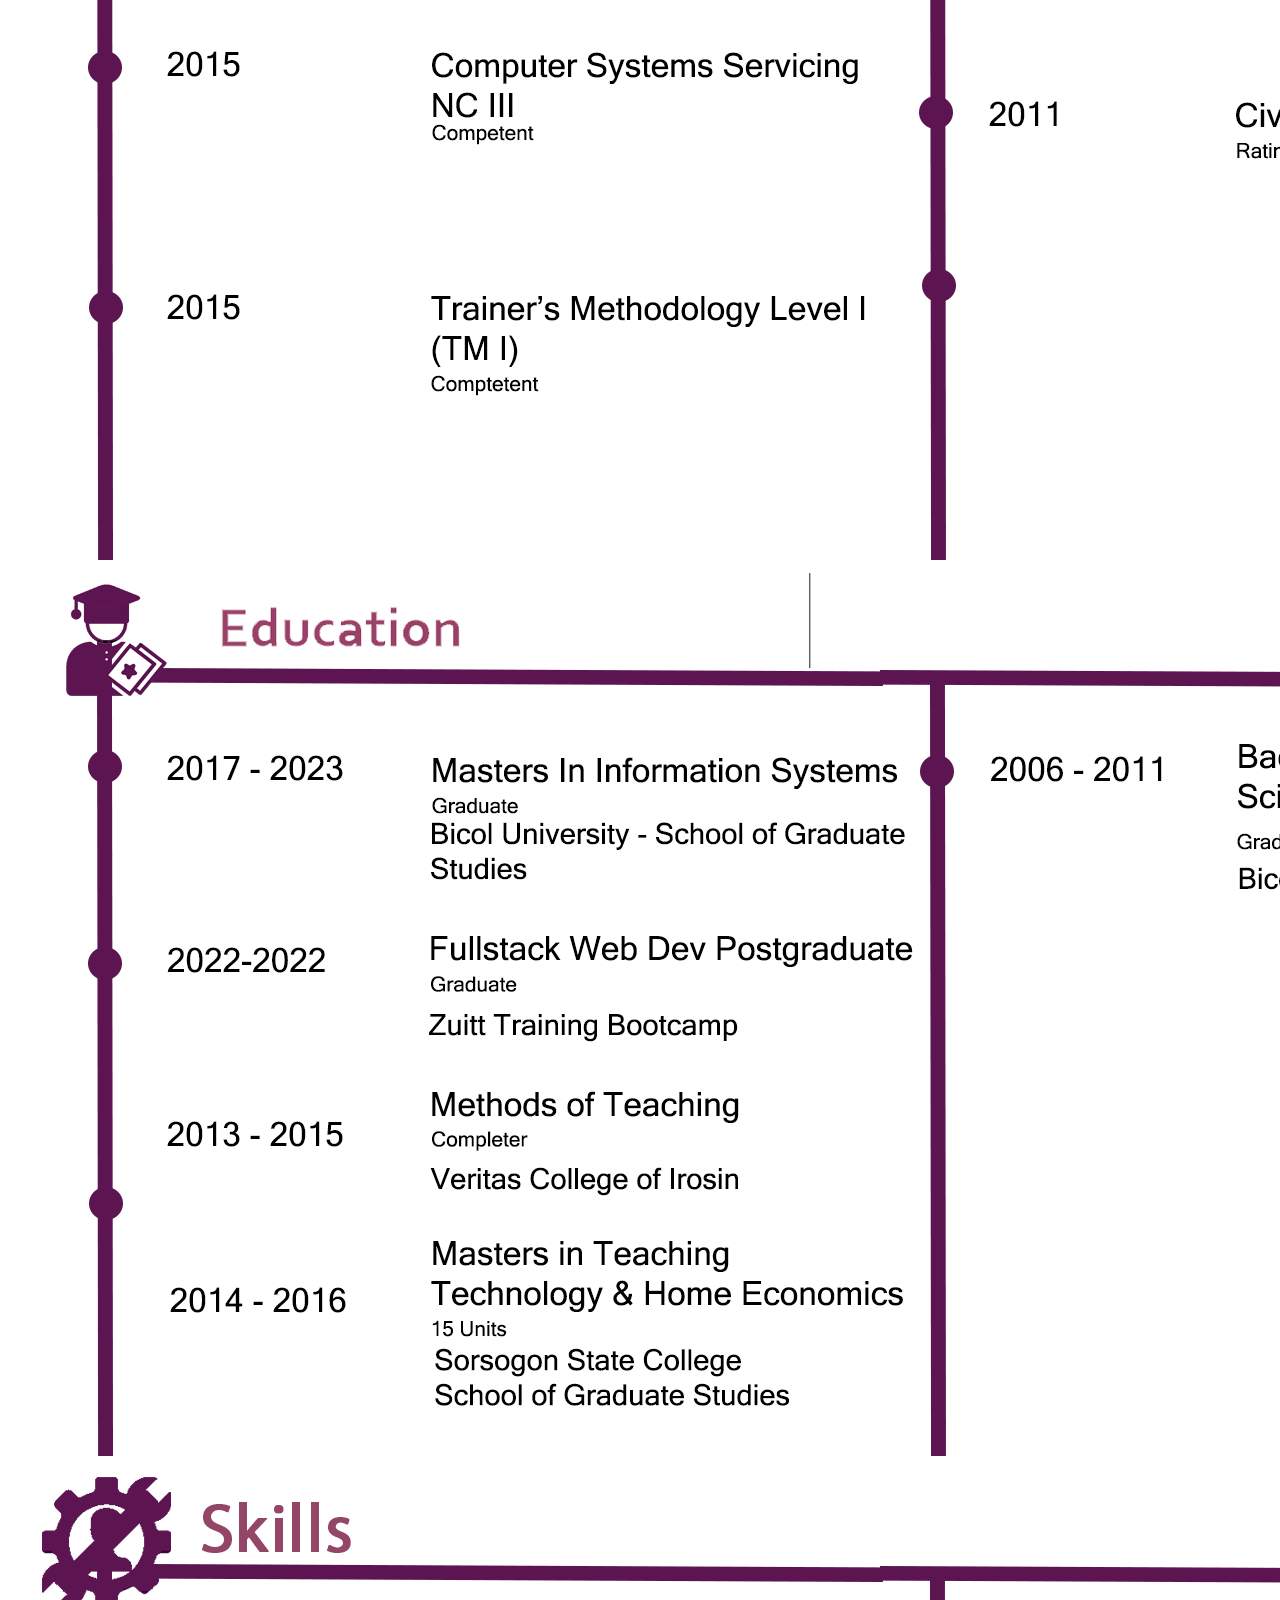
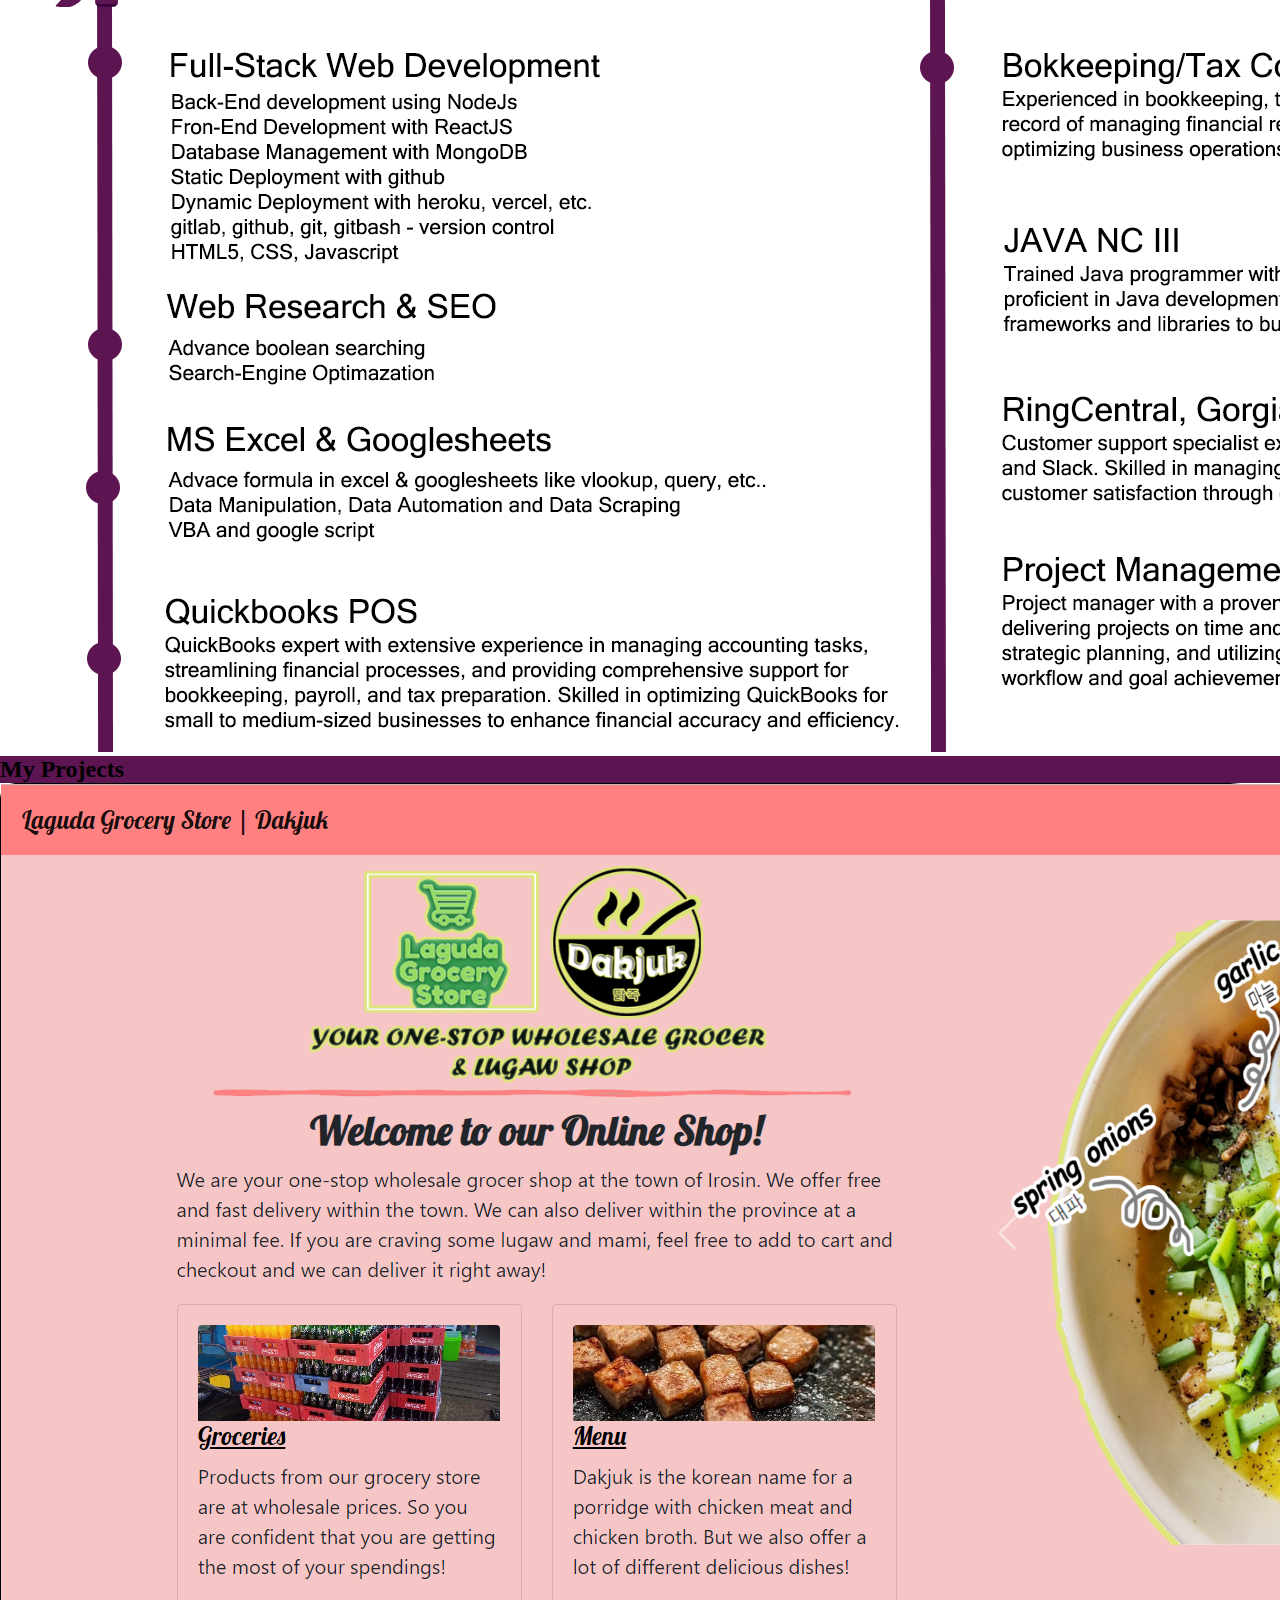
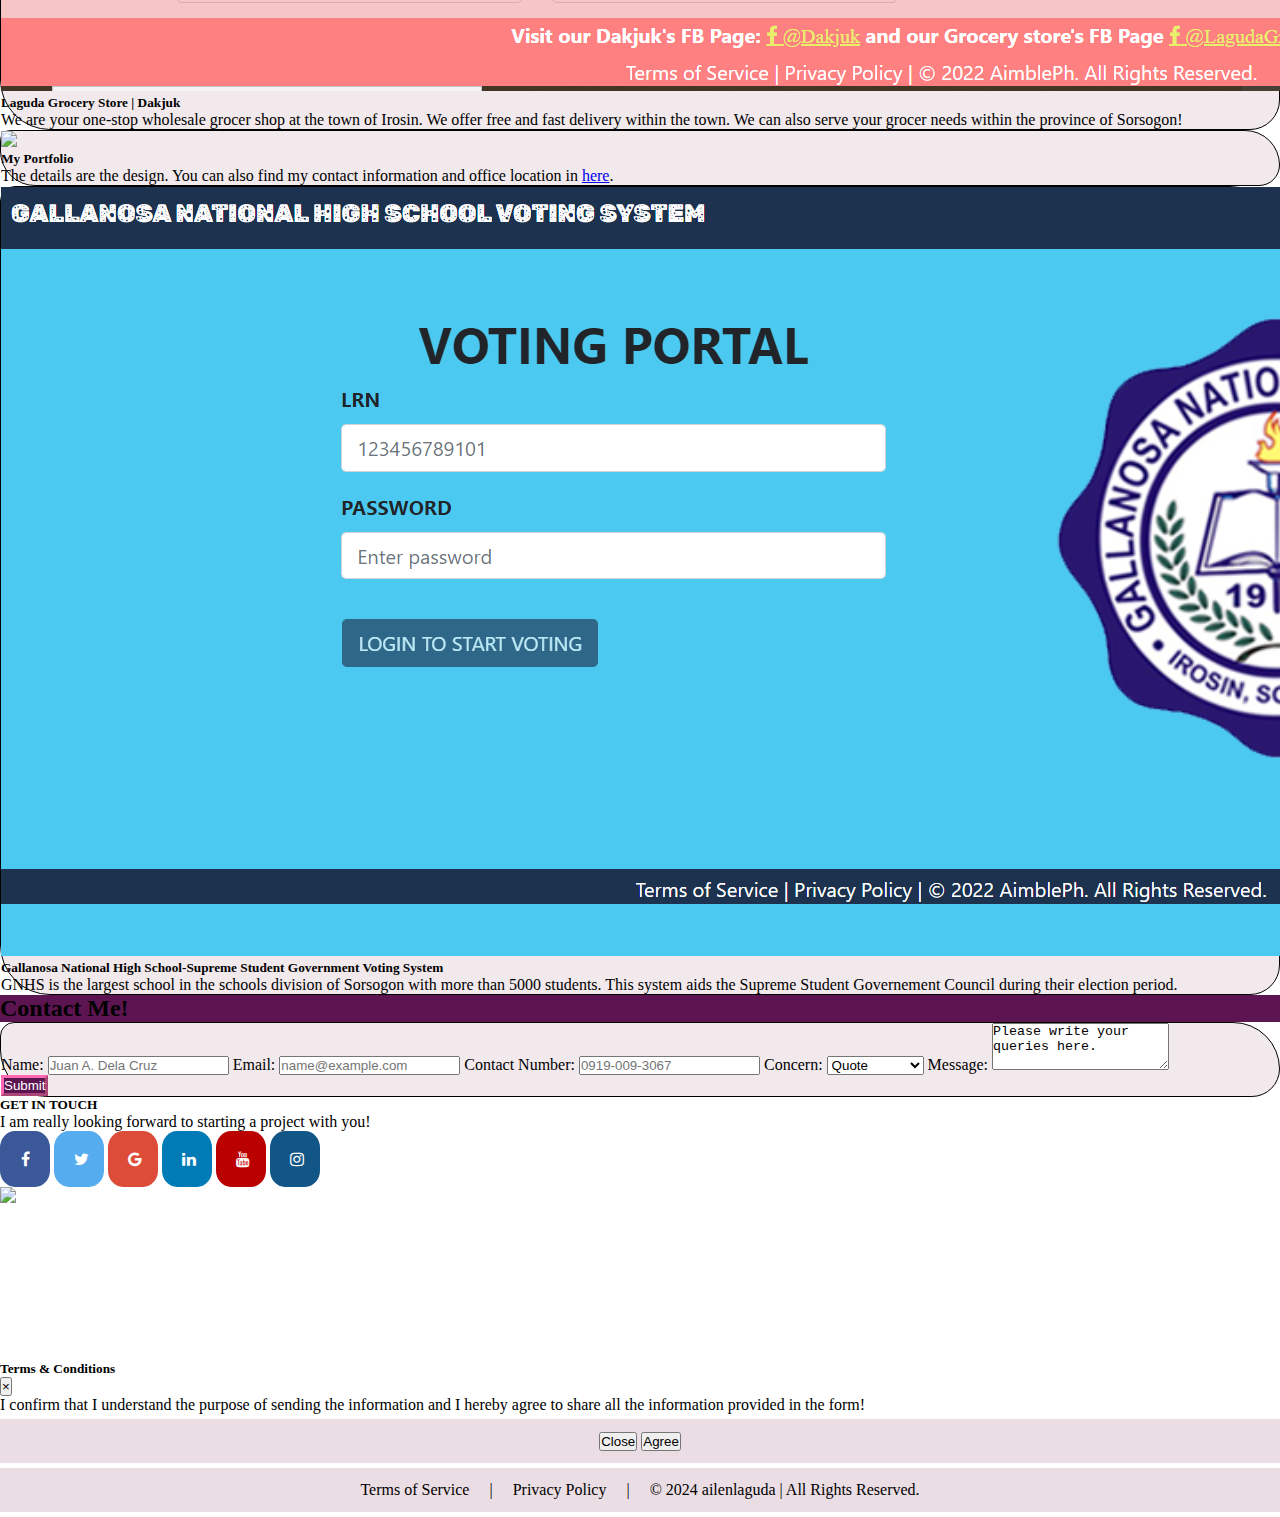
==== commit 8242f859: "change my photo" ====
--- a/index.html
+++ b/index.html
@@ -47,10 +47,10 @@
         </aside>
         <article id="carousel-resume" class="carousel slide col-md-9 col-sm-12 text-center p-3" data-ride="carousel">
           <div class="carousel-inner">
+              <!-- <div class="carousel-item active">
+                  <img src="images/work.png" class="d-block w-100" alt="work-experiences">
+              </div> -->
               <div class="carousel-item active">
-                  <img src="images/work.png" class="d-block w-100" alt="work-experiences">
-              </div>
-              <div class="carousel-item">
                   <img src="images/eligibilities.png" class="d-block w-100" alt="eligibilities">
               </div>
               <div class="carousel-item">
